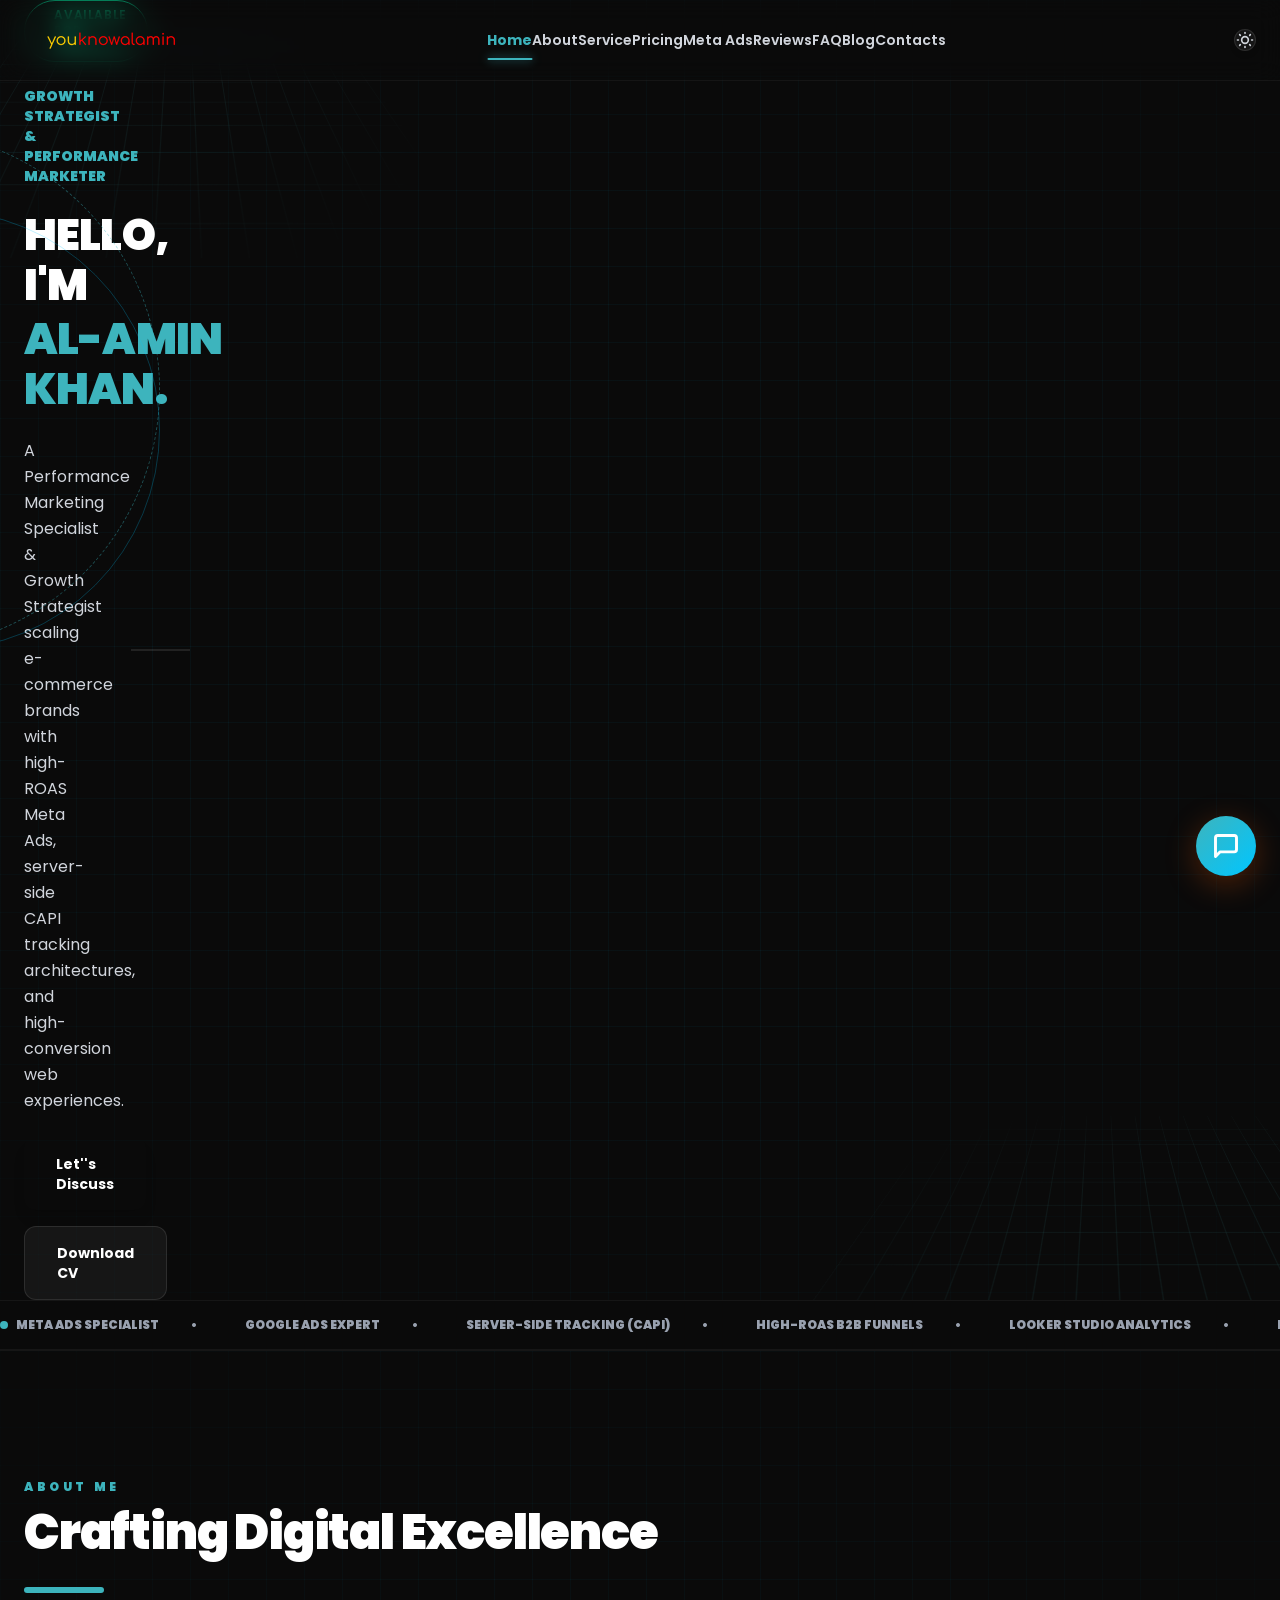
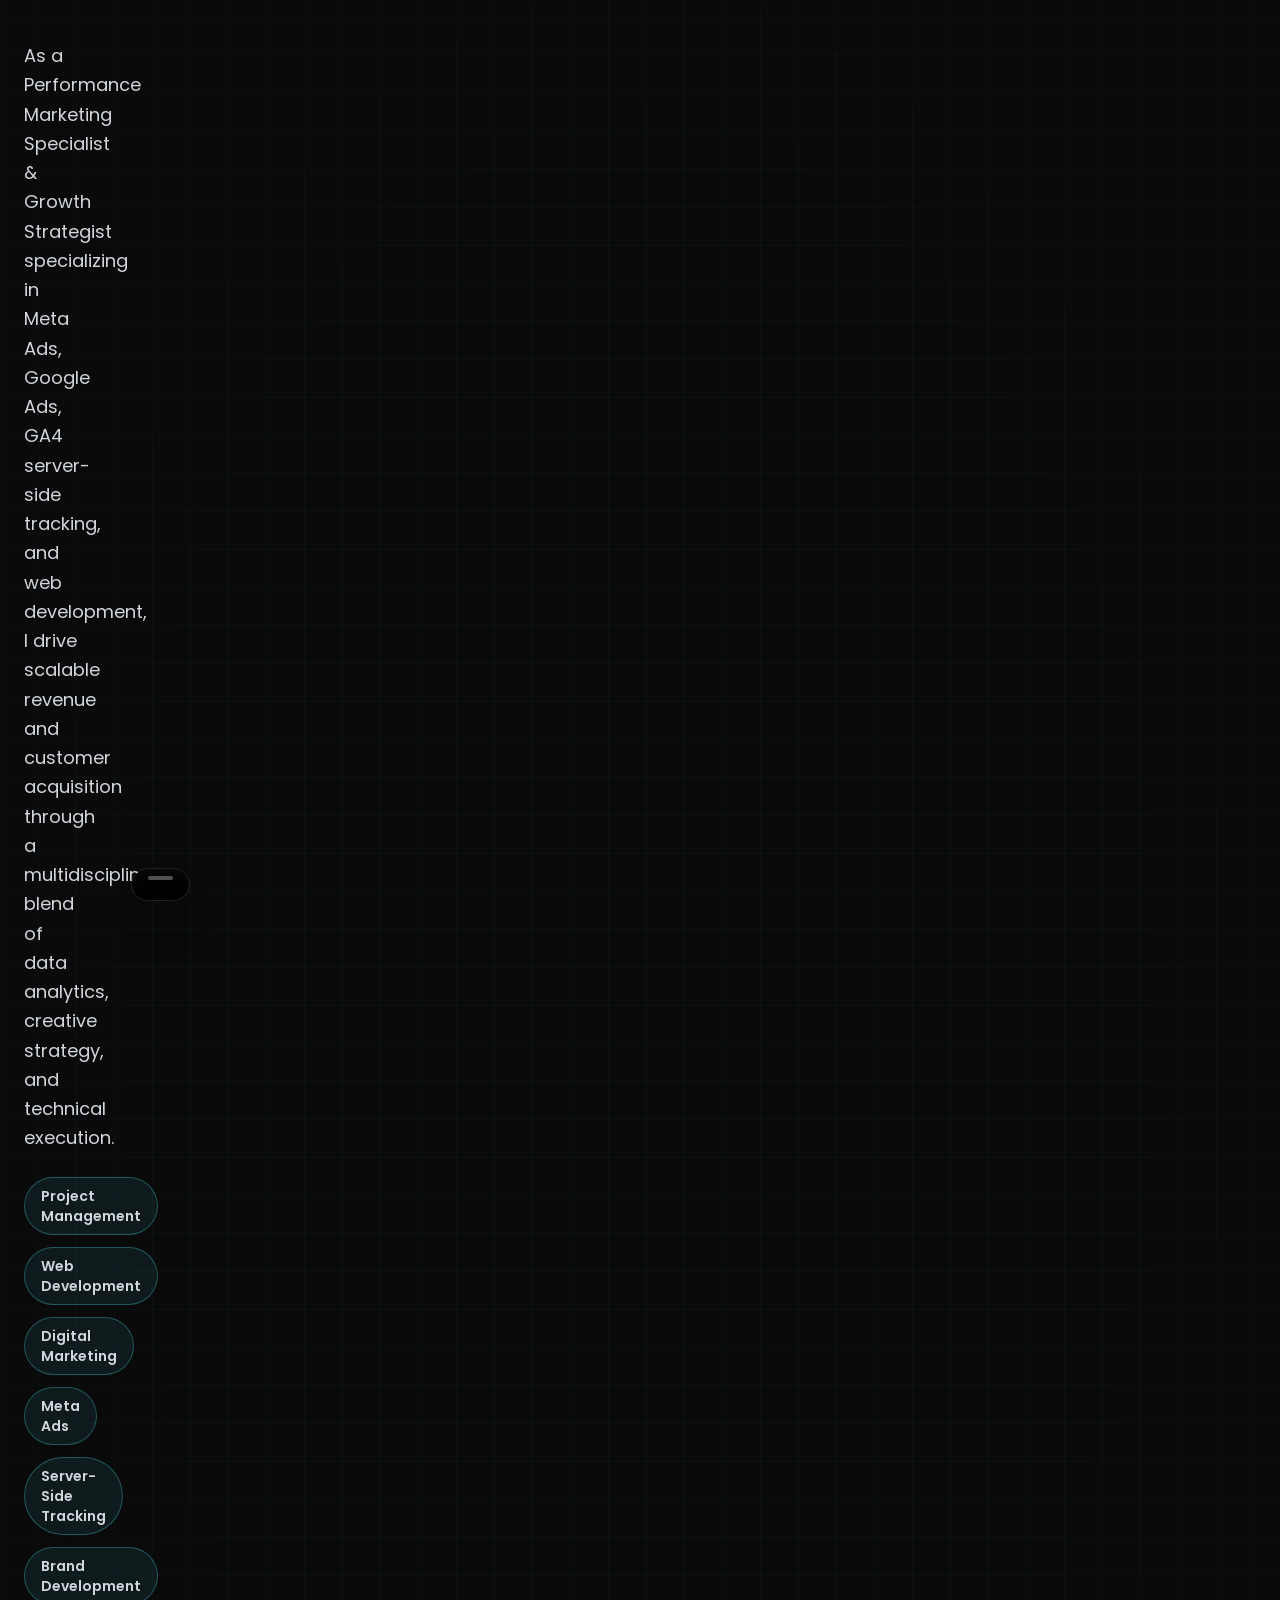
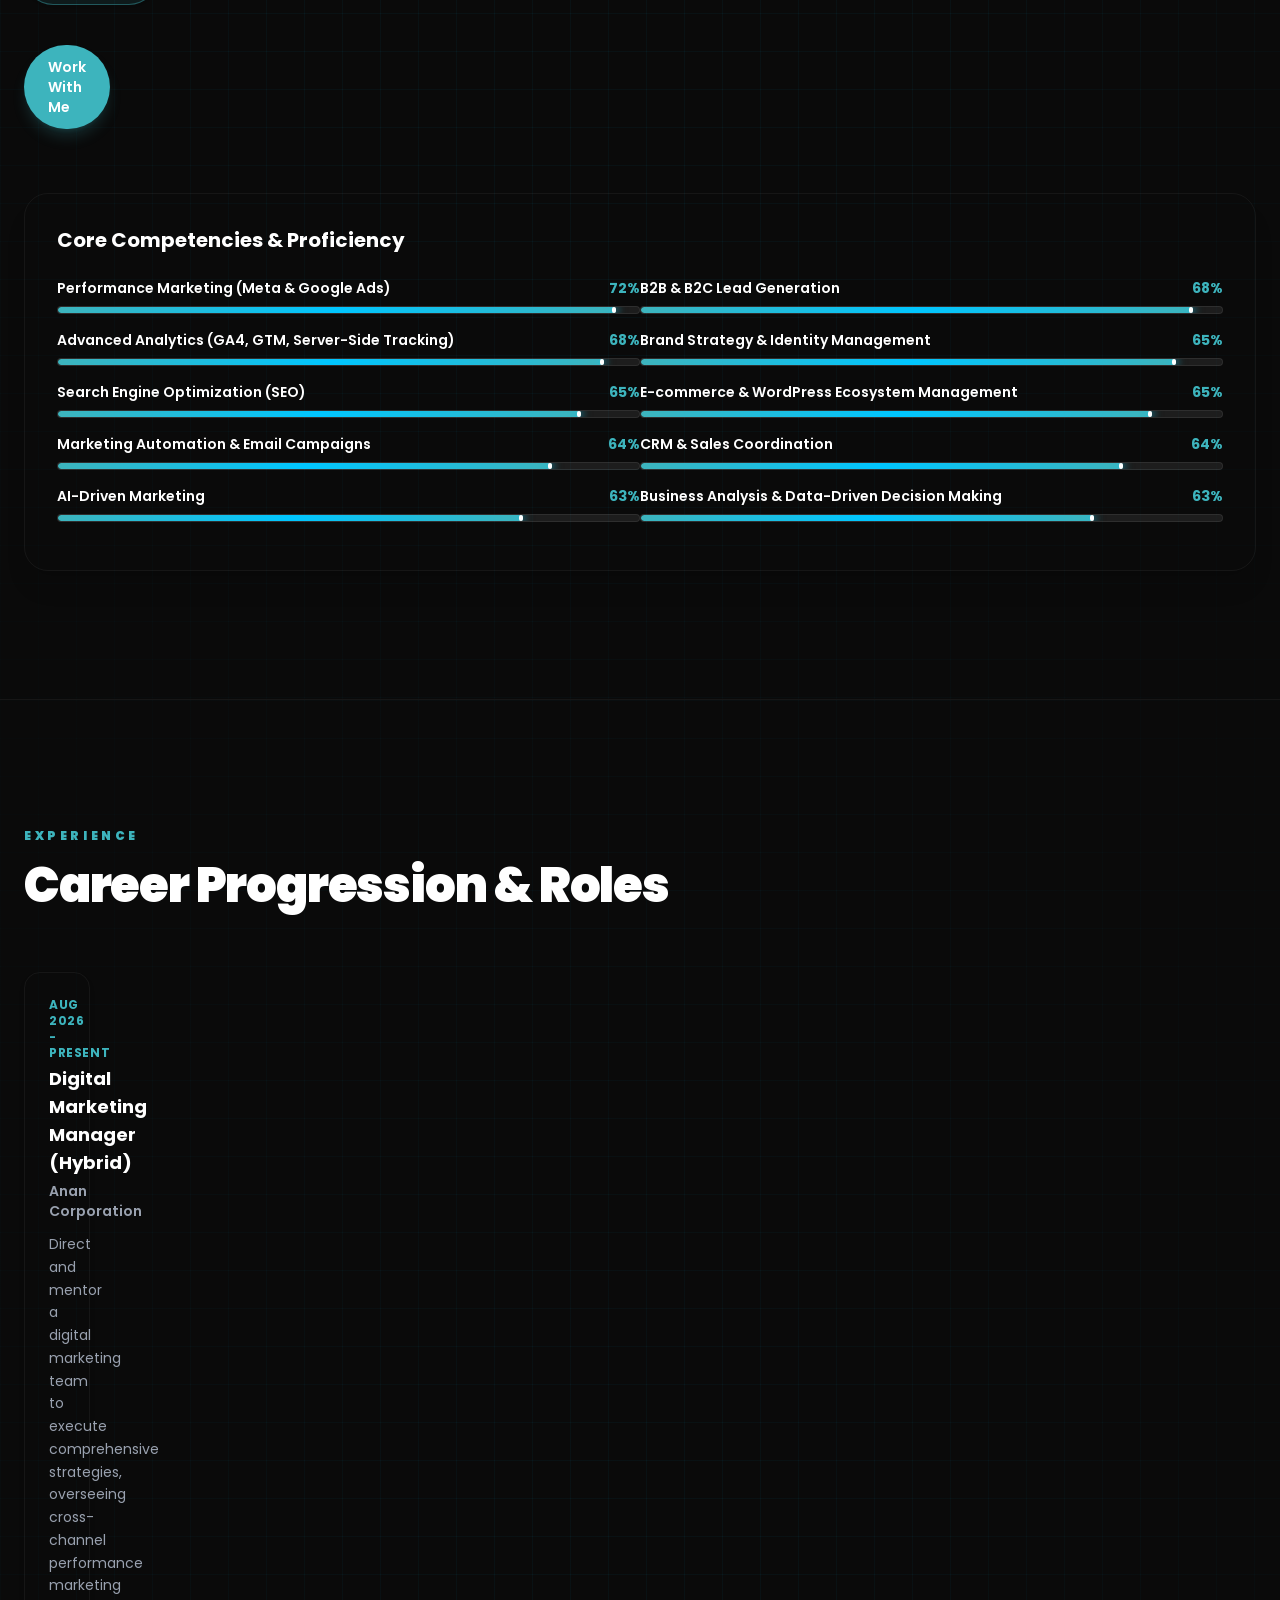
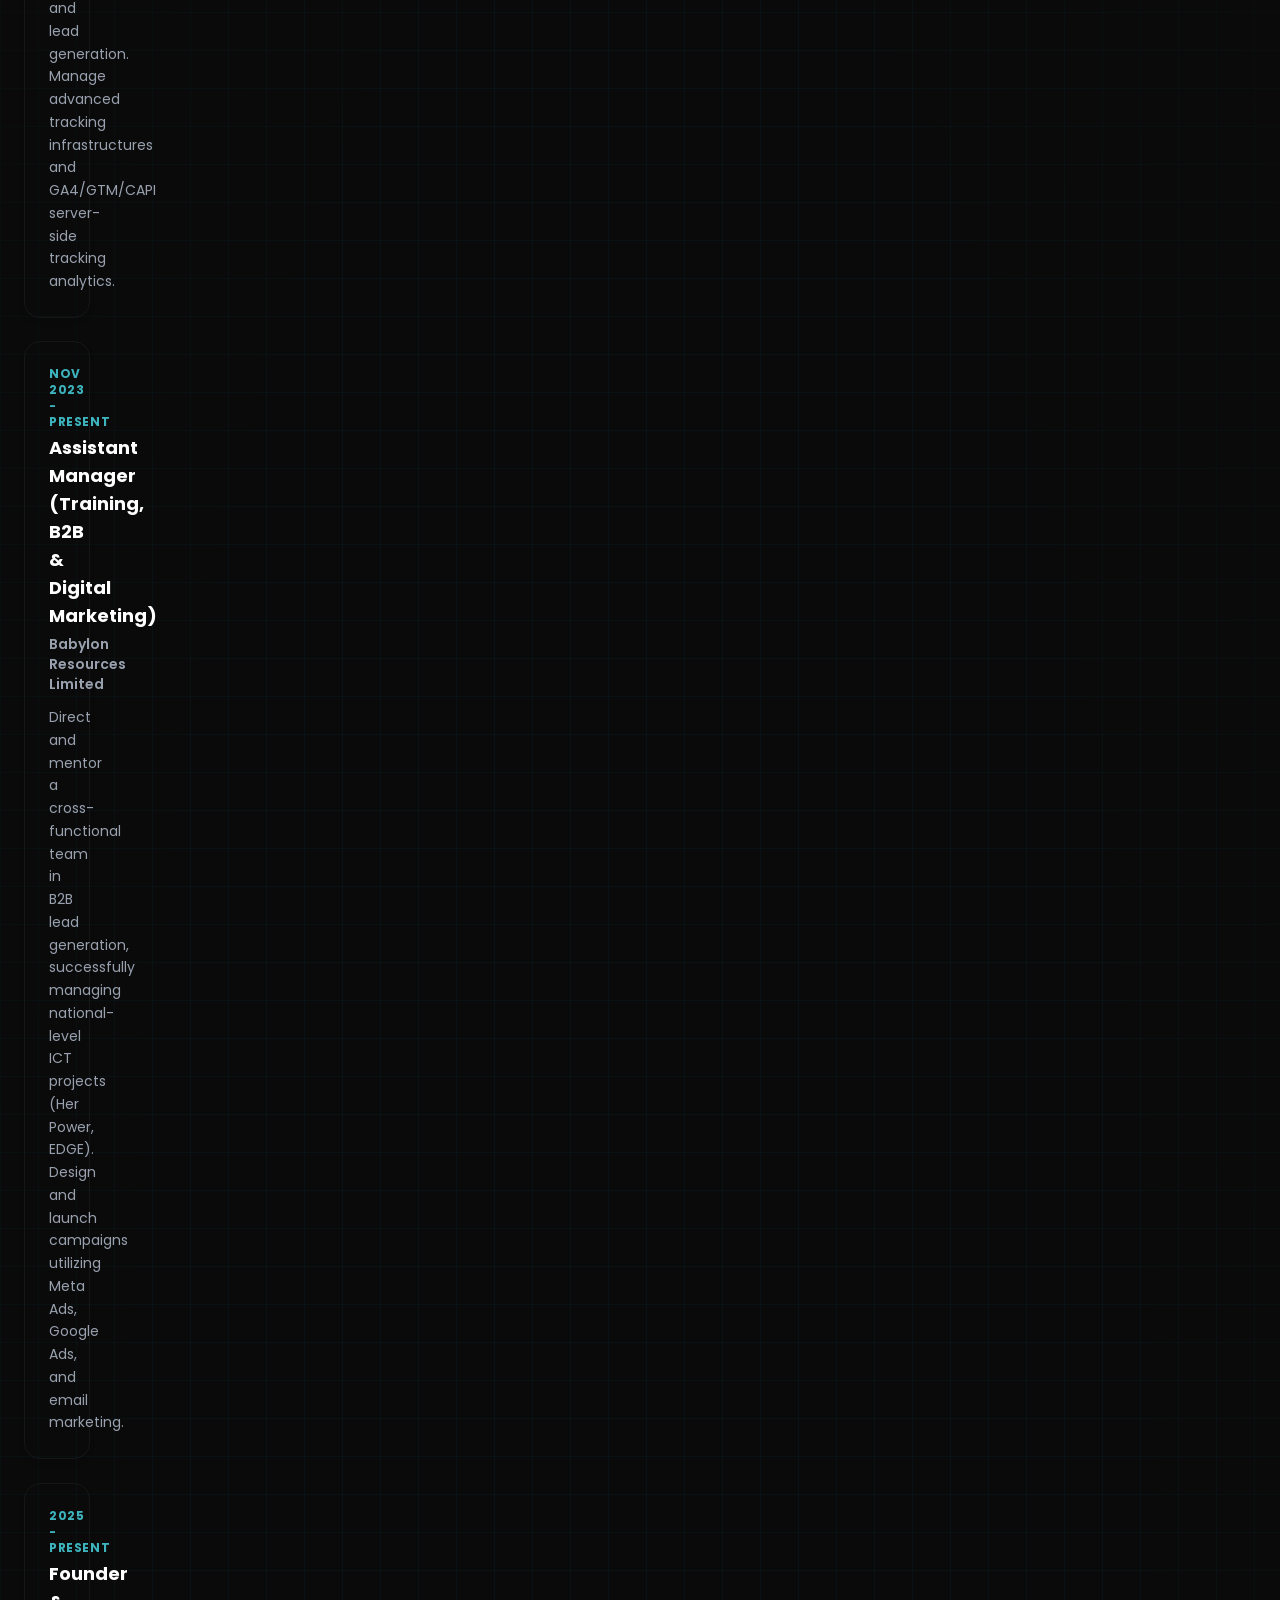
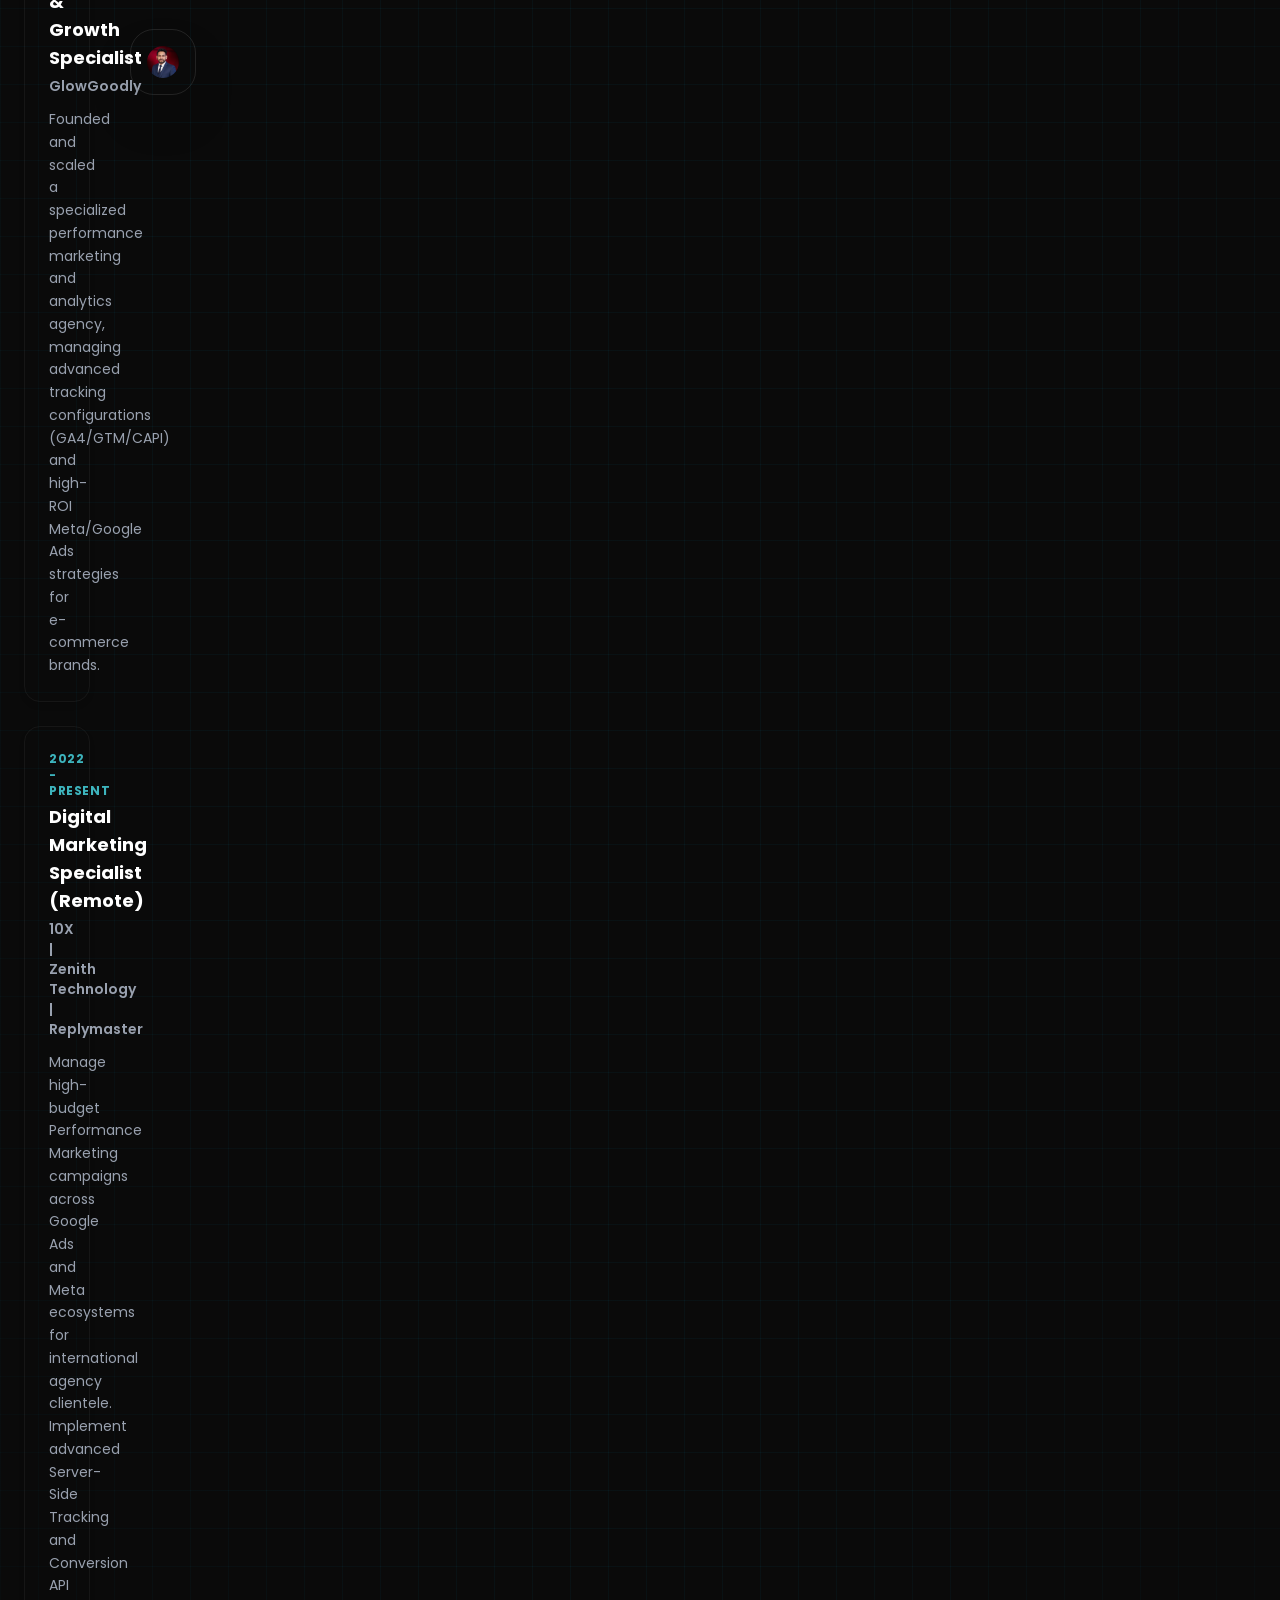
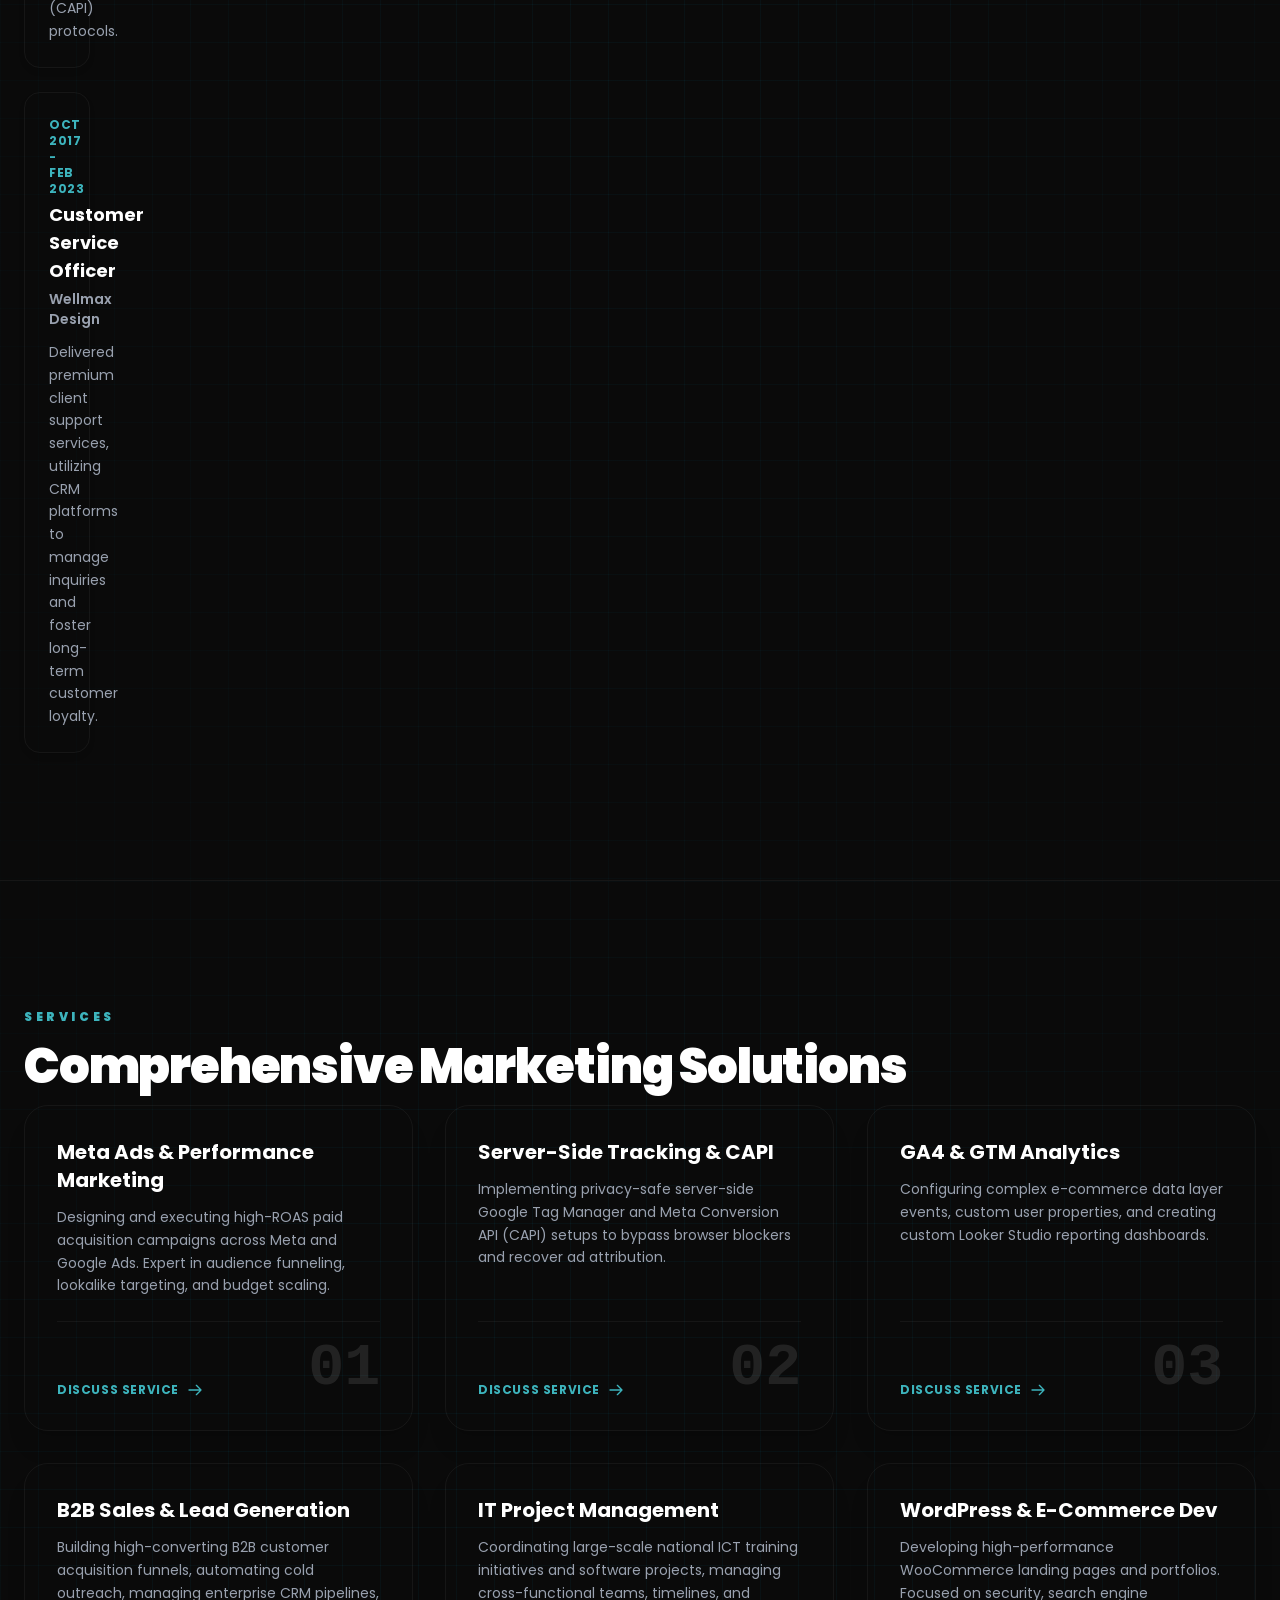
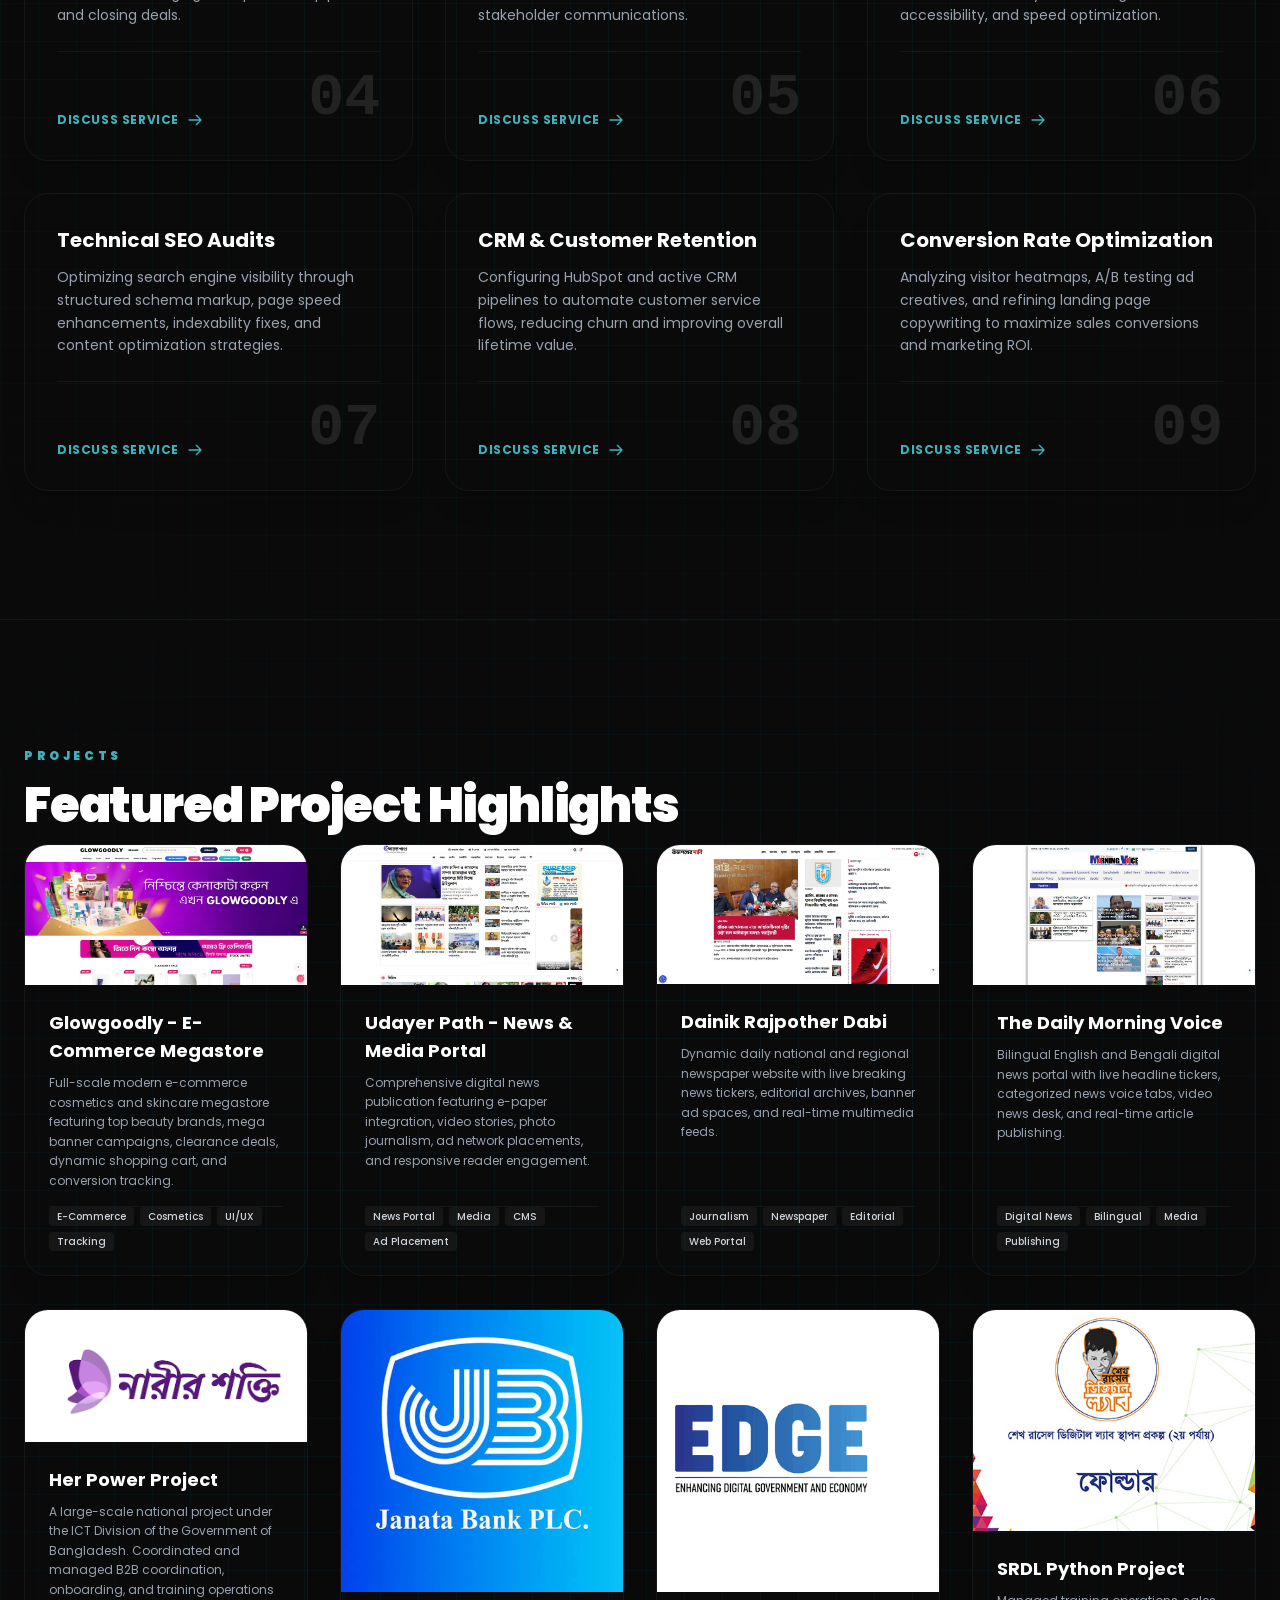
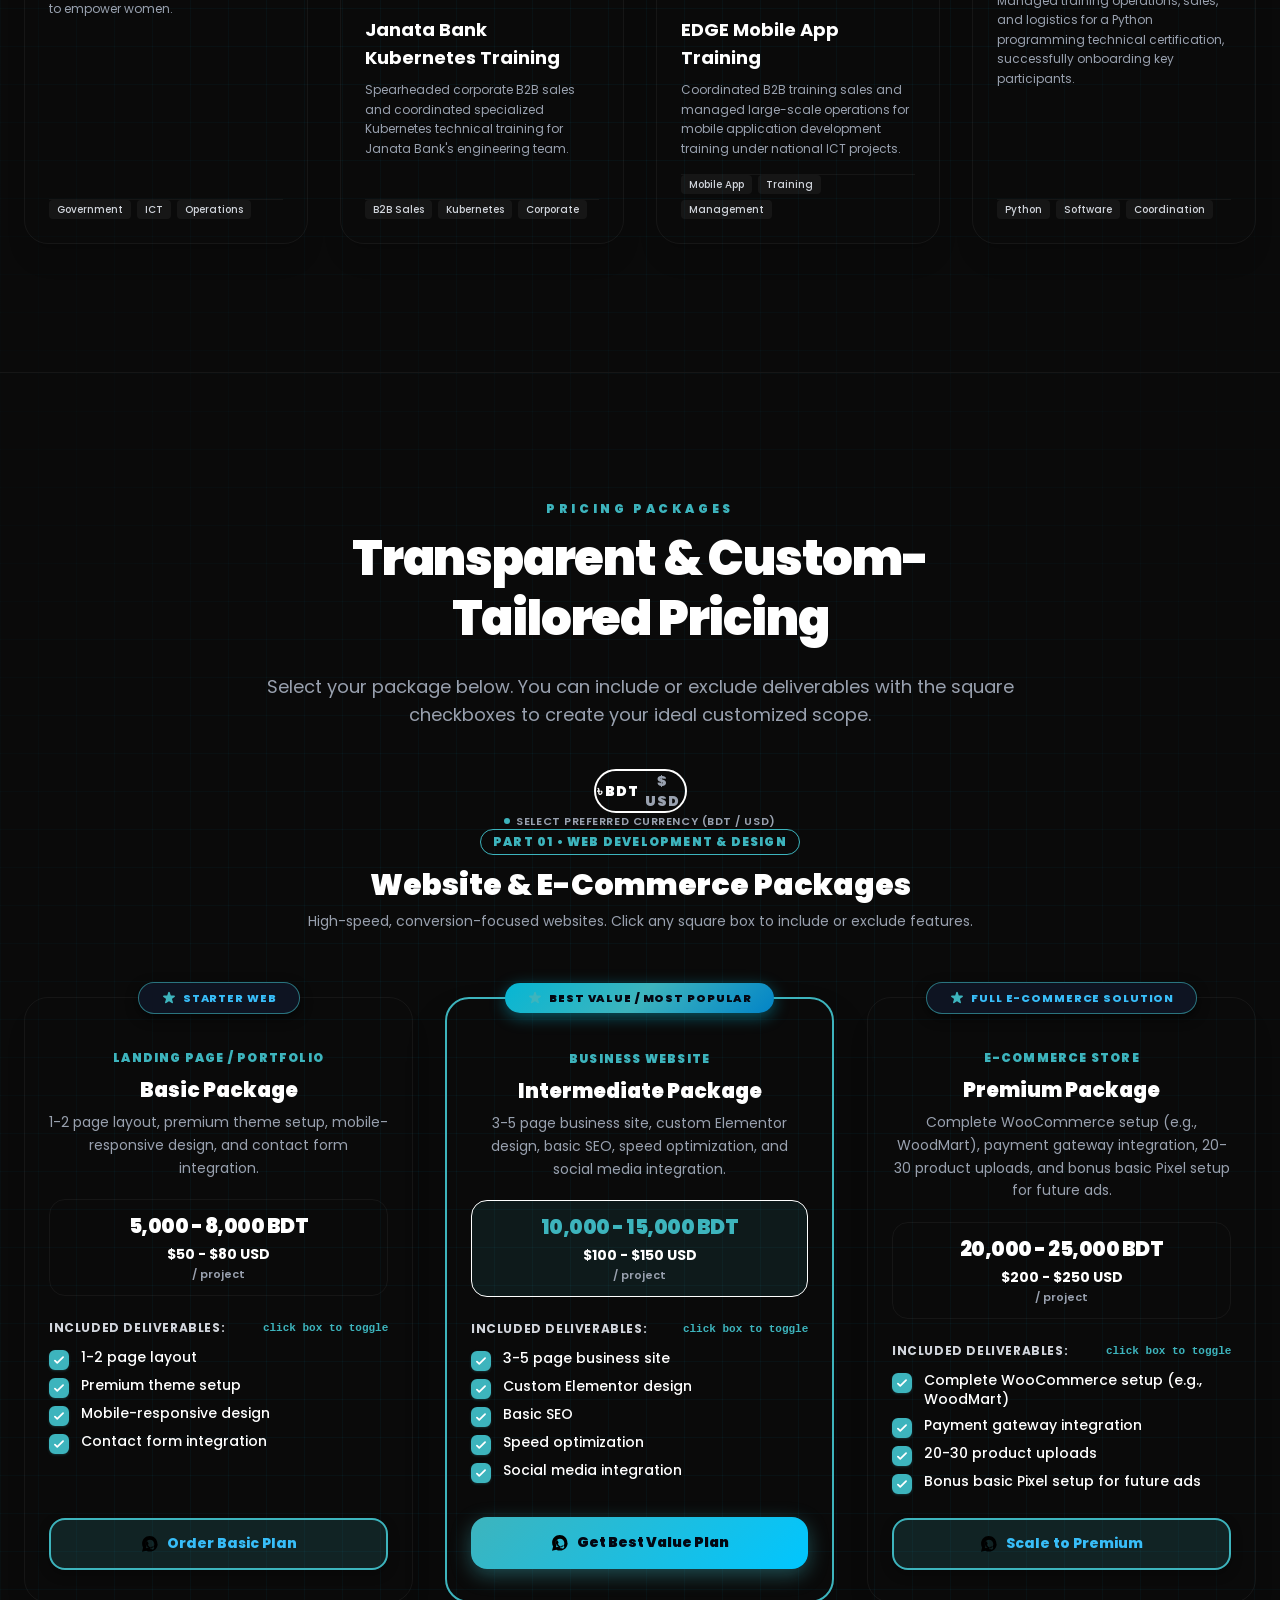
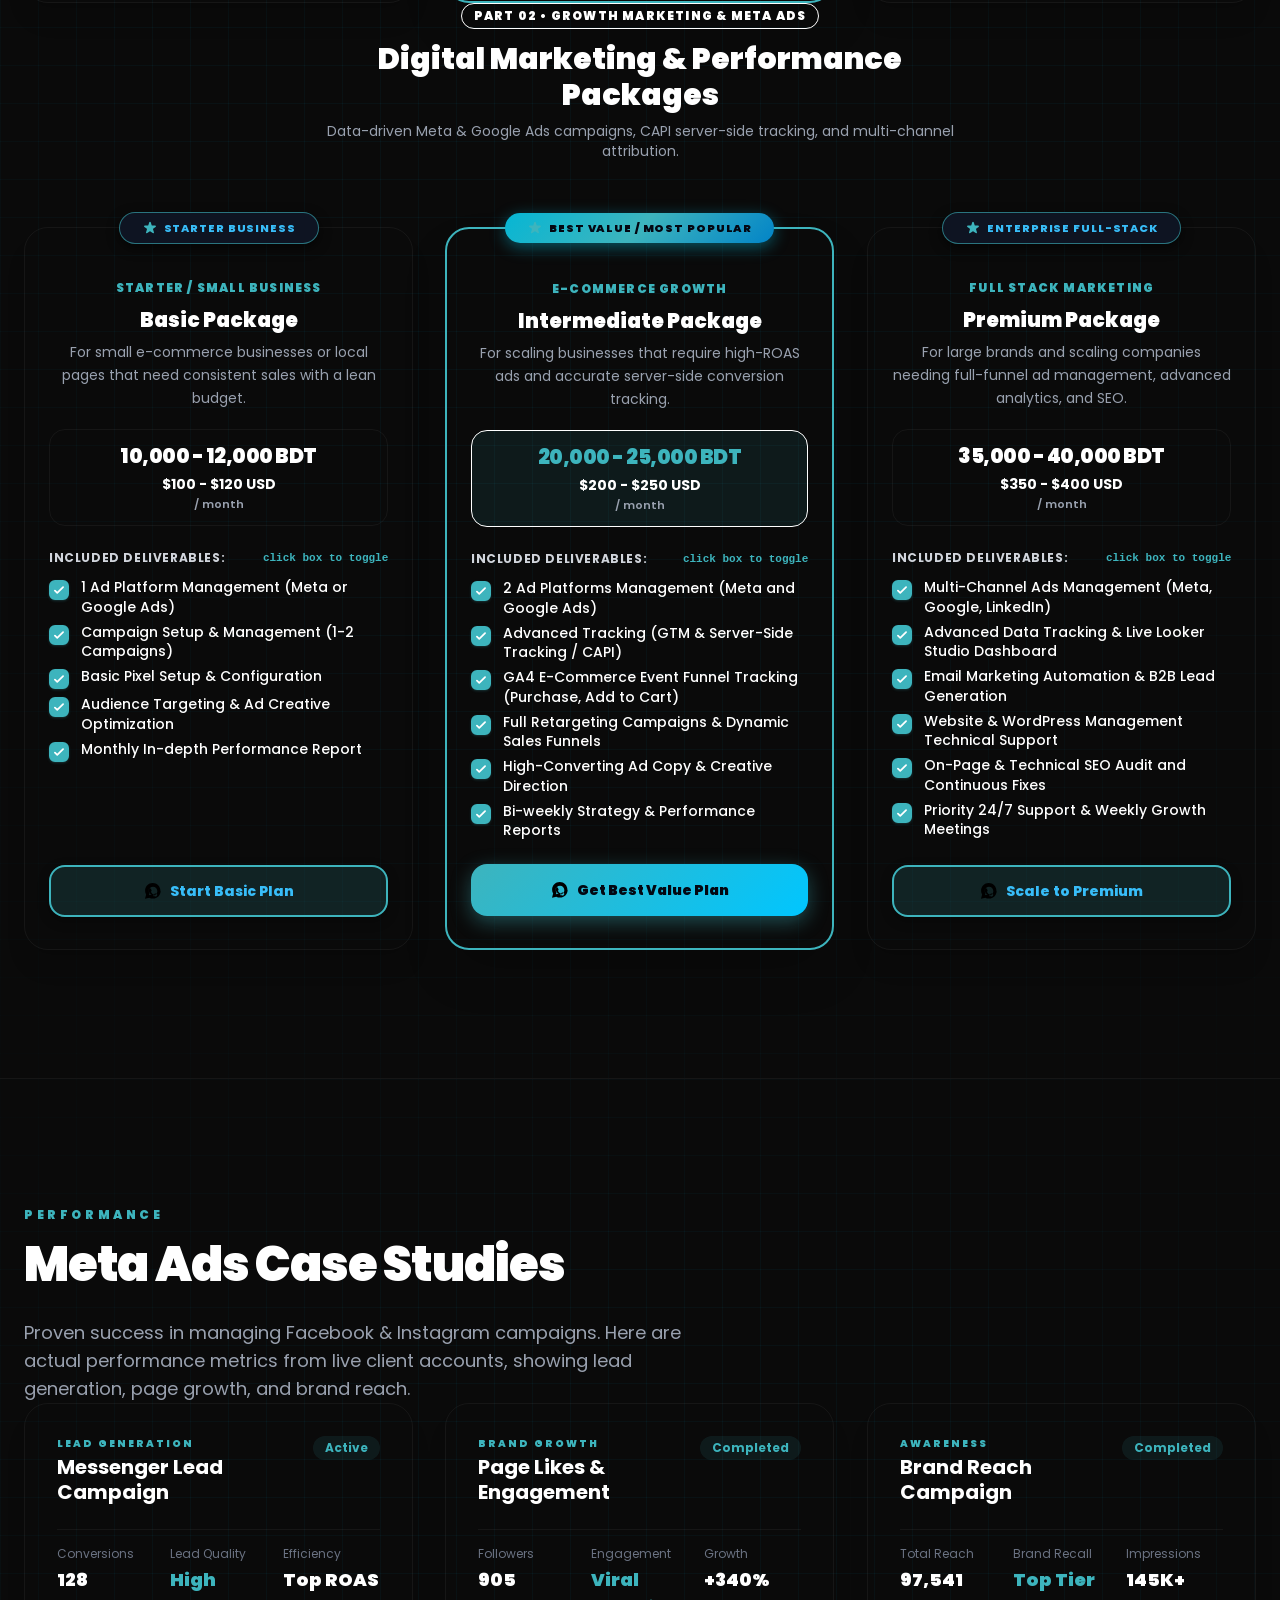
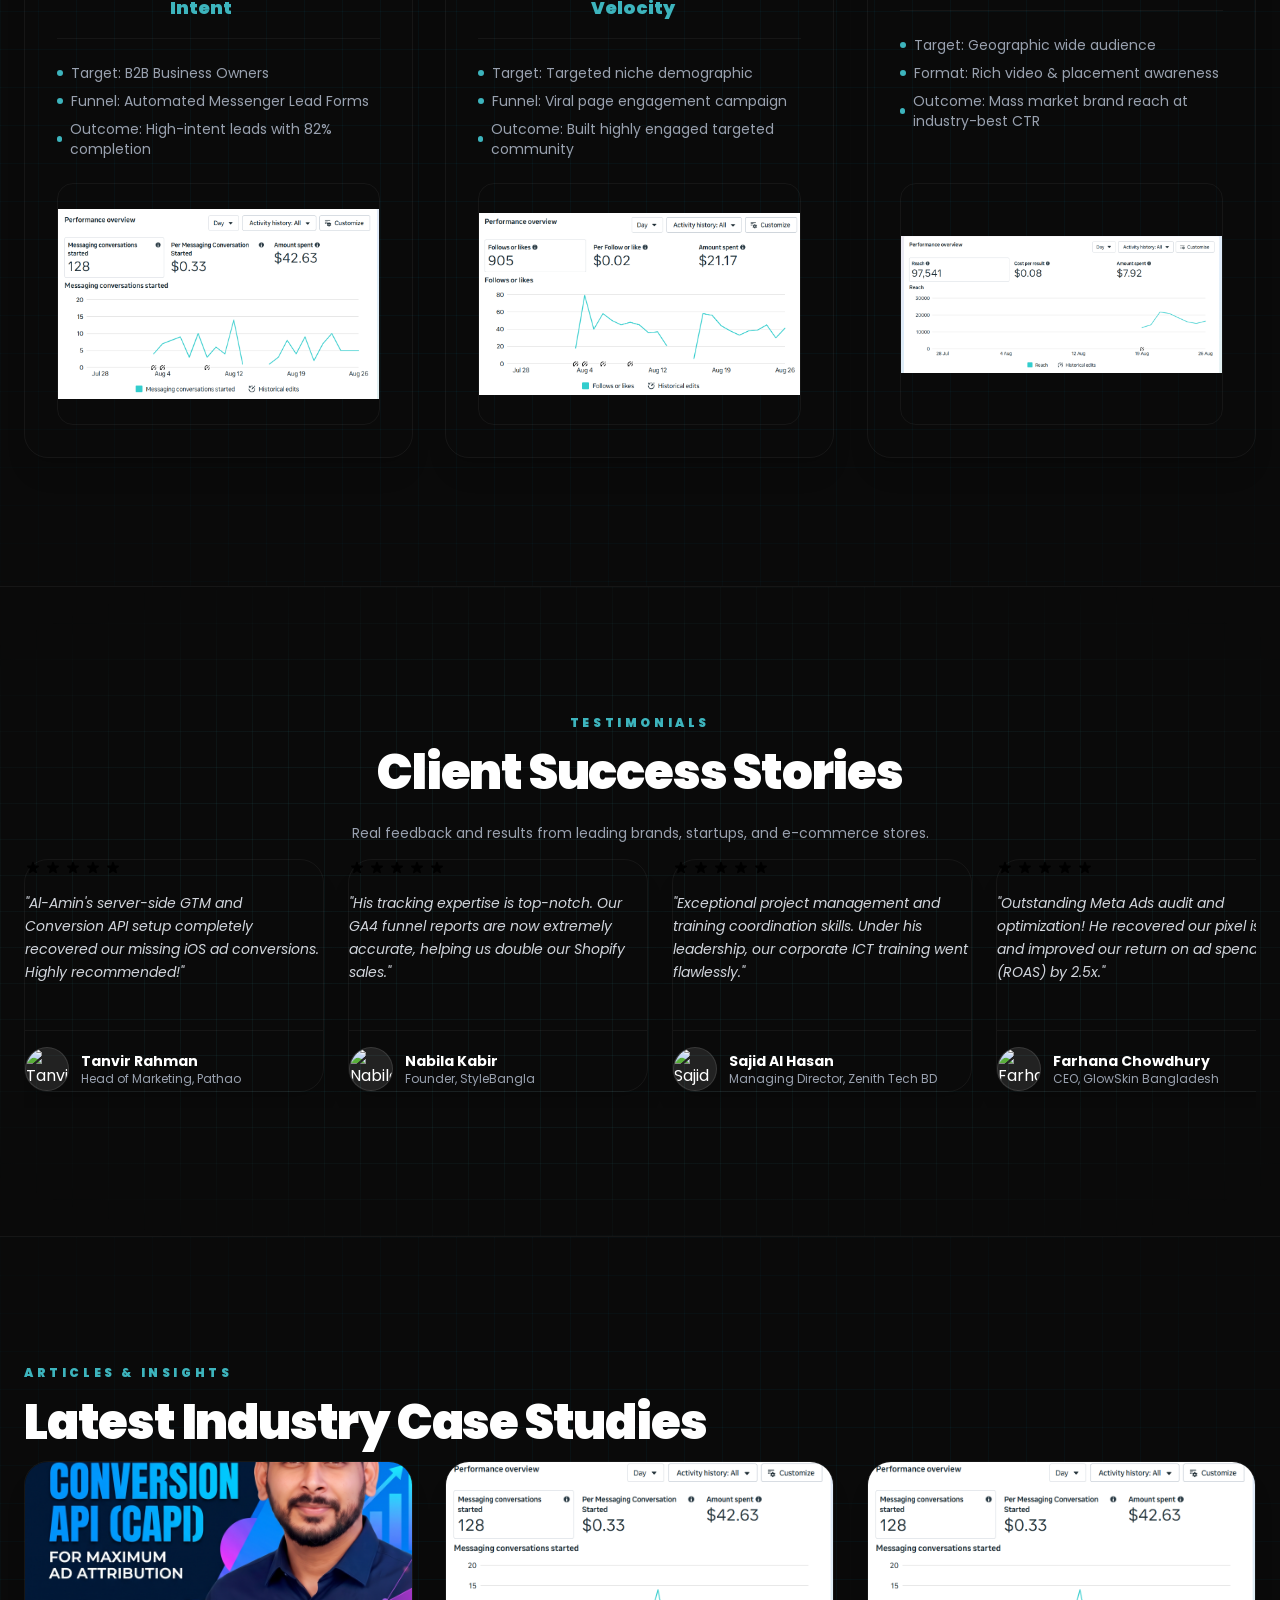
==== index.html @ 6a863300 "Update portfolio: Hero card AL-AMIN watermark design, Experience section portrait, Admin panel live " ====
<!doctype html>
<html lang="en">

<head>
  <script>
    window.onerror = function (message, source, lineno, colno, error) {
      const div = document.createElement('div');
      div.style.position = 'fixed';
      div.style.top = '0';
      div.style.left = '0';
      div.style.width = '100%';
      div.style.background = 'red';
      div.style.color = 'white';
      div.style.padding = '20px';
      div.style.zIndex = '999999';
      div.style.fontFamily = 'monospace';
      div.style.fontSize = '14px';
      div.style.whiteSpace = 'pre-wrap';
      div.innerText = 'JS Error: ' + message + '\nSource: ' + source + '\nLine: ' + lineno + ':' + colno + '\nStack: ' + (error ? error.stack : 'N/A');
      document.body.appendChild(div);
      return false;
    };
    window.onunhandledrejection = function (event) {
      const div = document.createElement('div');
      div.style.position = 'fixed';
      div.style.top = '0';
      div.style.left = '0';
      div.style.width = '100%';
      div.style.background = 'orange';
      div.style.color = 'black';
      div.style.padding = '20px';
      div.style.zIndex = '999999';
      div.style.fontFamily = 'monospace';
      div.style.fontSize = '14px';
      div.style.whiteSpace = 'pre-wrap';
      div.innerText = 'Unhandled Promise Rejection: ' + event.reason + '\nStack: ' + (event.reason ? event.reason.stack : 'N/A');
      document.body.appendChild(div);
    };
  </script>

  <meta charset="UTF-8" />
  <meta name="viewport" content="width=device-width, initial-scale=1.0" />
  <title>Meta Ads & Performance Marketing Specialist | Al-Amin Khan</title>
  <meta name="description"
    content="I am Al-Amin Khan, a Performance Marketing Specialist offering high-converting Meta Ads, Server-Side Tracking, and WordPress solutions for global brands." />
  <meta name="keywords"
    content="Meta Ads Specialist, Performance Marketing, Server-Side Tracking, CAPI, WordPress Developer, Facebook Ads Expert, GA4 Tracking, Al-Amin Khan, Digital Growth Strategist" />
  <meta name="author" content="Al-Amin Khan" />
  <meta name="robots" content="index, follow, max-image-preview:large, max-snippet:-1, max-video-preview:-1" />
  <link rel="canonical" href="https://alaminkhan.com/" />
  <meta name="theme-color" content="#0b0f19" />

  <!-- Open Graph / Facebook -->
  <meta property="og:type" content="website" />
  <meta property="og:url" content="https://alaminkhan.com/" />
  <meta property="og:title" content="Meta Ads & Performance Marketing Specialist | Al-Amin Khan" />
  <meta property="og:description"
    content="I am Al-Amin Khan, a Performance Marketing Specialist offering high-converting Meta Ads, Server-Side Tracking, and WordPress solutions for global brands." />
  <meta property="og:image" content="https://alaminkhan.com/assets/profile.png" />
  <meta property="og:site_name" content="Al-Amin Khan Portfolio" />
  <meta property="og:locale" content="en_US" />

  <!-- Twitter -->
  <meta name="twitter:card" content="summary_large_image" />
  <meta name="twitter:url" content="https://alaminkhan.com/" />
  <meta name="twitter:title" content="Meta Ads & Performance Marketing Specialist | Al-Amin Khan" />
  <meta name="twitter:description"
    content="I am Al-Amin Khan, a Performance Marketing Specialist offering high-converting Meta Ads, Server-Side Tracking, and WordPress solutions for global brands." />
  <meta name="twitter:image" content="https://alaminkhan.com/assets/profile.png" />
  <meta name="twitter:creator" content="@alaminkhan" />

  <!-- Structured Data (JSON-LD) for Search Engines & Rich Snippets -->
  <script type="application/ld+json">
    {
      "@context": "https://schema.org",
      "@graph": [
        {
          "@type": "FAQPage",
          "@id": "https://alaminkhan.com/#faq",
          "mainEntity": [
            {
              "@type": "Question",
              "name": "Do you provide digital marketing services for businesses in Bangladesh and international clients worldwide?",
              "acceptedAnswer": {
                "@type": "Answer",
                "text": "Yes. While I am a top-rated Meta Ads and Performance Marketing Specialist based in Bangladesh, I work as an independent remote contractor for clients globally. I ensure flexible communication and overlap with your local business hours, whether you are located in the US, UK, Australia, APAC, or right here in Bangladesh."
              }
            },
            {
              "@type": "Question",
              "name": "How much does it cost to hire a Meta Ads expert in Bangladesh for local and global campaigns?",
              "acceptedAnswer": {
                "@type": "Answer",
                "text": "My monthly retainer for Meta Ads management starts at highly affordable rates of 10,000 BDT (or $100 USD) for basic setups, scaling up to 40,000 BDT ($400 USD) for full-stack omnichannel marketing. This fee strictly covers campaign management and advanced tracking setup. The actual advertising budget (Ad Spend) is billed directly to your payment method by Meta or Google."
              }
            },
            {
              "@type": "Question",
              "name": "Why do e-commerce brands in Bangladesh and globally need Server-Side Tracking (Meta CAPI)?",
              "acceptedAnswer": {
                "@type": "Answer",
                "text": "Due to recent iOS updates and strict browser ad blockers worldwide, standard browser pixels lose up to 30% of critical user data. I implement Server-Side Tracking via Meta Conversions API (CAPI) to bypass these blocks. This ensures 100% data accuracy for e-commerce businesses globally, feeding the Meta algorithm precise signals for lower Cost Per Acquisition (CPA) and higher ROAS."
              }
            },
            {
              "@type": "Question",
              "name": "Can you guarantee a specific ROAS or sales volume for my e-commerce business?",
              "acceptedAnswer": {
                "@type": "Answer",
                "text": "While I guarantee highly optimized campaigns, flawless CAPI tracking architectures, and data-driven scaling strategies, I cannot guarantee exact sales numbers. Sales depend on external factors like product quality, pricing, website conversion rate (CRO), and local or global market demand. My goal as a growth strategist is to build a profitable sales funnel that scales your revenue efficiently."
              }
            },
            {
              "@type": "Question",
              "name": "Do I need to sign a long-term contract for your Meta Ads and performance marketing services?",
              "acceptedAnswer": {
                "@type": "Answer",
                "text": "No, my digital marketing retainers for local and international clients operate on a flexible month-to-month basis. However, I highly recommend a minimum 3-month commitment, as advertising algorithms need time to learn, and continuous A/B testing requires sufficient data to achieve optimal global or local scaling."
              }
            },
            {
              "@type": "Question",
              "name": "Do you provide domain and hosting with your WordPress website development services?",
              "acceptedAnswer": {
                "@type": "Answer",
                "text": "No, domain and hosting are not included in my WordPress design packages. However, whether you are a local business in Bangladesh or an international brand, I will guide you in selecting the fastest, SEO-friendly global hosting providers and fully assist with the server setup before beginning the website development phase."
              }
            }
          ]
        },
        {
          "@type": "Person",
          "@id": "https://alaminkhan.com/#person",
          "name": "Al-Amin Khan",
          "jobTitle": "Meta Ads & Performance Marketing Specialist",
          "url": "https://alaminkhan.com",
          "image": {
            "@type": "ImageObject",
            "@id": "https://alaminkhan.com/#personImage",
            "url": "https://alaminkhan.com/assets/profile.png",
            "caption": "Al-Amin Khan - Performance Marketing Specialist"
          },
          "email": "skhan.ict@gmail.com",
          "telephone": "+8801971708689",
          "sameAs": [
            "https://www.linkedin.com/in/al-aminkhan/?locale=en",
            "https://www.facebook.com/mohammad.shaon.al.amin.2025/",
            "https://twitter.com/alaminkhan"
          ],
          "description": "I am Al-Amin Khan, a Performance Marketing Specialist offering high-converting Meta Ads, Server-Side Tracking, and WordPress solutions for global brands.",
          "address": {
            "@type": "PostalAddress",
            "streetAddress": "1162, East Monipur Road, Mirpur-2, Dhaka-1216",
            "addressLocality": "Dhaka",
            "postalCode": "1216",
            "addressCountry": "BD"
          },
          "knowsAbout": [
            "Meta Ads Management",
            "Performance Marketing",
            "Server-Side Tracking",
            "Meta Conversion API (CAPI)",
            "Google Analytics 4 (GA4)",
            "Google Tag Manager (GTM)",
            "WordPress Development",
            "WooCommerce Optimization",
            "B2B Lead Generation"
          ]
        },
        {
          "@type": "ProfessionalService",
          "@id": "https://alaminkhan.com/#service",
          "name": "Al-Amin Khan - Meta Ads & Performance Marketing",
          "url": "https://alaminkhan.com",
          "logo": "https://alaminkhan.com/assets/logo.png",
          "image": "https://alaminkhan.com/assets/profile.png",
          "telephone": "+8801971708689",
          "email": "skhan.ict@gmail.com",
          "priceRange": "$ - $$",
          "address": {
            "@type": "PostalAddress",
            "streetAddress": "Mirpur-2",
            "addressLocality": "Dhaka",
            "addressCountry": "Bangladesh"
          },
          "areaServed": {
            "@type": "Country",
            "name": "Global"
          },
          "hasOfferCatalog": {
            "@type": "OfferCatalog",
            "name": "Digital Marketing & Web Development Services",
            "itemListElement": [
              {
                "@type": "Offer",
                "itemOffered": {
                  "@type": "Service",
                  "name": "Meta Ads & Performance Marketing Management",
                  "description": "Full-funnel Facebook and Instagram ad management with high-ROAS campaign structures."
                }
              },
              {
                "@type": "Offer",
                "itemOffered": {
                  "@type": "Service",
                  "name": "Server-Side Tracking & Meta CAPI Setup",
                  "description": "Cloud server tagging, first-party cookie recovery, and iOS 14.5+ tracking fixes."
                }
              },
              {
                "@type": "Offer",
                "itemOffered": {
                  "@type": "Service",
                  "name": "WordPress & WooCommerce Website Development",
                  "description": "High-converting, responsive business websites and e-commerce stores."
                }
              }
            ]
          }
        },
        {
          "@type": "WebSite",
          "@id": "https://alaminkhan.com/#website",
          "url": "https://alaminkhan.com",
          "name": "Al-Amin Khan | Performance Marketing Specialist",
          "publisher": {
            "@id": "https://alaminkhan.com/#person"
          }
        }
      ]
    }
    </script>

  <!-- Dynamic SPA Section SEO Switcher -->
  <script>
    (function () {
      const sectionSeoMap = {
        'home': {
          title: 'Meta Ads & Performance Marketing Specialist | Al-Amin Khan',
          description: 'I am Al-Amin Khan, a Performance Marketing Specialist offering high-converting Meta Ads, Server-Side Tracking, and WordPress solutions for global brands.'
        },
        'about': {
          title: 'About Al-Amin Khan | Digital Growth Strategist',
          description: 'Learn more about Al-Amin Khan, a digital marketing expert with 8+ years of experience in scaling businesses through data-driven Meta Ads and CAPI tracking.'
        },
        'services': {
          title: 'Meta Ads & WordPress Development Services | Al-Amin Khan',
          description: 'Explore my premium digital marketing services, including Meta Ads management, CAPI tracking, sales funnels, and WordPress website development.'
        },
        'contact': {
          title: 'Contact Al-Amin Khan | Hire a Remote Marketing Expert',
          description: 'Ready to scale your business? Contact Al-Amin Khan for expert Meta Ads management, advanced data tracking, and WordPress solutions today.'
        },
        'pricing': {
          title: 'Website & Marketing Packages | Al-Amin Khan',
          description: 'Transparent pricing for WordPress websites, Meta Ads management, and Server-Side tracking solutions.'
        },
        'meta-ads': {
          title: 'Meta Ads Case Studies & Proven Results | Al-Amin Khan',
          description: 'Real client case studies and performance metrics from live Facebook & Instagram ad campaigns.'
        },
        'blog': {
          title: 'Digital Marketing & Tracking Insights | Al-Amin Khan',
          description: 'In-depth industry case studies on Meta CAPI, Google Analytics 4, and server-side conversion tracking.'
        }
      };

      function updateSectionSeo(sectionId) {
        const cleanId = (sectionId || '').replace(/^#/, '').toLowerCase();
        const data = sectionSeoMap[cleanId] || sectionSeoMap['home'];
        document.title = data.title;
        const descEl = document.querySelector('meta[name="description"]');
        if (descEl) descEl.setAttribute('content', data.description);
        const ogTitle = document.querySelector('meta[property="og:title"]');
        if (ogTitle) ogTitle.setAttribute('content', data.title);
        const ogDesc = document.querySelector('meta[property="og:description"]');
        if (ogDesc) ogDesc.setAttribute('content', data.description);
      }

      window.updateSectionSeo = updateSectionSeo;

      window.addEventListener('hashchange', function () {
        const hash = window.location.hash.replace('#', '');
        if (hash) updateSectionSeo(hash);
      });

      document.addEventListener('DOMContentLoaded', function () {
        const hash = window.location.hash.replace('#', '');
        if (hash) updateSectionSeo(hash);

        if ('IntersectionObserver' in window) {
          const sectionObserver = new IntersectionObserver((entries) => {
            entries.forEach(entry => {
              if (entry.isIntersecting && entry.intersectionRatio >= 0.3) {
                const id = entry.target.id;
                if (id && sectionSeoMap[id]) {
                  updateSectionSeo(id);
                }
              }
            });
          }, { threshold: [0.3] });

          setTimeout(() => {
            document.querySelectorAll('section[id]').forEach(sec => {
              sectionObserver.observe(sec);
            });
          }, 600);
        }
      });
    })();
  </script>

  <link rel="icon" type="image/png" href="/assets/favicon.png?v=25" />
  <script>
    (function () {
      document.documentElement.style.setProperty('--color-accent', '#3db4bd');
      document.documentElement.style.setProperty('--color-accent-secondary', '#00c6ff');
    })();

    // Dynamic Database Auto-Sync on Page Load
    (async function () {
      try {
        if (localStorage.getItem("db_version") !== "23") {
          localStorage.clear();
          localStorage.setItem("db_version", "23");
        }
        const response = await fetch('/assets/db.json?v=' + Date.now());
        if (response.ok) {
          const db = await response.json();
          console.log("Local Sync: Successfully fetched db.json", db);
          if (db.siteConfigGlobal) {
            localStorage.setItem("site_config_global", JSON.stringify(db.siteConfigGlobal));
            if (db.siteConfigGlobal.primaryColor) document.documentElement.style.setProperty('--color-accent', db.siteConfigGlobal.primaryColor);
            if (db.siteConfigGlobal.secondaryColor) document.documentElement.style.setProperty('--color-accent-secondary', db.siteConfigGlobal.secondaryColor);
          }
          if (db.siteConfigSeo) localStorage.setItem("site_config_seo", JSON.stringify(db.siteConfigSeo));
          if (db.projects) localStorage.setItem("db_projects", JSON.stringify(db.projects));
          if (db.blogPosts) localStorage.setItem("db_blogPosts", JSON.stringify(db.blogPosts));
          if (db.services) localStorage.setItem("db_services", JSON.stringify(db.services));
          if (db.skills) localStorage.setItem("db_skills", JSON.stringify(db.skills));
          if (db.testimonials) localStorage.setItem("db_testimonials", JSON.stringify(db.testimonials));
          if (db.resume) localStorage.setItem("db_resume", JSON.stringify(db.resume));
          if (db.pricingPlans) localStorage.setItem("db_pricingPlans", JSON.stringify(db.pricingPlans));
          if (db.products) localStorage.setItem("db_products", JSON.stringify(db.products));
          if (db.contactSubmissions) localStorage.setItem("db_contactSubmissions", JSON.stringify(db.contactSubmissions));
        }
      } catch (err) {
        console.error("Local Sync: Failed to load db.json on page startup", err);
      }
    })();
  </script>
  <!-- Tailwind CSS Runtime CDN with Custom Config -->
  <script src="https://cdn.tailwindcss.com"></script>
  <script>
    tailwind.config = {
      darkMode: 'class',
      theme: {
        extend: {
          colors: {
            accent: 'var(--color-accent, #3db4bd)',
            'accent-secondary': 'var(--color-accent-secondary, #00c6ff)',
            'bg-dark': 'var(--color-bg-dark, #0b0f19)',
            'bg-card': 'var(--color-bg-card, #121824)',
            'text-main': 'var(--color-text-main, #ffffff)',
            'text-muted': 'var(--color-text-muted, #9ca3af)',
            'border-subtle': 'var(--color-border-subtle, rgba(255,255,255,0.05))',
          },
          fontFamily: {
            sans: ['Poppins', 'ui-sans-serif', 'system-ui', 'sans-serif'],
          }
        }
      }
    };
  </script>
  <script type="module" crossorigin src="/assets/index-wTLK3pDc.js?v=330"></script>
  <link rel="stylesheet" crossorigin href="/assets/index-BLFZnpvq.css?v=270">
</head>

<body>

  <div id="bootstrap-loader"
    style="position: fixed; top: 0; left: 0; width: 100%; height: 100%; background-color: #0b0f19; display: flex; align-items: center; justify-content: center; z-index: 99999; transition: opacity 250ms ease-out, visibility 250ms ease-out;">
    <div style="display: flex; flex-direction: column; align-items: center; gap: 16px;">
      <div id="loader-logo-container">
        <img src="/assets/logo.png?v=7" alt="Al-Amin Logo" style="height: 45px; width: auto; object-fit: contain;">
      </div>
      <div
        style="width: 64px; height: 2px; background-color: rgba(255, 255, 255, 0.1); position: relative; overflow: hidden; border-radius: 99px;">
        <div id="loader-bar"
          style="position: absolute; left: 0; top: 0; height: 100%; width: 50%; background-color: #f45901; border-radius: 99px; animation: loading-slide 1.2s infinite ease-in-out;">
        </div>
      </div>
    </div>
  </div>
  <style>
    @keyframes loading-slide {
      0% {
        left: -50%;
      }

      50% {
        left: 100%;
      }

      100% {
        left: 100%;
      }
    }

    /* Fix heading text clipping (e.g. 'Crafting Digital Excellence') */
    h2,
    h1,
    h3,
    .text-text-main {
      clip-path: none !important;
      -webkit-clip-path: none !important;
      overflow: visible !important;
    }

    #about h2,
    section h2 {
      line-height: 1.25 !important;
      padding-bottom: 8px !important;
      word-break: break-word !important;
      overflow-wrap: break-word !important;
      clip-path: none !important;
      -webkit-clip-path: none !important;
    }

    /* Enhanced footer logo sizing */
    footer img,
    footer a[href="#home"] img {
      height: 52px !important;
      max-height: 60px !important;
      width: auto !important;
      object-fit: contain !important;
    }

    /* Section scroll offset for fixed header */
    html {
      scroll-padding-top: 80px !important;
      scroll-behavior: smooth !important;
    }

    section[id] {
      scroll-margin-top: 80px !important;
    }

    /* Hero Layout & Overlap Protection (Prevents text and picture collision on all screens) */
    #home .grid {
      align-items: center !important;
    }

    #home .grid>div {
      min-width: 0 !important;
      position: relative !important;
      z-index: 2 !important;
    }

    /* Hero Heading: Strictly 1-line name with fluid sizing that never overlaps adjacent picture */
    #home h1 {
      font-size: clamp(1.75rem, 3.4vw, 3.25rem) !important;
      line-height: 1.15 !important;
      max-width: 100% !important;
      word-break: normal !important;
    }

    #home h1 span.text-accent,
    #home h1 .text-glow {
      white-space: nowrap !important;
      display: inline-block !important;
      max-width: 100% !important;
    }

    /* Ensure hero profile picture stays contained and separated from text */
    #home .aspect-square {
      max-width: min(380px, 85vw) !important;
      margin: 0 auto !important;
    }

    /* Background lights / radial glow stay strictly behind all text and media */
    [style*="radial-gradient"] {
      pointer-events: none !important;
      z-index: 0 !important;
    }

    #home .max-w-7xl,
    section .max-w-7xl {
      position: relative !important;
      z-index: 2 !important;
    }

    /* ====================================================
         PRICING BOXES TITLE & BADGE HORIZONTAL CENTERING
         Strictly Centers Badge Pill, Category, Title & Target
         ==================================================== */
    /* ====================================================
         PRICING BOXES TITLE & BADGE HORIZONTAL CENTERING
         Strictly Centers Badge Pill, Category, Title & Target
         Zero Clipping, Perfect Vertical & Horizontal Alignment
         ==================================================== */
    .pricing-grid {
      padding-top: 26px !important;
      overflow: visible !important;
    }

    .pricing-card-box {
      position: relative !important;
      overflow: visible !important;
    }

    .pricing-badge-wrapper {
      position: absolute !important;
      top: -16px !important;
      left: 0 !important;
      right: 0 !important;
      width: 100% !important;
      display: flex !important;
      justify-content: center !important;
      align-items: center !important;
      margin: 0 auto !important;
      text-align: center !important;
      z-index: 30 !important;
      pointer-events: none !important;
    }

    .pricing-badge-wrapper>div,
    .pricing-badge-pill {
      display: inline-flex !important;
      align-items: center !important;
      justify-content: center !important;
      margin: 0 auto !important;
      text-align: center !important;
    }

    .pricing-card-box .pricing-card-header {
      display: flex !important;
      flex-direction: column !important;
      align-items: center !important;
      justify-content: center !important;
      text-align: center !important;
      width: 100% !important;
      margin-left: auto !important;
      margin-right: auto !important;
      margin-bottom: 20px !important;
    }

    .pricing-card-box .pricing-card-category {
      display: block !important;
      text-align: center !important;
      width: 100% !important;
      margin-left: auto !important;
      margin-right: auto !important;
    }

    .pricing-card-box h3,
    .pricing-card-box .pricing-card-title {
      display: flex !important;
      align-items: center !important;
      justify-content: center !important;
      text-align: center !important;
      width: 100% !important;
      margin-left: auto !important;
      margin-right: auto !important;
    }

    .pricing-card-box .pricing-card-target {
      display: flex !important;
      align-items: center !important;
      justify-content: center !important;
      text-align: center !important;
      width: 100% !important;
      margin-left: auto !important;
      margin-right: auto !important;
    }

    /* ====================================================
         LIGHT MODE (WHITE THEME) COMPREHENSIVE OVERHAUL
         Crystal-Clear Contrast, No Faint Text & Zero Overlap
         ==================================================== */
    body.light-mode {
      background-color: #f8fafc !important;
      color: #1e293b !important;
    }

    /* Global Headings in Light Mode */
    body.light-mode h1,
    body.light-mode h2,
    body.light-mode h3,
    body.light-mode h4,
    body.light-mode h5 {
      color: #0f172a !important;
    }

    /* Global Paragraphs & Text */
    body.light-mode p {
      color: #475569 !important;
    }

    body.light-mode .text-gray-400,
    body.light-mode .text-gray-500 {
      color: #64748b !important;
    }

    body.light-mode .text-gray-300,
    body.light-mode .text-gray-200 {
      color: #334155 !important;
    }

    body.light-mode .text-glow {
      text-shadow: none !important;
    }

    /* Card Backgrounds & Borders in Light Mode */
    body.light-mode .bg-\[\#121824\],
    body.light-mode .bg-\[\#121824\]\/60,
    body.light-mode .bg-\[\#121824\]\/80,
    body.light-mode .bg-\[\#121824\]\/90,
    body.light-mode .card-box {
      background-color: #ffffff !important;
      border-color: #e2e8f0 !important;
      box-shadow: 0 10px 25px -5px rgba(0, 0, 0, 0.05), 0 4px 6px -4px rgba(0, 0, 0, 0.03) !important;
    }

    body.light-mode .bg-\[\#0b0f19\] {
      background-color: #f8fafc !important;
    }

    body.light-mode section {
      border-color: #e2e8f0 !important;
    }

    /* Fixed Header & Mobile Drawer in Light Mode */
    body.light-mode #main-header {
      background-color: rgba(255, 255, 255, 0.96) !important;
      border-color: #e2e8f0 !important;
      box-shadow: 0 4px 20px rgba(0, 0, 0, 0.04) !important;
    }

    body.light-mode #main-header nav a,
    body.light-mode #mobile-drawer a {
      color: #334155 !important;
    }

    body.light-mode #main-header nav a:hover,
    body.light-mode #mobile-drawer a:hover {
      color: #0891b2 !important;
    }

    body.light-mode #mobile-drawer {
      background-color: #ffffff !important;
      border-color: #e2e8f0 !important;
    }

    /* 1. HERO SECTION (#home) in Light Mode */
    body.light-mode #home h1 {
      color: #0f172a !important;
    }

    body.light-mode #home h1 .text-accent {
      color: #0891b2 !important;
    }

    body.light-mode #home p {
      color: #475569 !important;
    }

    body.light-mode #home .text-white {
      color: #0f172a !important;
    }

    body.light-mode #home #counter-exp,
    body.light-mode #home #counter-clients,
    body.light-mode #home #counter-rate {
      color: #0f172a !important;
    }

    body.light-mode #home a[download] {
      background-color: #ffffff !important;
      border: 1.5px solid #cbd5e1 !important;
      color: #0f172a !important;
      box-shadow: 0 4px 12px rgba(0, 0, 0, 0.04) !important;
    }

    body.light-mode #home a[download]:hover {
      background-color: #f1f5f9 !important;
      border-color: #0891b2 !important;
      color: #0891b2 !important;
    }

    /* Continuous Marquee Ticker in Light Mode */
    body.light-mode .marquee-track {
      color: #334155 !important;
    }

    body.light-mode div:has(> .marquee-track) {
      background-color: #ffffff !important;
      border-color: #e2e8f0 !important;
    }

    /* 2. ABOUT SECTION & CORE COMPETENCIES in Light Mode */
    body.light-mode #about p {
      color: #334155 !important;
    }

    body.light-mode #core-competencies-card {
      background-color: #ffffff !important;
      border: 1px solid #e2e8f0 !important;
      box-shadow: 0 10px 30px rgba(0, 0, 0, 0.05) !important;
    }

    body.light-mode #core-competencies-card h3 {
      color: #0f172a !important;
    }

    body.light-mode #core-competencies-card .text-gray-200 {
      color: #1e293b !important;
      font-weight: 600 !important;
    }

    body.light-mode #core-competencies-card .skill-level-text {
      color: #0891b2 !important;
    }

    body.light-mode #core-competencies-card .w-full.h-2\.5 {
      background-color: #f1f5f9 !important;
      border-color: #e2e8f0 !important;
    }

    /* 3. RESUME SECTION (#resume) in Light Mode */
    body.light-mode #resume h3 {
      color: #0f172a !important;
    }

    body.light-mode #resume .text-gray-400 {
      color: #475569 !important;
    }

    body.light-mode #resume div[class*="rounded-2xl"] {
      background-color: #ffffff !important;
      border: 1px solid #e2e8f0 !important;
    }

    body.light-mode #resume div[class*="rounded-3xl"] {
      background-color: #ffffff !important;
      border: 1px solid #e2e8f0 !important;
    }

    /* 4. SERVICES SECTION (#services) in Light Mode */
    body.light-mode #services h3 {
      color: #0f172a !important;
    }

    body.light-mode #services p {
      color: #475569 !important;
    }

    body.light-mode #services .font-mono {
      color: rgba(15, 23, 42, 0.12) !important;
    }

    body.light-mode #services .group:hover .font-mono {
      color: rgba(8, 145, 178, 0.35) !important;
    }

    body.light-mode #services a {
      color: #0891b2 !important;
    }

    /* 5. PROJECTS SECTION (#projects) in Light Mode */
    body.light-mode #projects h3 {
      color: #0f172a !important;
    }

    body.light-mode #projects p {
      color: #475569 !important;
    }

    body.light-mode #projects span.bg-white\/5 {
      background-color: #f1f5f9 !important;
      border: 1px solid #e2e8f0 !important;
      color: #334155 !important;
    }

    /* 6. PRICING SECTION (#pricing) in Light Mode */
    body.light-mode #pricing {
      background-color: #f8fafc !important;
    }

    body.light-mode #pricing h2,
    body.light-mode #pricing h3 {
      color: #0f172a !important;
    }

    body.light-mode #pricing p {
      color: #475569 !important;
    }

    body.light-mode .pricing-card-box {
      background-color: #ffffff !important;
      border-color: #e2e8f0 !important;
      box-shadow: 0 10px 25px -5px rgba(0, 0, 0, 0.05) !important;
    }

    body.light-mode .pricing-card-box.border-2.border-accent {
      border-color: #0891b2 !important;
      box-shadow: 0 15px 35px rgba(8, 145, 178, 0.15) !important;
    }

    body.light-mode .pricing-card-title {
      color: #0f172a !important;
    }

    body.light-mode .pricing-card-category {
      color: #0891b2 !important;
    }

    body.light-mode .pricing-card-target {
      color: #475569 !important;
    }

    body.light-mode .pricing-badge-wrapper>div {
      background-color: #ffffff !important;
      color: #0891b2 !important;
      border: 1.5px solid #0891b2 !important;
      box-shadow: 0 4px 12px rgba(8, 145, 178, 0.12) !important;
    }

    body.light-mode .pricing-card-box.border-2.border-accent .pricing-badge-wrapper>div {
      background: linear-gradient(135deg, #0891b2, #06b6d4) !important;
      color: #ffffff !important;
      border: none !important;
      box-shadow: 0 4px 14px rgba(8, 145, 178, 0.3) !important;
    }

    body.light-mode .pricing-val {
      color: #0f172a !important;
    }

    body.light-mode .pricing-card-box.border-2.border-accent .pricing-val {
      color: #0891b2 !important;
    }

    body.light-mode .pricing-secondary {
      color: #0e7490 !important;
      font-weight: 700 !important;
    }

    body.light-mode .pricing-cycle {
      color: #64748b !important;
    }

    body.light-mode .pricing-card-box div[class*="rounded-2xl"]:has(> .pricing-val) {
      background-color: #f1f5f9 !important;
      border: 1px solid #e2e8f0 !important;
    }

    body.light-mode .pricing-card-box.border-2.border-accent div[class*="rounded-2xl"]:has(> .pricing-val) {
      background-color: rgba(8, 145, 178, 0.08) !important;
      border: 1.5px solid rgba(8, 145, 178, 0.3) !important;
    }

    body.light-mode .feature-text {
      color: #1e293b !important;
      font-weight: 500 !important;
    }

    body.light-mode .custom-feature-item:hover {
      background-color: #f8fafc !important;
    }

    body.light-mode .checkbox-square {
      border-color: #cbd5e1 !important;
    }

    body.light-mode .checkbox-square.bg-accent {
      background-color: #0891b2 !important;
      border-color: #0891b2 !important;
    }

    body.light-mode .pricing-cta-btn {
      background-color: #0f172a !important;
      color: #ffffff !important;
      border: none !important;
    }

    body.light-mode .pricing-cta-btn:hover {
      background-color: #0891b2 !important;
      color: #ffffff !important;
    }

    body.light-mode .pricing-card-box.border-2.border-accent .pricing-cta-btn {
      background: linear-gradient(135deg, #0891b2, #06b6d4) !important;
      color: #ffffff !important;
    }

    body.light-mode #currency-toggle-wrapper {
      background-color: #f1f5f9 !important;
      border: 2px solid #0891b2 !important;
      box-shadow: 0 8px 25px rgba(0, 0, 0, 0.06) !important;
    }

    body.light-mode #toggle-bdt-btn,
    body.light-mode #toggle-usd-btn {
      color: #64748b !important;
    }

    body.light-mode #toggle-bdt-btn.text-white,
    body.light-mode #toggle-usd-btn.text-white {
      color: #ffffff !important;
    }

    /* 7. META ADS SECTION (#meta-ads) in Light Mode */
    body.light-mode #meta-ads h3 {
      color: #0f172a !important;
    }

    body.light-mode #meta-ads p,
    body.light-mode #meta-ads li {
      color: #475569 !important;
    }

    body.light-mode #meta-ads .text-white {
      color: #0f172a !important;
    }

    body.light-mode #meta-ads .text-gray-500 {
      color: #64748b !important;
    }

    body.light-mode #meta-ads div[class*="aspect-[4/3]"] {
      background-color: #f8fafc !important;
      border: 1px solid #e2e8f0 !important;
    }

    /* 8. RESOURCES SECTION (#resources) in Light Mode */
    body.light-mode #resources h3 {
      color: #0f172a !important;
    }

    body.light-mode #resources p {
      color: #475569 !important;
    }

    /* 9. TESTIMONIALS SECTION (#testimonials) in Light Mode */
    body.light-mode #testimonials p {
      color: #334155 !important;
    }

    body.light-mode #testimonials .text-white {
      color: #0f172a !important;
    }

    body.light-mode #testimonials .text-gray-400 {
      color: #64748b !important;
    }

    /* 10. BLOG SECTION (#blog) in Light Mode */
    body.light-mode #blog h3 {
      color: #0f172a !important;
    }

    body.light-mode #blog p {
      color: #475569 !important;
    }

    body.light-mode #blog span.bg-white\/5 {
      background-color: #f1f5f9 !important;
      border: 1px solid #e2e8f0 !important;
      color: #334155 !important;
    }

    /* 11. CONTACT SECTION (#contact) in Light Mode */
    body.light-mode #contact h2,
    body.light-mode #contact h3 {
      color: #0f172a !important;
    }

    body.light-mode #contact p {
      color: #475569 !important;
    }

    body.light-mode #contact label {
      color: #1e293b !important;
      font-weight: 700 !important;
    }

    body.light-mode #contact input,
    body.light-mode #contact textarea {
      background-color: #f8fafc !important;
      border: 1.5px solid #cbd5e1 !important;
      color: #0f172a !important;
    }

    body.light-mode #contact input:focus,
    body.light-mode #contact textarea:focus {
      background-color: #ffffff !important;
      border-color: #0891b2 !important;
    }

    body.light-mode #contact input::placeholder,
    body.light-mode #contact textarea::placeholder {
      color: #94a3b8 !important;
    }

    body.light-mode #contact .text-white {
      color: #0f172a !important;
    }

    body.light-mode #contact .text-gray-400 {
      color: #64748b !important;
    }

    /* 12. FOOTER in Light Mode */
    body.light-mode footer {
      background-color: #f1f5f9 !important;
      border-color: #e2e8f0 !important;
    }

    body.light-mode footer span,
    body.light-mode footer a {
      color: #475569 !important;
    }

    body.light-mode footer a:hover {
      color: #0891b2 !important;
    }

    /* ====================================================
         CUSTOM ANIMATION SUITE & INTERACTIVE CONTROLS
         ==================================================== */
    html {
      scroll-behavior: smooth;
    }

    /* Ambient floating & breathing background lights */
    @keyframes ambientGlowFloat {

      0%,
      100% {
        transform: translate(-50%, -50%) scale(0.95);
        opacity: 0.14;
      }

      50% {
        transform: translate(-48%, -52%) scale(1.12);
        opacity: 0.24;
      }
    }

    .animate-ambient-glow {
      animation: ambientGlowFloat 8s ease-in-out infinite;
    }

    /* Scroll Reveal Animations */
    .reveal-on-scroll {
      opacity: 0;
      transform: translateY(32px);
      transition: opacity 0.75s cubic-bezier(0.16, 1, 0.3, 1), transform 0.75s cubic-bezier(0.16, 1, 0.3, 1);
      will-change: opacity, transform;
    }

    .reveal-on-scroll.is-revealed {
      opacity: 1 !important;
      transform: translateY(0) !important;
    }

    /* Interactive Hover Lift & Glow for Cards */
    .card-hover-interactive {
      transition: transform 0.35s cubic-bezier(0.16, 1, 0.3, 1), box-shadow 0.35s ease, border-color 0.35s ease !important;
    }

    .card-hover-interactive:hover {
      transform: translateY(-8px) scale(1.01) !important;
      box-shadow: 0 20px 40px -15px rgba(61, 180, 189, 0.28) !important;
      border-color: rgba(61, 180, 189, 0.5) !important;
    }

    /* Currency Switch Button Container (Prominent Capsule Switch) */
    .currency-switch-wrapper {
      display: inline-flex;
      align-items: center;
      background: #121824;
      border: 2px solid rgba(61, 180, 189, 0.6);
      border-radius: 9999px;
      padding: 4px;
      position: relative;
      box-shadow: 0 8px 32px rgba(0, 0, 0, 0.6), 0 0 20px rgba(61, 180, 189, 0.25);
      user-select: none;
      cursor: pointer;
      transition: border-color 0.3s ease, box-shadow 0.3s ease;
    }

    .currency-switch-wrapper:hover {
      border-color: rgba(61, 180, 189, 0.9);
      box-shadow: 0 8px 32px rgba(0, 0, 0, 0.7), 0 0 25px rgba(61, 180, 189, 0.35);
    }

    .currency-switch-slider {
      position: absolute;
      top: 4px;
      bottom: 4px;
      left: 4px;
      width: calc(50% - 4px);
      background: linear-gradient(135deg, #3db4bd 0%, #00c6ff 100%);
      border-radius: 9999px;
      box-shadow: 0 4px 16px rgba(61, 180, 189, 0.45);
      transition: transform 0.32s cubic-bezier(0.34, 1.56, 0.64, 1);
      pointer-events: none;
      z-index: 1;
    }

    .currency-switch-btn {
      position: relative;
      z-index: 2;
      padding: 8px 24px;
      font-size: 13px;
      font-weight: 800;
      letter-spacing: 0.05em;
      text-transform: uppercase;
      border-radius: 9999px;
      background: transparent;
      border: none;
      cursor: pointer;
      transition: color 0.25s ease;
    }

    body.light-mode .currency-switch-wrapper {
      background: #ffffff !important;
      border-color: rgba(61, 180, 189, 0.6) !important;
      box-shadow: 0 8px 25px rgba(0, 0, 0, 0.08) !important;
    }


    /* Floating Hero Portrait Animation */
    @keyframes heroFloat {

      0%,
      100% {
        transform: translateY(0px) rotate(0deg);
      }

      50% {
        transform: translateY(-12px) rotate(0.6deg);
      }
    }

    .animate-hero-float {
      animation: heroFloat 5.5s ease-in-out infinite;
    }

    /* Infinite Horizontal Marquee Ticker */
    @keyframes marqueeScroll {
      0% {
        transform: translateX(0);
      }

      100% {
        transform: translateX(-50%);
      }
    }

    .marquee-track {
      display: flex;
      width: max-content;
      animation: marqueeScroll 28s linear infinite;
    }

    .marquee-track:hover {
      animation-play-state: paused;
    }

    /* Hero Typewriter Blinking Cursor (Auto-hides when typing completes) */
    @keyframes blinkCursor {

      0%,
      100% {
        opacity: 1;
      }

      50% {
        opacity: 0;
      }
    }

    .typewriter-cursor {
      display: inline-block;
      color: var(--color-accent, #3db4bd);
      font-weight: 300;
      animation: blinkCursor 0.8s infinite;
      margin-left: 2px;
    }

    .typewriter-cursor.is-hidden {
      display: none !important;
    }

    /* Animated Skill Bars (Core Competencies) */
    .skill-item-row {
      margin-bottom: 16px !important;
    }

    .skill-bar-track {
      width: 100% !important;
      height: 8px !important;
      background: rgba(255, 255, 255, 0.08) !important;
      border-radius: 9999px !important;
      overflow: hidden !important;
      position: relative !important;
      border: 1px solid rgba(255, 255, 255, 0.08) !important;
    }

    .skill-bar-fill {
      height: 100% !important;
      width: 0%;
      background: linear-gradient(90deg, #3db4bd 0%, #00c6ff 50%, #3db4bd 100%) !important;
      border-radius: 9999px !important;
      position: relative !important;
      transition: width 1.3s cubic-bezier(0.16, 1, 0.3, 1) !important;
      box-shadow: 0 0 12px rgba(61, 180, 189, 0.6) !important;
    }

    .skill-bar-fill::after {
      content: '';
      position: absolute;
      right: 0;
      top: 0;
      bottom: 0;
      width: 4px;
      background: #ffffff;
      border-radius: 9999px;
      box-shadow: 0 0 8px #00c6ff;
    }

    body.light-mode .skill-bar-track {
      background: #e2e8f0 !important;
      border-color: #cbd5e1 !important;
    }

    /* Rotating Circles behind Hero Picture */
    @keyframes spinCircleClockwise {
      from {
        transform: rotate(0deg);
      }

      to {
        transform: rotate(360deg);
      }
    }

    @keyframes spinCircleCounter {
      from {
        transform: rotate(360deg);
      }

      to {
        transform: rotate(0deg);
      }
    }

    .hero-rotating-circle-outer {
      position: absolute !important;
      width: 450px !important;
      height: 450px !important;
      top: 50% !important;
      left: 50% !important;
      margin-top: -225px !important;
      margin-left: -225px !important;
      border-radius: 50% !important;
      pointer-events: none !important;
      user-select: none !important;
      z-index: 0 !important;
      display: flex !important;
      align-items: center !important;
      justify-content: center !important;
      animation: spinCircleClockwise 22s linear infinite !important;
    }

    .hero-rotating-circle-inner {
      position: absolute !important;
      width: 385px !important;
      height: 385px !important;
      top: 50% !important;
      left: 50% !important;
      margin-top: -192.5px !important;
      margin-left: -192.5px !important;
      border-radius: 50% !important;
      border: 1.5px dashed rgba(61, 180, 189, 0.45) !important;
      pointer-events: none !important;
      user-select: none !important;
      z-index: 0 !important;
      animation: spinCircleCounter 30s linear infinite !important;
    }

    .hero-photo-halo {
      position: absolute !important;
      width: 340px !important;
      height: 340px !important;
      top: 50% !important;
      left: 50% !important;
      margin-top: -170px !important;
      margin-left: -170px !important;
      border-radius: 50% !important;
      background: radial-gradient(circle, rgba(61, 180, 189, 0.28) 0%, rgba(0, 198, 255, 0.08) 50%, transparent 70%) !important;
      filter: blur(28px) !important;
      pointer-events: none !important;
      z-index: 0 !important;
    }

    @media (max-width: 640px) {
      .hero-rotating-circle-outer {
        width: 330px !important;
        height: 330px !important;
        margin-top: -165px !important;
        margin-left: -165px !important;
      }

      .hero-rotating-circle-inner {
        width: 290px !important;
        height: 290px !important;
        margin-top: -145px !important;
        margin-left: -145px !important;
      }

      .hero-photo-halo {
        width: 250px !important;
        height: 250px !important;
        margin-top: -125px !important;
        margin-left: -125px !important;
      }
    }

    .animate-circle-spin-cw {
      animation: spinCircleClockwise 22s linear infinite !important;
    }

    .animate-circle-spin-ccw {
      animation: spinCircleCounter 32s linear infinite !important;
    }

    /* Shimmer sweep effect */
    @keyframes shimmerSweep {
      0% {
        transform: translateX(-100%);
      }

      100% {
        transform: translateX(200%);
      }
    }

    .animate-shimmer {
      position: relative;
      overflow: hidden;
    }

    .animate-shimmer::after {
      content: '';
      position: absolute;
      top: 0;
      left: 0;
      right: 0;
      bottom: 0;
      background: linear-gradient(90deg, transparent, rgba(255, 255, 255, 0.15), transparent);
      transform: translateX(-100%);
      animation: shimmerSweep 3s infinite;
    }

    /* ====================================================
         PRICING CTA BUTTONS - DARK & LIGHT MODE PERFECTION
         No Text Overlap, Distinct Contrast, Beautiful Colors
         ==================================================== */
    .pricing-cta-btn {
      width: 100% !important;
      min-height: 52px !important;
      padding: 13px 20px !important;
      border-radius: 16px !important;
      display: flex !important;
      align-items: center !important;
      justify-content: center !important;
      gap: 10px !important;
      text-align: center !important;
      font-size: 14px !important;
      line-height: 1.3 !important;
      text-decoration: none !important;
      transition: all 0.25s cubic-bezier(0.16, 1, 0.3, 1) !important;
      position: relative !important;
      z-index: 10 !important;
      cursor: pointer !important;
      box-sizing: border-box !important;
    }

    .pricing-cta-btn svg {
      flex-shrink: 0 !important;
      width: 20px !important;
      height: 20px !important;
    }

    .pricing-cta-btn .btn-text {
      white-space: normal !important;
      word-break: normal !important;
      text-align: center !important;
      display: inline-block !important;
    }

    /* Dark Mode: Secondary (Standard Cards) */
    .pricing-btn-secondary {
      background: rgba(61, 180, 189, 0.12) !important;
      border: 1.5px solid rgba(61, 180, 189, 0.5) !important;
      color: #3db4bd !important;
      font-weight: 800 !important;
      box-shadow: 0 4px 15px rgba(0, 0, 0, 0.25) !important;
    }

    .pricing-btn-secondary:hover {
      background: #3db4bd !important;
      color: #ffffff !important;
      border-color: #3db4bd !important;
      transform: translateY(-2px) scale(1.02) !important;
      box-shadow: 0 8px 25px rgba(61, 180, 189, 0.45) !important;
    }

    /* Dark Mode: Primary (Best Value / Most Popular Card) */
    .pricing-btn-primary {
      background: linear-gradient(135deg, #3db4bd 0%, #00c6ff 100%) !important;
      border: none !important;
      color: #ffffff !important;
      font-weight: 900 !important;
      box-shadow: 0 8px 25px rgba(61, 180, 189, 0.4) !important;
    }

    .pricing-btn-primary:hover {
      background: linear-gradient(135deg, #00c6ff 0%, #3db4bd 100%) !important;
      color: #ffffff !important;
      transform: translateY(-2px) scale(1.02) !important;
      box-shadow: 0 12px 32px rgba(61, 180, 189, 0.55) !important;
    }

    /* Light Mode: Pricing CTA Buttons */
    body.light-mode .pricing-btn-secondary {
      background: #f8fafc !important;
      border: 2px solid #0891b2 !important;
      color: #0891b2 !important;
      font-weight: 800 !important;
      box-shadow: 0 4px 12px rgba(8, 145, 178, 0.1) !important;
    }

    body.light-mode .pricing-btn-secondary:hover {
      background: #0891b2 !important;
      color: #ffffff !important;
      border-color: #0891b2 !important;
      transform: translateY(-2px) scale(1.02) !important;
      box-shadow: 0 8px 22px rgba(8, 145, 178, 0.3) !important;
    }

    body.light-mode .pricing-btn-primary {
      background: linear-gradient(135deg, #0891b2 0%, #06b6d4 100%) !important;
      border: none !important;
      color: #ffffff !important;
      font-weight: 900 !important;
      box-shadow: 0 8px 24px rgba(8, 145, 178, 0.35) !important;
    }

    body.light-mode .pricing-btn-primary:hover {
      background: linear-gradient(135deg, #0e7490 0%, #0891b2 100%) !important;
      color: #ffffff !important;
      transform: translateY(-2px) scale(1.02) !important;
      box-shadow: 0 12px 30px rgba(8, 145, 178, 0.45) !important;
    }

    /* Light Mode: FAQ Section Overhaul */
    body.light-mode #faq {
      background-color: #f8f9fa !important;
      border-color: rgba(0, 0, 0, 0.08) !important;
    }

    body.light-mode #faq h2 {
      color: #0f172a !important;
    }

    body.light-mode #faq p {
      color: #475569 !important;
    }

    body.light-mode .faq-item {
      background-color: #ffffff !important;
      border-color: #e2e8f0 !important;
      box-shadow: 0 4px 20px rgba(0, 0, 0, 0.04) !important;
    }

    body.light-mode .faq-item:hover {
      border-color: #0891b2 !important;
      box-shadow: 0 10px 30px rgba(8, 145, 178, 0.12) !important;
    }

    body.light-mode .faq-question {
      color: #0f172a !important;
    }

    body.light-mode .faq-item:hover .faq-question {
      color: #0891b2 !important;
    }

    body.light-mode .faq-body {
      border-color: #f1f5f9 !important;
    }

    body.light-mode .faq-answer {
      color: #334155 !important;
    }

    body.light-mode .faq-icon-wrapper {
      background-color: #f1f5f9 !important;
      border-color: #e2e8f0 !important;
      color: #0891b2 !important;
    }

    body.light-mode #faq div[class*="rounded-3xl"] {
      background-color: #ffffff !important;
      border-color: #e2e8f0 !important;
      box-shadow: 0 8px 30px rgba(0, 0, 0, 0.05) !important;
    }

    body.light-mode #faq div[class*="rounded-3xl"] h4 {
      color: #0f172a !important;
    }

    /* ===================================================
         1. CYBER NET / GRID BACKGROUND PATTERNS
         =================================================== */
    .cyber-grid-pattern {
      background-image:
        linear-gradient(to right, rgba(61, 180, 189, 0.07) 1px, transparent 1px),
        linear-gradient(to bottom, rgba(61, 180, 189, 0.07) 1px, transparent 1px);
      background-size: 36px 36px;
      mask-image: radial-gradient(ellipse 70% 60% at 50% 50%, #000 60%, transparent 100%);
      -webkit-mask-image: radial-gradient(ellipse 70% 60% at 50% 50%, #000 60%, transparent 100%);
      pointer-events: none;
    }

    .perspective-grid-net {
      position: absolute;
      top: 0;
      left: 0;
      right: 0;
      height: 140px;
      background-image:
        linear-gradient(to right, rgba(61, 180, 189, 0.09) 1px, transparent 1px),
        linear-gradient(to bottom, rgba(61, 180, 189, 0.09) 1px, transparent 1px);
      background-size: 32px 32px;
      transform: perspective(350px) rotateX(55deg);
      transform-origin: top center;
      mask-image: linear-gradient(to bottom, rgba(0, 0, 0, 0.85), transparent);
      -webkit-mask-image: linear-gradient(to bottom, rgba(0, 0, 0, 0.85), transparent);
      pointer-events: none;
      z-index: 1;
    }

    body.light-mode .cyber-grid-pattern {
      background-image:
        linear-gradient(to right, rgba(8, 145, 178, 0.05) 1px, transparent 1px),
        linear-gradient(to bottom, rgba(8, 145, 178, 0.05) 1px, transparent 1px);
    }

    body.light-mode .perspective-grid-net {
      background-image:
        linear-gradient(to right, rgba(8, 145, 178, 0.07) 1px, transparent 1px),
        linear-gradient(to bottom, rgba(8, 145, 178, 0.07) 1px, transparent 1px);
    }

    /* ===================================================
         2. SCROLLSPY NAVIGATION INDICATOR (Active Underline)
         =================================================== */
    .nav-item-link {
      position: relative;
      transition: color 0.25s ease;
    }

    .nav-item-link::after {
      content: '';
      position: absolute;
      bottom: -2px;
      left: 50%;
      width: 0%;
      height: 2.5px;
      background: #3db4bd;
      border-radius: 9999px;
      transform: translateX(-50%);
      transition: width 0.3s cubic-bezier(0.16, 1, 0.3, 1), opacity 0.3s ease;
      opacity: 0;
      box-shadow: 0 0 10px rgba(61, 180, 189, 0.8);
    }

    .nav-item-link:hover::after,
    .nav-item-link.active::after {
      width: 100%;
      opacity: 1;
    }

    .nav-item-link.active {
      color: #3db4bd !important;
      font-weight: 700 !important;
    }

    body.light-mode .nav-item-link.active {
      color: #0891b2 !important;
    }

    body.light-mode .nav-item-link::after {
      background: #0891b2 !important;
      box-shadow: 0 0 8px rgba(8, 145, 178, 0.6) !important;
    }

    /* ===================================================
         3. CONTINUOUS TESTIMONIALS SLIDER TRACK
         =================================================== */
    @keyframes slideTestimonials {
      0% {
        transform: translateX(0);
      }

      100% {
        transform: translateX(-50%);
      }
    }

    .testimonials-slider-track {
      display: flex;
      width: max-content;
      animation: slideTestimonials 32s linear infinite;
    }

    .testimonials-slider-container:hover .testimonials-slider-track {
      animation-play-state: paused;
    }

    /* ===================================================
         4. CURRENCY TOGGLE BUTTON IN LIGHT MODE
         =================================================== */
    body.light-mode #currency-toggle-wrapper {
      background-color: #ffffff !important;
      border: 2px solid #0891b2 !important;
      box-shadow: 0 4px 18px rgba(8, 145, 178, 0.18) !important;
    }

    body.light-mode #currency-slider-pill {
      background: linear-gradient(135deg, #0891b2, #06b6d4) !important;
      box-shadow: 0 4px 14px rgba(8, 145, 178, 0.4) !important;
    }

    body.light-mode #toggle-bdt-btn,
    body.light-mode #toggle-usd-btn {
      color: #334155 !important;
      font-weight: 700 !important;
    }

    body.light-mode #toggle-bdt-btn.text-white,
    body.light-mode #toggle-usd-btn.text-white {
      color: #ffffff !important;
      font-weight: 900 !important;
      text-shadow: 0 1px 2px rgba(0, 0, 0, 0.2) !important;
    }

    body.light-mode #currency-toggle-wrapper+span {
      color: #0891b2 !important;
      font-weight: 700 !important;
    }

    /* ===================================================
         5. FOOTER STYLING & LIGHT MODE SUPPORT
         =================================================== */
    #footer {
      position: relative !important;
    }

    body.light-mode #footer {
      background-color: #f8fafc !important;
      border-color: #e2e8f0 !important;
    }

    body.light-mode #footer h4 {
      color: #0f172a !important;
    }

    body.light-mode #footer p,
    body.light-mode #footer a,
    body.light-mode #footer span {
      color: #475569 !important;
    }

    body.light-mode #footer a:hover {
      color: #0891b2 !important;
    }

    body.light-mode #footer .border-t {
      border-color: #e2e8f0 !important;
    }

    /* ===================================================
         6. HERO SECTION MATCHING WALID REFERENCE
         =================================================== */
    .hero-card-watermark {
      position: absolute;
      top: 10%;
      left: 0;
      right: 0;
      text-align: center;
      font-family: 'Impact', 'Arial Black', sans-serif;
      font-size: 80px;
      font-weight: 900;
      letter-spacing: 2px;
      color: rgba(255, 255, 255, 0.95);
      line-height: 0.95;
      transform: scaleY(1.35);
      opacity: 0.9;
      z-index: 5;
      text-shadow: 0 0 25px rgba(220, 38, 38, 0.4);
    }

    .hero-orbit-ring {
      position: absolute;
      top: 50%;
      left: 50%;
      transform: translate(-50%, -50%);
      border-radius: 50%;
      pointer-events: none;
    }

    .hero-orbit-ring-outer {
      width: 520px;
      height: 520px;
      border: 1px dashed rgba(61, 180, 189, 0.35);
      margin-top: -260px;
      margin-left: -260px;
      border: 1.5px dashed rgba(61, 180, 189, 0.4);
      animation: spinCircleClockwise 45s linear infinite;
    }

    .hero-orbit-ring-inner {
      width: 440px;
      height: 440px;
      border: 1px solid rgba(0, 198, 255, 0.2);
      margin-top: -220px;
      margin-left: -220px;
      border: 1.5px solid rgba(0, 198, 255, 0.25);
      animation: spinCircleCounter 35s linear infinite;
    }

    .hero-corner-grid {
      position: absolute;
      width: 420px;
      height: 280px;
      background-image:
        linear-gradient(to right, rgba(61, 180, 189, 0.08) 1px, transparent 1px),
        linear-gradient(to bottom, rgba(61, 180, 189, 0.08) 1px, transparent 1px);
      background-size: 32px 32px;
      transform: perspective(300px) rotateX(45deg);
      pointer-events: none;
    }

    .hero-corner-grid-tl {
      top: -30px;
      left: -30px;
      mask-image: radial-gradient(ellipse at 20% 20%, #000 40%, transparent 85%);
      -webkit-mask-image: radial-gradient(ellipse at 20% 20%, #000 40%, transparent 85%);
    }

    .hero-corner-grid-br {
      bottom: -30px;
      right: -30px;
      mask-image: radial-gradient(ellipse at 80% 80%, #000 40%, transparent 85%);
      -webkit-mask-image: radial-gradient(ellipse at 80% 80%, #000 40%, transparent 85%);
    }

    /* Light mode for new Hero Card */
    body.light-mode #home {
      background-color: #f8fafc !important;
    }

    body.light-mode #home h1 {
      color: #0f172a !important;
    }

    body.light-mode #home p {
      color: #475569 !important;
    }

    body.light-mode .hero-card-watermark {
      color: rgba(8, 145, 178, 0.2) !important;
      text-shadow: none !important;
    }

    body.light-mode .hero-orbit-ring-outer {
      border-color: rgba(8, 145, 178, 0.3) !important;
    }

    body.light-mode .hero-orbit-ring-inner {
      border-color: rgba(8, 145, 178, 0.2) !important;
    }

    body.light-mode #home .bg-\[\#0c111e\] {
      background-color: #ffffff !important;
      border-color: #e2e8f0 !important;
      box-shadow: 0 20px 45px rgba(0, 0, 0, 0.08) !important;
    }

    body.light-mode #home .bg-black\/60 {
      background-color: rgba(255, 255, 255, 0.88) !important;
      border-color: #cbd5e1 !important;
    }

    body.light-mode #home .bg-black\/60 .text-white\/95 {
      color: #0f172a !important;
    }
  </style>
  <script>
    document.addEventListener("DOMContentLoaded", function () {
      // SPA Hash Scroll Support
      let lastScrolledHash = "";
      function checkHashScroll() {
        if (window.location.pathname === "/") {
          const hash = window.location.hash;
          if (hash && hash.length > 1) {
            if (hash !== lastScrolledHash) {
              try {
                const target = document.querySelector(hash);
                if (target) {
                  lastScrolledHash = hash;
                  setTimeout(function () {
                    const header = document.getElementById('main-header');
                    const hOffset = header ? header.offsetHeight : 80;
                    const targetY = target.getBoundingClientRect().top + window.pageYOffset - hOffset;
                    window.scrollTo({ top: Math.max(0, targetY), behavior: 'smooth' });
                  }, 300);
                }
              } catch (err) { }
            }
          } else {
            lastScrolledHash = "";
          }
        } else {
          lastScrolledHash = "";
        }
      }
      window.addEventListener("hashchange", checkHashScroll);
      window.addEventListener("popstate", checkHashScroll);

      function initCounters() {
        console.log("initCounters: Starting check...");
        const numElements = Array.from(document.querySelectorAll('.font-bold'));
        console.log("initCounters: Found .font-bold elements:", numElements.length);
        if (numElements.length === 0) return;

        const stats = [
          {
            labelText: "Experience",
            el: numElements.find(function (el) {
              const match = el.textContent.includes('8+') && el.textContent.includes('Yrs');
              console.log("Checking element for Experience:", el.textContent, "Match:", match);
              return match;
            }),
            target: 8,
            suffix: "+ ",
            spanText: "Yrs"
          },
          {
            labelText: "Clients Met",
            el: numElements.find(function (el) {
              const match = el.textContent.includes('1K') || el.textContent.includes('1000');
              console.log("Checking element for Clients:", el.textContent, "Match:", match);
              return match;
            }),
            target: 1000,
            suffix: "+",
            formatK: true
          },
          {
            labelText: "Success Rate",
            el: numElements.find(function (el) {
              const match = el.textContent.includes('97') && el.textContent.includes('%');
              console.log("Checking element for Success Rate:", el.textContent, "Match:", match);
              return match;
            }),
            target: 97,
            suffix: "%"
          }
        ];

        stats.forEach(function (stat) {
          const numEl = stat.el;
          if (!numEl) {
            console.log("initCounters: Could not find element for:", stat.labelText);
            return;
          }
          if (numEl.hasAttribute('data-counter-initialized')) {
            console.log("initCounters: Element already initialized for:", stat.labelText);
            return;
          }
          console.log("initCounters: Initializing element for:", stat.labelText);
          numEl.setAttribute('data-counter-initialized', 'true');

          // Set initial state to 0 to avoid flashing the final value
          if (stat.spanText) {
            numEl.innerHTML = '0' + stat.suffix + '<span class="text-accent text-lg">' + stat.spanText + '</span>';
          } else {
            numEl.textContent = '0' + stat.suffix;
          }

          if (typeof IntersectionObserver !== 'undefined') {
            console.log("initCounters: IntersectionObserver is supported, setting up observer for:", stat.labelText);
            const observer = new IntersectionObserver(function (entries) {
              entries.forEach(function (entry) {
                console.log("Observer callback for:", stat.labelText, "isIntersecting:", entry.isIntersecting);
                if (entry.isIntersecting) {
                  animateNumber(numEl, stat);
                  observer.unobserve(numEl);
                }
              });
            }, { threshold: 0 });
            observer.observe(numEl);
          } else {
            console.log("initCounters: IntersectionObserver NOT supported, animating directly for:", stat.labelText);
            animateNumber(numEl, stat);
          }
        });
      }

      function animateNumber(element, stat) {
        console.log("animateNumber: Starting animation for:", stat.labelText);
        const end = stat.target;
        const duration = 2000; // 2 seconds animation duration
        const startTime = performance.now();

        function update(currentTime) {
          const elapsed = currentTime - startTime;
          const progress = Math.min(elapsed / duration, 1);
          const easeProgress = progress * (2 - progress); // Ease Out Quad
          const currentValue = Math.floor(easeProgress * end);

          let displayValue = currentValue;
          if (stat.formatK && currentValue >= 1000) {
            displayValue = "1K";
          }

          if (stat.spanText) {
            element.innerHTML = displayValue + stat.suffix + '<span class="text-accent text-lg">' + stat.spanText + '</span>';
          } else {
            element.textContent = displayValue + stat.suffix;
          }

          if (progress < 1) {
            requestAnimationFrame(update);
          } else {
            console.log("animateNumber: Finished animation for:", stat.labelText);
            if (stat.spanText) {
              element.innerHTML = end + stat.suffix + '<span class="text-accent text-lg">' + stat.spanText + '</span>';
            } else {
              element.textContent = stat.formatK ? '1K+' : end + stat.suffix;
            }
          }
        }

        requestAnimationFrame(update);
      }

      const observer = new MutationObserver(function () {
        console.log("MutationObserver: DOM changed, checking hash and counters...");
        checkHashScroll();
        initCounters();
        const allLinks = document.querySelectorAll('a');
        allLinks.forEach(function (link) {
          if (!link.hasAttribute('data-scroll-fixed')) {
            link.setAttribute('data-scroll-fixed', 'true');
            const href = link.getAttribute("href");
            if (href === "/" || href === "/#home" || href === "#home" || link.className.includes("logo") || (link.textContent && link.textContent.toLowerCase().includes("logo"))) {
              link.addEventListener("click", function (e) {
                if (window.location.pathname === "/") {
                  e.preventDefault();
                  window.scrollTo({ top: 0, behavior: 'smooth' });
                  // Clear URL hash when navigating back to home/top
                  if (history.pushState) {
                    history.pushState("", document.title, window.location.pathname + window.location.search);
                  } else {
                    window.location.hash = "";
                  }
                  lastScrolledHash = "";
                }
              });
            }
          }
        });

        // Meta Ads and Navbar are managed natively by SPA
      });

      // Run counters immediately on load and start observing future changes
      initCounters();
      observer.observe(document.body, { childList: true, subtree: true });
    });
  </script>
  <div id="root"></div>

  <!-- CUSTOM LIVE CHATBOT & ADMIN INJECTION -->
  <style>
    /* Floating Trigger Button */
    #live-chat-trigger {
      position: fixed;
      bottom: 24px;
      right: 24px;
      width: 60px;
      height: 60px;
      border-radius: 50%;
      background: linear-gradient(135deg, var(--color-accent, #f45901) 0%, var(--color-accent-secondary, #00c6ff) 100%);
      display: flex;
      align-items: center;
      justify-content: center;
      color: white;
      cursor: pointer;
      z-index: 9999;
      box-shadow: 0 8px 32px rgba(244, 89, 1, 0.3);
      transition: all 0.3s cubic-bezier(0.175, 0.885, 0.32, 1.275);
    }

    #live-chat-trigger:hover {
      transform: translateY(-5px) scale(1.05);
      box-shadow: 0 12px 40px rgba(244, 89, 1, 0.45);
    }

    #live-chat-trigger svg {
      transition: transform 0.3s ease;
    }

    #live-chat-trigger.chat-open svg {
      transform: rotate(90deg);
    }

    /* Chat Window Panel */
    #live-chat-panel {
      position: fixed;
      bottom: 96px;
      right: 24px;
      width: 380px;
      height: 520px;
      max-height: calc(100vh - 120px);
      max-width: calc(100vw - 48px);
      background: rgba(11, 15, 25, 0.9);
      backdrop-filter: blur(20px);
      -webkit-backdrop-filter: blur(20px);
      border: 1px solid rgba(255, 255, 255, 0.08);
      border-radius: 24px;
      display: flex;
      flex-direction: column;
      z-index: 9999;
      box-shadow: 0 12px 40px rgba(0, 0, 0, 0.6);
      opacity: 0;
      transform: translateY(20px) scale(0.95);
      pointer-events: none;
      transition: all 0.3s cubic-bezier(0.165, 0.84, 0.44, 1);
      overflow: hidden;
    }

    #live-chat-panel.chat-visible {
      opacity: 1;
      transform: translateY(0) scale(1);
      pointer-events: auto;
    }

    .chat-header {
      padding: 16px 20px;
      background: rgba(255, 255, 255, 0.02);
      border-bottom: 1px solid rgba(255, 255, 255, 0.06);
      display: flex;
      align-items: center;
      gap: 12px;
      position: relative;
    }

    .chat-avatar-container {
      position: relative;
      width: 40px;
      height: 40px;
      border-radius: 50%;
      background: #1a1a1a;
      border: 1.5px solid rgba(255, 255, 255, 0.1);
    }

    .chat-avatar {
      width: 100%;
      height: 100%;
      border-radius: 50%;
      object-fit: cover;
    }

    .online-status {
      position: absolute;
      bottom: 0;
      right: 0;
      width: 10px;
      height: 10px;
      border-radius: 50%;
      background: #10b981;
      border: 2px solid rgba(11, 15, 25, 1);
    }

    .chat-header-info h3 {
      margin: 0;
      font-size: 15px;
      font-weight: 700;
      color: white;
      font-family: sans-serif;
    }

    .chat-header-info span {
      font-size: 11px;
      color: rgba(255, 255, 255, 0.5);
      font-weight: 500;
      font-family: sans-serif;
    }

    .chat-close-btn {
      position: absolute;
      right: 20px;
      background: none;
      border: none;
      color: rgba(255, 255, 255, 0.4);
      font-size: 24px;
      cursor: pointer;
      padding: 0;
      line-height: 1;
      transition: color 0.2s ease;
    }

    .chat-close-btn:hover {
      color: white;
    }

    .chat-body {
      flex-grow: 1;
      padding: 20px;
      overflow-y: auto;
      display: flex;
      flex-direction: column;
      gap: 16px;
      scrollbar-width: thin;
      scrollbar-color: rgba(255, 255, 255, 0.1) transparent;
    }

    .chat-body::-webkit-scrollbar {
      width: 6px;
    }

    .chat-body::-webkit-scrollbar-thumb {
      background: rgba(255, 255, 255, 0.1);
      border-radius: 3px;
    }

    .chat-message {
      max-width: 80%;
      display: flex;
      flex-direction: column;
      gap: 4px;
      animation: message-fade-in 0.25s ease-out;
      font-family: sans-serif;
    }

    @keyframes message-fade-in {
      from {
        opacity: 0;
        transform: translateY(5px);
      }

      to {
        opacity: 1;
        transform: translateY(0);
      }
    }

    .chat-message.customer {
      align-self: flex-end;
    }

    .chat-message.admin {
      align-self: flex-start;
    }

    .chat-bubble {
      padding: 12px 16px;
      border-radius: 18px;
      font-size: 14px;
      line-height: 1.4;
      word-break: break-word;
    }

    .chat-message.customer .chat-bubble {
      background: linear-gradient(135deg, rgba(244, 89, 1, 0.2) 0%, rgba(244, 89, 1, 0.05) 100%);
      border: 1px solid rgba(244, 89, 1, 0.25);
      color: white;
      border-bottom-right-radius: 4px;
    }

    .chat-message.admin .chat-bubble {
      background: rgba(255, 255, 255, 0.05);
      border: 1px solid rgba(255, 255, 255, 0.06);
      color: rgba(255, 255, 255, 0.9);
      border-bottom-left-radius: 4px;
    }

    .chat-message span.chat-time {
      font-size: 10px;
      color: rgba(255, 255, 255, 0.35);
      align-self: flex-end;
    }

    .chat-message.admin span.chat-time {
      align-self: flex-start;
    }

    .chat-footer {
      padding: 16px;
      background: rgba(255, 255, 255, 0.01);
      border-top: 1px solid rgba(255, 255, 255, 0.06);
    }

    #chat-form {
      display: flex;
      gap: 10px;
      background: rgba(255, 255, 255, 0.04);
      border: 1px solid rgba(255, 255, 255, 0.08);
      border-radius: 14px;
      padding: 6px 6px 6px 14px;
      align-items: center;
      transition: border-color 0.2s ease;
    }

    #chat-form:focus-within {
      border-color: var(--color-accent, #f45901);
    }

    #chat-input {
      flex-grow: 1;
      background: none;
      border: none;
      outline: none;
      color: white;
      font-size: 14px;
      padding: 6px 0;
    }

    #chat-input::placeholder {
      color: rgba(255, 255, 255, 0.35);
    }

    #chat-send-btn {
      width: 36px;
      height: 36px;
      border-radius: 10px;
      background: var(--color-accent, #f45901);
      color: white;
      border: none;
      display: flex;
      align-items: center;
      justify-content: center;
      cursor: pointer;
      transition: opacity 0.2s ease;
    }

    #chat-send-btn:hover {
      opacity: 0.9;
    }

    /* Onboarding form inside chat */
    .chat-onboarding {
      display: flex;
      flex-direction: column;
      gap: 16px;
      padding: 10px 5px;
      font-family: sans-serif;
    }

    .chat-onboarding p {
      font-size: 13px;
      color: rgba(255, 255, 255, 0.6);
      line-height: 1.5;
      margin: 0;
    }

    .onboarding-input-group {
      display: flex;
      flex-direction: column;
      gap: 6px;
    }

    .onboarding-input-group label {
      font-size: 11px;
      font-weight: 700;
      text-transform: uppercase;
      color: rgba(255, 255, 255, 0.4);
      letter-spacing: 0.05em;
    }

    .onboarding-input-group input {
      background: rgba(255, 255, 255, 0.04);
      border: 1px solid rgba(255, 255, 255, 0.08);
      border-radius: 10px;
      padding: 10px 12px;
      color: white;
      font-size: 13px;
      outline: none;
      transition: border-color 0.2s ease;
    }

    .onboarding-input-group input:focus {
      border-color: var(--color-accent, #f45901);
    }

    .onboarding-submit-btn {
      background: var(--color-accent, #f45901);
      color: white;
      border: none;
      border-radius: 10px;
      padding: 12px;
      font-weight: 700;
      font-size: 13px;
      cursor: pointer;
      transition: opacity 0.2s ease;
      margin-top: 6px;
    }

    .onboarding-submit-btn:hover {
      opacity: 0.9;
    }

    /* Custom Live Chat Admin View Layout */
    .admin-livechat-container {
      display: flex;
      height: calc(100vh - 280px);
      min-height: 520px;
      background: rgba(11, 15, 25, 0.4);
      border: 1px solid rgba(255, 255, 255, 0.05);
      border-radius: 24px;
      overflow: hidden;
      font-family: sans-serif;
      color: white;
      margin-top: 24px;
    }

    .admin-livechat-list-pane {
      width: 320px;
      background: rgba(255, 255, 255, 0.01);
      border-right: 1px solid rgba(255, 255, 255, 0.05);
      display: flex;
      flex-direction: column;
    }

    .admin-livechat-pane-header {
      padding: 20px;
      border-bottom: 1px solid rgba(255, 255, 255, 0.05);
    }

    .admin-livechat-pane-header h2 {
      margin: 0;
      font-size: 18px;
      font-weight: 800;
    }

    .admin-livechat-pane-header p {
      margin: 4px 0 0 0;
      font-size: 11px;
      color: rgba(255, 255, 255, 0.4);
      text-transform: uppercase;
      font-weight: 700;
      letter-spacing: 0.05em;
    }

    .admin-livechat-list {
      flex-grow: 1;
      overflow-y: auto;
      padding: 10px;
      display: flex;
      flex-direction: column;
      gap: 8px;
    }

    .admin-livechat-item {
      padding: 14px 16px;
      border-radius: 14px;
      cursor: pointer;
      transition: all 0.2s ease;
      border: 1px solid transparent;
      display: flex;
      flex-direction: column;
      gap: 6px;
      background: rgba(255, 255, 255, 0.02);
    }

    .admin-livechat-item:hover {
      background: rgba(255, 255, 255, 0.04);
    }

    .admin-livechat-item.active {
      background: rgba(244, 89, 1, 0.1);
      border-color: rgba(244, 89, 1, 0.2);
    }

    .admin-livechat-item-header {
      display: flex;
      justify-content: space-between;
      align-items: center;
    }

    .admin-livechat-item-name {
      font-weight: 700;
      font-size: 14px;
      white-space: nowrap;
      overflow: hidden;
      text-overflow: ellipsis;
      max-width: 170px;
    }

    .admin-livechat-item-time {
      font-size: 10px;
      color: rgba(255, 255, 255, 0.35);
    }

    .admin-livechat-item-preview {
      font-size: 12px;
      color: rgba(255, 255, 255, 0.5);
      white-space: nowrap;
      overflow: hidden;
      text-overflow: ellipsis;
    }

    .admin-livechat-item-badge {
      width: 8px;
      height: 8px;
      border-radius: 50%;
      background: var(--color-accent, #f45901);
      box-shadow: 0 0 10px var(--color-accent, #f45901);
    }

    .admin-livechat-item-bottom {
      display: flex;
      justify-content: space-between;
      align-items: center;
      margin-top: 2px;
    }

    .admin-livechat-chat-pane {
      flex-grow: 1;
      display: flex;
      flex-direction: column;
      background: rgba(0, 0, 0, 0.15);
    }

    .admin-livechat-empty-state {
      flex-grow: 1;
      display: flex;
      flex-direction: column;
      align-items: center;
      justify-content: center;
      color: rgba(255, 255, 255, 0.3);
      gap: 12px;
    }

    .admin-livechat-chat-header {
      padding: 16px 24px;
      border-bottom: 1px solid rgba(255, 255, 255, 0.05);
      display: flex;
      justify-content: space-between;
      align-items: center;
      background: rgba(255, 255, 255, 0.01);
    }

    .admin-livechat-chat-header-user h3 {
      margin: 0;
      font-size: 16px;
      font-weight: 700;
    }

    .admin-livechat-chat-header-user p {
      margin: 2px 0 0 0;
      font-size: 11px;
      color: rgba(255, 255, 255, 0.4);
    }

    .admin-livechat-delete-btn {
      padding: 8px 12px;
      border-radius: 8px;
      background: rgba(239, 68, 68, 0.1);
      border: 1px solid rgba(239, 68, 68, 0.2);
      color: rgb(248, 113, 113);
      font-size: 11px;
      font-weight: 700;
      cursor: pointer;
      transition: all 0.2s ease;
    }

    .admin-livechat-delete-btn:hover {
      background: rgba(239, 68, 68, 0.2);
    }

    .admin-livechat-messages {
      flex-grow: 1;
      padding: 24px;
      overflow-y: auto;
      display: flex;
      flex-direction: column;
      gap: 16px;
    }

    .admin-livechat-reply-pane {
      padding: 20px 24px;
      border-top: 1px solid rgba(255, 255, 255, 0.05);
      display: flex;
      flex-direction: column;
      gap: 12px;
    }

    .admin-livechat-reply-box {
      display: flex;
      gap: 12px;
      background: rgba(255, 255, 255, 0.03);
      border: 1px solid rgba(255, 255, 255, 0.06);
      border-radius: 14px;
      padding: 8px;
    }

    .admin-livechat-reply-textarea {
      flex-grow: 1;
      background: none;
      border: none;
      outline: none;
      color: white;
      font-size: 14px;
      resize: none;
      height: 48px;
      font-family: inherit;
      padding: 6px;
    }

    .admin-livechat-reply-textarea::placeholder {
      color: rgba(255, 255, 255, 0.3);
    }

    .admin-livechat-send-btn {
      align-self: flex-end;
      padding: 12px 24px;
      border-radius: 10px;
      background: var(--color-accent, #f45901);
      color: white;
      border: none;
      font-weight: 700;
      font-size: 13px;
      cursor: pointer;
      transition: opacity 0.2s ease;
    }

    .admin-livechat-send-btn:hover {
      opacity: 0.9;
    }

    .admin-livechat-templates {
      display: flex;
      gap: 8px;
      flex-wrap: wrap;
    }

    .admin-livechat-template-chip {
      padding: 6px 12px;
      border-radius: 20px;
      background: rgba(255, 255, 255, 0.03);
      border: 1px solid rgba(255, 255, 255, 0.06);
      font-size: 11px;
      cursor: pointer;
      transition: all 0.2s ease;
      color: rgba(255, 255, 255, 0.6);
    }

    .admin-livechat-template-chip:hover {
      background: rgba(244, 89, 1, 0.08);
      border-color: rgba(244, 89, 1, 0.15);
      color: white;
    }

    /* ====================================================
         PRICING CTA BUTTONS - DARK & LIGHT MODE PERFECTION
         No Text Overlap, Distinct Contrast, Beautiful Colors
         ==================================================== */
    .pricing-cta-btn {
      width: 100% !important;
      min-height: 52px !important;
      padding: 13px 20px !important;
      border-radius: 16px !important;
      display: flex !important;
      align-items: center !important;
      justify-content: center !important;
      gap: 10px !important;
      text-align: center !important;
      font-size: 14px !important;
      line-height: 1.3 !important;
      text-decoration: none !important;
      transition: all 0.25s cubic-bezier(0.16, 1, 0.3, 1) !important;
      position: relative !important;
      z-index: 10 !important;
      cursor: pointer !important;
      box-sizing: border-box !important;
    }

    .pricing-cta-btn svg {
      flex-shrink: 0 !important;
      width: 20px !important;
      height: 20px !important;
    }

    .pricing-cta-btn .btn-text {
      white-space: normal !important;
      word-break: normal !important;
      text-align: center !important;
      display: inline-block !important;
    }

    /* Dark Mode: Secondary (Standard Cards) */
    .pricing-btn-secondary {
      background: rgba(61, 180, 189, 0.12) !important;
      border: 1.5px solid rgba(61, 180, 189, 0.5) !important;
      color: #3db4bd !important;
      font-weight: 800 !important;
      box-shadow: 0 4px 15px rgba(0, 0, 0, 0.25) !important;
    }

    .pricing-btn-secondary:hover {
      background: #3db4bd !important;
      color: #ffffff !important;
      border-color: #3db4bd !important;
      transform: translateY(-2px) scale(1.02) !important;
      box-shadow: 0 8px 25px rgba(61, 180, 189, 0.45) !important;
    }

    /* Dark Mode: Primary (Best Value / Most Popular Card) */
    .pricing-btn-primary {
      background: linear-gradient(135deg, #3db4bd 0%, #00c6ff 100%) !important;
      border: none !important;
      color: #ffffff !important;
      font-weight: 900 !important;
      box-shadow: 0 8px 25px rgba(61, 180, 189, 0.4) !important;
    }

    .pricing-btn-primary:hover {
      background: linear-gradient(135deg, #00c6ff 0%, #3db4bd 100%) !important;
      color: #ffffff !important;
      transform: translateY(-2px) scale(1.02) !important;
      box-shadow: 0 12px 32px rgba(61, 180, 189, 0.55) !important;
    }

    /* Light Mode: Pricing CTA Buttons */
    body.light-mode .pricing-btn-secondary {
      background: #f8fafc !important;
      border: 2px solid #0891b2 !important;
      color: #0891b2 !important;
      font-weight: 800 !important;
      box-shadow: 0 4px 12px rgba(8, 145, 178, 0.1) !important;
    }

    body.light-mode .pricing-btn-secondary:hover {
      background: #0891b2 !important;
      color: #ffffff !important;
      border-color: #0891b2 !important;
      transform: translateY(-2px) scale(1.02) !important;
      box-shadow: 0 8px 22px rgba(8, 145, 178, 0.3) !important;
    }

    body.light-mode .pricing-btn-primary {
      background: linear-gradient(135deg, #0891b2 0%, #06b6d4 100%) !important;
      border: none !important;
      color: #ffffff !important;
      font-weight: 900 !important;
      box-shadow: 0 8px 24px rgba(8, 145, 178, 0.35) !important;
    }

    body.light-mode .pricing-btn-primary:hover {
      background: linear-gradient(135deg, #0e7490 0%, #0891b2 100%) !important;
      color: #ffffff !important;
      transform: translateY(-2px) scale(1.02) !important;
      box-shadow: 0 12px 30px rgba(8, 145, 178, 0.45) !important;
    }

    /* Light Mode: FAQ Section Overhaul */
    body.light-mode #faq {
      background-color: #f8f9fa !important;
      border-color: rgba(0, 0, 0, 0.08) !important;
    }

    body.light-mode #faq h2 {
      color: #0f172a !important;
    }

    body.light-mode #faq p {
      color: #475569 !important;
    }

    body.light-mode .faq-item {
      background-color: #ffffff !important;
      border-color: #e2e8f0 !important;
      box-shadow: 0 4px 20px rgba(0, 0, 0, 0.04) !important;
    }

    body.light-mode .faq-item:hover {
      border-color: #0891b2 !important;
      box-shadow: 0 10px 30px rgba(8, 145, 178, 0.12) !important;
    }

    body.light-mode .faq-question {
      color: #0f172a !important;
    }

    body.light-mode .faq-item:hover .faq-question {
      color: #0891b2 !important;
    }

    body.light-mode .faq-body {
      border-color: #f1f5f9 !important;
    }

    body.light-mode .faq-answer {
      color: #334155 !important;
    }

    body.light-mode .faq-icon-wrapper {
      background-color: #f1f5f9 !important;
      border-color: #e2e8f0 !important;
      color: #0891b2 !important;
    }

    body.light-mode #faq div[class*="rounded-3xl"] {
      background-color: #ffffff !important;
      border-color: #e2e8f0 !important;
      box-shadow: 0 8px 30px rgba(0, 0, 0, 0.05) !important;
    }

    body.light-mode #faq div[class*="rounded-3xl"] h4 {
      color: #0f172a !important;
    }

    /* ===================================================
         1. CYBER NET / GRID BACKGROUND PATTERNS
         =================================================== */
    .cyber-grid-pattern {
      background-image:
        linear-gradient(to right, rgba(61, 180, 189, 0.07) 1px, transparent 1px),
        linear-gradient(to bottom, rgba(61, 180, 189, 0.07) 1px, transparent 1px);
      background-size: 36px 36px;
      mask-image: radial-gradient(ellipse 70% 60% at 50% 50%, #000 60%, transparent 100%);
      -webkit-mask-image: radial-gradient(ellipse 70% 60% at 50% 50%, #000 60%, transparent 100%);
      pointer-events: none;
    }

    .perspective-grid-net {
      position: absolute;
      top: 0;
      left: 0;
      right: 0;
      height: 140px;
      background-image:
        linear-gradient(to right, rgba(61, 180, 189, 0.09) 1px, transparent 1px),
        linear-gradient(to bottom, rgba(61, 180, 189, 0.09) 1px, transparent 1px);
      background-size: 32px 32px;
      transform: perspective(350px) rotateX(55deg);
      transform-origin: top center;
      mask-image: linear-gradient(to bottom, rgba(0, 0, 0, 0.85), transparent);
      -webkit-mask-image: linear-gradient(to bottom, rgba(0, 0, 0, 0.85), transparent);
      pointer-events: none;
      z-index: 1;
    }

    body.light-mode .cyber-grid-pattern {
      background-image:
        linear-gradient(to right, rgba(8, 145, 178, 0.05) 1px, transparent 1px),
        linear-gradient(to bottom, rgba(8, 145, 178, 0.05) 1px, transparent 1px);
    }

    body.light-mode .perspective-grid-net {
      background-image:
        linear-gradient(to right, rgba(8, 145, 178, 0.07) 1px, transparent 1px),
        linear-gradient(to bottom, rgba(8, 145, 178, 0.07) 1px, transparent 1px);
    }

    /* ===================================================
         2. SCROLLSPY NAVIGATION INDICATOR (Active Underline)
         =================================================== */
    .nav-item-link {
      position: relative;
      transition: color 0.25s ease;
    }

    .nav-item-link::after {
      content: '';
      position: absolute;
      bottom: -2px;
      left: 50%;
      width: 0%;
      height: 2.5px;
      background: #3db4bd;
      border-radius: 9999px;
      transform: translateX(-50%);
      transition: width 0.3s cubic-bezier(0.16, 1, 0.3, 1), opacity 0.3s ease;
      opacity: 0;
      box-shadow: 0 0 10px rgba(61, 180, 189, 0.8);
    }

    .nav-item-link:hover::after,
    .nav-item-link.active::after {
      width: 100%;
      opacity: 1;
    }

    .nav-item-link.active {
      color: #3db4bd !important;
      font-weight: 700 !important;
    }

    body.light-mode .nav-item-link.active {
      color: #0891b2 !important;
    }

    body.light-mode .nav-item-link::after {
      background: #0891b2 !important;
      box-shadow: 0 0 8px rgba(8, 145, 178, 0.6) !important;
    }

    /* ===================================================
         3. CONTINUOUS TESTIMONIALS SLIDER TRACK
         =================================================== */
    @keyframes slideTestimonials {
      0% {
        transform: translateX(0);
      }

      100% {
        transform: translateX(-50%);
      }
    }

    .testimonials-slider-track {
      display: flex;
      width: max-content;
      animation: slideTestimonials 32s linear infinite;
    }

    .testimonials-slider-container:hover .testimonials-slider-track {
      animation-play-state: paused;
    }

    /* ===================================================
         4. CURRENCY TOGGLE BUTTON IN LIGHT MODE
         =================================================== */
    body.light-mode #currency-toggle-wrapper {
      background-color: #ffffff !important;
      border: 2px solid #0891b2 !important;
      box-shadow: 0 4px 18px rgba(8, 145, 178, 0.18) !important;
    }

    body.light-mode #currency-slider-pill {
      background: linear-gradient(135deg, #0891b2, #06b6d4) !important;
      box-shadow: 0 4px 14px rgba(8, 145, 178, 0.4) !important;
    }

    body.light-mode #toggle-bdt-btn,
    body.light-mode #toggle-usd-btn {
      color: #334155 !important;
      font-weight: 700 !important;
    }

    body.light-mode #toggle-bdt-btn.text-white,
    body.light-mode #toggle-usd-btn.text-white {
      color: #ffffff !important;
      font-weight: 900 !important;
      text-shadow: 0 1px 2px rgba(0, 0, 0, 0.2) !important;
    }

    body.light-mode #currency-toggle-wrapper+span {
      color: #0891b2 !important;
      font-weight: 700 !important;
    }

    /* ===================================================
         5. FOOTER STYLING & LIGHT MODE SUPPORT
         =================================================== */
    #footer {
      position: relative !important;
    }

    body.light-mode #footer {
      background-color: #f8fafc !important;
      border-color: #e2e8f0 !important;
    }

    body.light-mode #footer h4 {
      color: #0f172a !important;
    }

    body.light-mode #footer p,
    body.light-mode #footer a,
    body.light-mode #footer span {
      color: #475569 !important;
    }

    body.light-mode #footer a:hover {
      color: #0891b2 !important;
    }

    body.light-mode #footer .border-t {
      border-color: #e2e8f0 !important;
    }

    /* ===================================================
         6. HERO SECTION MATCHING WALID REFERENCE
         =================================================== */
    .hero-card-watermark {
      position: absolute;
      top: 10%;
      left: 0;
      right: 0;
      text-align: center;
      font-family: 'Impact', 'Arial Black', sans-serif;
      font-size: 80px;
      font-weight: 900;
      letter-spacing: 2px;
      color: rgba(255, 255, 255, 0.95);
      line-height: 0.95;
      transform: scaleY(1.35);
      opacity: 0.9;
      z-index: 5;
      text-shadow: 0 0 25px rgba(220, 38, 38, 0.4);
    }

    .hero-orbit-ring {
      position: absolute;
      top: 50%;
      left: 50%;
      transform: translate(-50%, -50%);
      border-radius: 50%;
      pointer-events: none;
    }

    .hero-orbit-ring-outer {
      width: 520px;
      height: 520px;
      border: 1px dashed rgba(61, 180, 189, 0.35);
      margin-top: -260px;
      margin-left: -260px;
      border: 1.5px dashed rgba(61, 180, 189, 0.4);
      animation: spinCircleClockwise 45s linear infinite;
    }

    .hero-orbit-ring-inner {
      width: 440px;
      height: 440px;
      border: 1px solid rgba(0, 198, 255, 0.2);
      margin-top: -220px;
      margin-left: -220px;
      border: 1.5px solid rgba(0, 198, 255, 0.25);
      animation: spinCircleCounter 35s linear infinite;
    }

    .hero-corner-grid {
      position: absolute;
      width: 420px;
      height: 280px;
      background-image:
        linear-gradient(to right, rgba(61, 180, 189, 0.08) 1px, transparent 1px),
        linear-gradient(to bottom, rgba(61, 180, 189, 0.08) 1px, transparent 1px);
      background-size: 32px 32px;
      transform: perspective(300px) rotateX(45deg);
      pointer-events: none;
    }

    .hero-corner-grid-tl {
      top: -30px;
      left: -30px;
      mask-image: radial-gradient(ellipse at 20% 20%, #000 40%, transparent 85%);
      -webkit-mask-image: radial-gradient(ellipse at 20% 20%, #000 40%, transparent 85%);
    }

    .hero-corner-grid-br {
      bottom: -30px;
      right: -30px;
      mask-image: radial-gradient(ellipse at 80% 80%, #000 40%, transparent 85%);
      -webkit-mask-image: radial-gradient(ellipse at 80% 80%, #000 40%, transparent 85%);
    }

    /* Light mode for new Hero Card */
    body.light-mode #home {
      background-color: #f8fafc !important;
    }

    body.light-mode #home h1 {
      color: #0f172a !important;
    }

    body.light-mode #home p {
      color: #475569 !important;
    }

    body.light-mode .hero-card-watermark {
      color: rgba(8, 145, 178, 0.2) !important;
      text-shadow: none !important;
    }

    body.light-mode .hero-orbit-ring-outer {
      border-color: rgba(8, 145, 178, 0.3) !important;
    }

    body.light-mode .hero-orbit-ring-inner {
      border-color: rgba(8, 145, 178, 0.2) !important;
    }

    body.light-mode #home .bg-\[\#0c111e\] {
      background-color: #ffffff !important;
      border-color: #e2e8f0 !important;
      box-shadow: 0 20px 45px rgba(0, 0, 0, 0.08) !important;
    }

    body.light-mode #home .bg-black\/60 {
      background-color: rgba(255, 255, 255, 0.88) !important;
      border-color: #cbd5e1 !important;
    }

    body.light-mode #home .bg-black\/60 .text-white\/95 {
      color: #0f172a !important;
    }

    /* ===================================================
         AUTHORITATIVE PRICING, BADGES, BUTTONS & ABOUT STYLES
         =================================================== */

    /* 1. PRICING CARDS - STRICT MIDDLE ALIGNMENT & TOP BADGE */
    .pricing-card-box {
      position: relative !important;
      overflow: visible !important;
      text-align: center !important;
    }

    .pricing-badge-wrapper {
      position: absolute !important;
      top: -16px !important;
      left: 0 !important;
      right: 0 !important;
      width: 100% !important;
      display: flex !important;
      justify-content: center !important;
      align-items: center !important;
      margin: 0 auto !important;
      text-align: center !important;
      z-index: 40 !important;
      pointer-events: none !important;
    }

    .pricing-badge-pill {
      display: inline-flex !important;
      align-items: center !important;
      justify-content: center !important;
      gap: 6px !important;
      padding: 7px 22px !important;
      border-radius: 9999px !important;
      font-size: 11px !important;
      font-weight: 800 !important;
      text-transform: uppercase !important;
      letter-spacing: 0.08em !important;
      line-height: 1 !important;
      white-space: nowrap !important;
      margin: 0 auto !important;
    }

    .pricing-badge-standard {
      background-color: #0e1422 !important;
      color: #38bdf8 !important;
      border: 1.5px solid rgba(61, 180, 189, 0.6) !important;
      box-shadow: 0 4px 12px rgba(0, 0, 0, 0.6) !important;
    }

    .pricing-badge-best {
      background: linear-gradient(135deg, #06b6d4 0%, #3db4bd 50%, #0284c7 100%) !important;
      color: #030712 !important;
      font-weight: 900 !important;
      border: none !important;
      box-shadow: 0 4px 16px rgba(6, 182, 212, 0.45) !important;
    }

    .pricing-card-header,
    .pricing-card-category,
    .pricing-card-title,
    .pricing-card-target {
      text-align: center !important;
      justify-content: center !important;
      align-items: center !important;
      margin-left: auto !important;
      margin-right: auto !important;
    }

    /* 2. PRICING BUTTONS - CRISP & READABLE IN DARK MODE */
    .pricing-cta-btn {
      width: 100% !important;
      min-height: 52px !important;
      padding: 13px 20px !important;
      border-radius: 16px !important;
      display: flex !important;
      align-items: center !important;
      justify-content: center !important;
      gap: 8px !important;
      text-align: center !important;
      font-size: 14px !important;
      line-height: 1.3 !important;
      text-decoration: none !important;
      position: relative !important;
      z-index: 10 !important;
      cursor: pointer !important;
      box-sizing: border-box !important;
    }

    .pricing-cta-btn svg {
      flex-shrink: 0 !important;
      width: 18px !important;
      height: 18px !important;
      margin: 0 !important;
    }

    .pricing-cta-btn .btn-text {
      white-space: normal !important;
      text-align: center !important;
      margin: 0 !important;
    }

    .pricing-btn-secondary {
      background: rgba(61, 180, 189, 0.15) !important;
      border: 2px solid #3db4bd !important;
      color: #38bdf8 !important;
      font-weight: 800 !important;
      box-shadow: 0 4px 12px rgba(0, 0, 0, 0.3) !important;
    }

    .pricing-btn-secondary:hover {
      background: #3db4bd !important;
      color: #030712 !important;
      border-color: #3db4bd !important;
      box-shadow: 0 6px 20px rgba(61, 180, 189, 0.5) !important;
    }

    .pricing-btn-primary {
      background: linear-gradient(135deg, #3db4bd 0%, #00c6ff 100%) !important;
      border: none !important;
      color: #030712 !important;
      font-weight: 900 !important;
      box-shadow: 0 6px 20px rgba(61, 180, 189, 0.4) !important;
    }

    .pricing-btn-primary:hover {
      background: linear-gradient(135deg, #00c6ff 0%, #3db4bd 100%) !important;
      box-shadow: 0 8px 25px rgba(61, 180, 189, 0.55) !important;
    }

    /* 3. LIGHT MODE OVERRIDES - HIGH CONTRAST, ZERO OVERLAP, 100% READABLE */
    body.light-mode .pricing-card-box {
      background-color: #ffffff !important;
      border-color: #e2e8f0 !important;
      box-shadow: 0 10px 30px rgba(0, 0, 0, 0.06) !important;
    }

    body.light-mode .pricing-card-box.border-2.border-accent {
      border: 2.5px solid #0891b2 !important;
      box-shadow: 0 16px 40px rgba(8, 145, 178, 0.22) !important;
    }

    body.light-mode .pricing-card-title {
      color: #0f172a !important;
    }

    body.light-mode .pricing-card-category {
      color: #0891b2 !important;
    }

    body.light-mode .pricing-card-target {
      color: #475569 !important;
    }

    body.light-mode .pricing-val {
      color: #0f172a !important;
    }

    body.light-mode .pricing-secondary {
      color: #0891b2 !important;
    }

    body.light-mode .pricing-cycle {
      color: #64748b !important;
    }

    body.light-mode .pricing-card-box div[class*="rounded-2xl"]:has(> .pricing-val) {
      background-color: #f8fafc !important;
      border: 1px solid #e2e8f0 !important;
    }

    body.light-mode .pricing-card-box.border-2.border-accent div[class*="rounded-2xl"]:has(> .pricing-val) {
      background-color: rgba(8, 145, 178, 0.08) !important;
      border: 1px solid rgba(8, 145, 178, 0.25) !important;
    }

    /* Badges in Light Mode - 100% Opaque Solid Fill, Perfectly Centered */
    body.light-mode .pricing-badge-standard {
      background-color: #ffffff !important;
      color: #0891b2 !important;
      border: 2px solid #0891b2 !important;
      box-shadow: 0 4px 12px rgba(8, 145, 178, 0.18) !important;
      font-weight: 800 !important;
    }

    body.light-mode .pricing-badge-best {
      background: linear-gradient(135deg, #0891b2 0%, #06b6d4 100%) !important;
      color: #ffffff !important;
      border: none !important;
      box-shadow: 0 4px 16px rgba(8, 145, 178, 0.4) !important;
      font-weight: 900 !important;
    }

    /* Currency Toggle in Light Mode */
    body.light-mode #currency-toggle-wrapper {
      background-color: #f8fafc !important;
      border: 2.5px solid #0891b2 !important;
      box-shadow: 0 4px 18px rgba(8, 145, 178, 0.2) !important;
    }

    body.light-mode #currency-slider-pill {
      background: linear-gradient(135deg, #0891b2 0%, #0284c7 100%) !important;
      box-shadow: 0 4px 14px rgba(8, 145, 178, 0.45) !important;
    }

    body.light-mode #toggle-bdt-btn,
    body.light-mode #toggle-usd-btn {
      color: #0f172a !important;
      font-weight: 800 !important;
      opacity: 1 !important;
    }

    body.light-mode #toggle-bdt-btn.text-white,
    body.light-mode #toggle-usd-btn.text-white {
      color: #ffffff !important;
      font-weight: 900 !important;
      text-shadow: 0 1px 3px rgba(0, 0, 0, 0.35) !important;
    }

    body.light-mode #currency-toggle-wrapper+span {
      color: #0891b2 !important;
      font-weight: 800 !important;
    }

    /* PRICING BUTTONS IN LIGHT MODE - Solid Cyan & Gradient, 100% Readable White Text */
    body.light-mode .pricing-btn-secondary,
    body.light-mode a.pricing-btn-secondary {
      background: #0891b2 !important;
      background-color: #0891b2 !important;
      color: #ffffff !important;
      border: 2px solid #0891b2 !important;
      font-weight: 800 !important;
      box-shadow: 0 4px 14px rgba(8, 145, 178, 0.25) !important;
    }

    body.light-mode .pricing-btn-secondary .btn-text,
    body.light-mode .pricing-btn-secondary svg,
    body.light-mode a.pricing-btn-secondary .btn-text,
    body.light-mode a.pricing-btn-secondary svg {
      color: #ffffff !important;
      fill: currentColor !important;
    }

    body.light-mode .pricing-btn-secondary:hover,
    body.light-mode a.pricing-btn-secondary:hover {
      background: #0e7490 !important;
      background-color: #0e7490 !important;
      border-color: #0e7490 !important;
      color: #ffffff !important;
      box-shadow: 0 8px 24px rgba(8, 145, 178, 0.4) !important;
      transform: translateY(-2px) scale(1.02) !important;
    }

    body.light-mode .pricing-btn-primary,
    body.light-mode a.pricing-btn-primary,
    body.light-mode .pricing-card-box.border-2.border-accent .pricing-cta-btn {
      background: linear-gradient(135deg, #0891b2 0%, #0284c7 100%) !important;
      border: none !important;
      color: #ffffff !important;
      font-weight: 900 !important;
      box-shadow: 0 6px 22px rgba(8, 145, 178, 0.4) !important;
    }

    body.light-mode .pricing-btn-primary .btn-text,
    body.light-mode .pricing-btn-primary svg,
    body.light-mode a.pricing-btn-primary .btn-text,
    body.light-mode a.pricing-btn-primary svg {
      color: #ffffff !important;
      fill: currentColor !important;
    }

    body.light-mode .pricing-btn-primary:hover,
    body.light-mode a.pricing-btn-primary:hover,
    body.light-mode .pricing-card-box.border-2.border-accent .pricing-cta-btn:hover {
      background: linear-gradient(135deg, #0e7490 0%, #0369a1 100%) !important;
      color: #ffffff !important;
      box-shadow: 0 10px 28px rgba(8, 145, 178, 0.55) !important;
      transform: translateY(-2px) scale(1.02) !important;
    }

    /* Deliverables in Light Mode */
    body.light-mode .custom-feature-item .feature-text {
      color: #334155 !important;
      font-weight: 600 !important;
    }

    body.light-mode .custom-feature-item:hover {
      background-color: #f1f5f9 !important;
    }

    body.light-mode .custom-feature-item .checkbox-square {
      border-color: #0891b2 !important;
    }

    body.light-mode .custom-feature-item .checkbox-square.bg-accent {
      background-color: #0891b2 !important;
    }

    /* 4. ABOUT SECTION IN LIGHT MODE */
    body.light-mode #about {
      background-color: #ffffff !important;
      border-color: #e2e8f0 !important;
    }

    body.light-mode #about h2 {
      color: #0f172a !important;
    }

    body.light-mode #about p,
    body.light-mode #about-display-paragraph {
      color: #334155 !important;
    }

    body.light-mode .about-skill-pill {
      background: rgba(8, 145, 178, 0.08) !important;
      border-color: rgba(8, 145, 178, 0.35) !important;
      color: #0891b2 !important;
      font-weight: 700 !important;
    }

    body.light-mode .about-skill-pill:hover {
      background: rgba(8, 145, 178, 0.18) !important;
      border-color: #0891b2 !important;
      color: #0e7490 !important;
    }

    body.light-mode .about-video-card {
      border-color: #cbd5e1 !important;
      box-shadow: 0 10px 30px rgba(0, 0, 0, 0.1) !important;
      background-color: #0f172a !important;
    }

    body.light-mode #core-competencies-card {
      background-color: #ffffff !important;
      border-color: #e2e8f0 !important;
      box-shadow: 0 8px 30px rgba(0, 0, 0, 0.05) !important;
    }

    body.light-mode #core-competencies-card h3 {
      color: #0f172a !important;
    }

    body.light-mode #core-competencies-card .text-gray-200 {
      color: #334155 !important;
    }


    /* 5. HERO DOUBLE ROTATING DOTTED CIRCLES & SUBTLE FLOATING IMAGE */
    @keyframes heroSubtleFloat {

      0%,
      100% {
        transform: translateY(0px) rotate(0deg);
      }

      50% {
        transform: translateY(-12px) rotate(0.8deg);
      }
    }

    .hero-image-floating-wrapper {
      animation: heroSubtleFloat 4s ease-in-out infinite !important;
      will-change: transform;
    }

    .hero-rotating-circle-outer {
      position: absolute !important;
      width: 460px !important;
      height: 460px !important;
      top: 50% !important;
      left: 50% !important;
      margin-top: -230px !important;
      margin-left: -230px !important;
      border-radius: 50% !important;
      border: none !important;
      pointer-events: none !important;
      user-select: none !important;
      z-index: 0 !important;
      display: flex !important;
      align-items: center !important;
      justify-content: center !important;
      animation: spinCircleClockwise 20s linear infinite !important;
    }

    .hero-rotating-circle-inner {
      position: absolute !important;
      width: 380px !important;
      height: 380px !important;
      top: 50% !important;
      left: 50% !important;
      margin-top: -190px !important;
      margin-left: -190px !important;
      border-radius: 50% !important;
      border: none !important;
      pointer-events: none !important;
      user-select: none !important;
      z-index: 0 !important;
      display: flex !important;
      align-items: center !important;
      justify-content: center !important;
      animation: spinCircleCounter 26s linear infinite !important;
    }

    @media (max-width: 640px) {
      .hero-rotating-circle-outer {
        width: 330px !important;
        height: 330px !important;
        margin-top: -165px !important;
        margin-left: -165px !important;
      }

      .hero-rotating-circle-inner {
        width: 270px !important;
        height: 270px !important;
        margin-top: -135px !important;
        margin-left: -135px !important;
      }
    }


    /* Footer Portrait Sizing (Noticeably Large & Prominent per user request) */
    #footer img[src*="footer-portrait"] {
      height: 440px !important;
      max-height: 460px !important;
      width: auto !important;
      max-width: 100% !important;
      object-fit: contain !important;
      object-position: bottom !important;
      margin-bottom: -48px !important;
    }
    @media (max-width: 1280px) {
      #footer img[src*="footer-portrait"] {
        height: 400px !important;
        max-height: 420px !important;
      }
    }
    @media (max-width: 1024px) {
      #footer img[src*="footer-portrait"] {
        height: 360px !important;
        max-height: 380px !important;
        margin-bottom: -36px !important;
      }
    }
    @media (max-width: 640px) {
      #footer img[src*="footer-portrait"] {
        height: 280px !important;
        max-height: 300px !important;
        margin-bottom: -24px !important;
      }
    }

    /* Hero Headline Giant Typography */
    .hero-headline-giant {
      font-size: clamp(48px, 9vw, 114px) !important;
      line-height: 0.98 !important;
      letter-spacing: -0.03em !important;
      font-weight: 950 !important;
    }

    .hero-headline-giant span {
      display: block !important;
    }

    .hero-headline-giant .hero-kicker-line {
      font-size: clamp(38px, 7vw, 90px) !important;
      color: #ffffff !important;
      margin-bottom: 2px !important;
    }

    .hero-headline-giant .hero-name-line {
      font-size: clamp(48px, 9.5vw, 118px) !important;
      color: #3db4bd !important;
      line-height: 0.96 !important;
    }

    body.light-mode .hero-headline-giant .hero-kicker-line {
      color: #0f172a !important;
    }

    body.light-mode .hero-headline-giant .hero-name-line {
      color: #0891b2 !important;
    }


    /* Section Net Backdrop - Subtle Cyber Perspective Grid at Bottom of Every Section */
    .section-net-backdrop {
      position: absolute !important;
      bottom: 0 !important;
      left: 0 !important;
      right: 0 !important;
      height: 160px !important;
      background-image:
        linear-gradient(to right, rgba(61, 180, 189, 0.12) 1px, transparent 1px),
        linear-gradient(to bottom, rgba(61, 180, 189, 0.12) 1px, transparent 1px) !important;
      background-size: 36px 36px !important;
      transform: perspective(300px) rotateX(55deg) !important;
      transform-origin: bottom center !important;
      mask-image: linear-gradient(to top, rgba(0, 0, 0, 0.85) 15%, transparent 100%) !important;
      -webkit-mask-image: linear-gradient(to top, rgba(0, 0, 0, 0.85) 15%, transparent 100%) !important;
      pointer-events: none !important;
      z-index: 1 !important;
      opacity: 0.65 !important;
    }

    body.light-mode .section-net-backdrop {
      background-image:
        linear-gradient(to right, rgba(8, 145, 178, 0.08) 1px, transparent 1px),
        linear-gradient(to bottom, rgba(8, 145, 178, 0.08) 1px, transparent 1px) !important;
      opacity: 0.8 !important;
    }
  </style>

  <!-- Floating Chat Trigger -->
  <div id="live-chat-trigger" class="chat-closed">
    <svg viewBox="0 0 24 24" width="28" height="28" fill="none" stroke="currentColor" stroke-width="2.5"
      stroke-linecap="round" stroke-linejoin="round">
      <path d="M21 15a2 2 0 0 1-2 2H7l-4 4V5a2 2 0 0 1 2-2h14a2 2 0 0 1 2 2z"></path>
    </svg>
  </div>

  <!-- Live Chat Panel -->
  <div id="live-chat-panel">
    <div class="chat-header">
      <div class="chat-avatar-container">
        <img src="/assets/profile.png" alt="Al-Amin Khan" class="chat-avatar"
          onerror="this.src='https://www.gravatar.com/avatar/00000000000000000000000000000000?d=mp&f=y'">
        <div class="online-status"></div>
      </div>
      <div class="chat-header-info">
        <h3>Al-Amin Khan</h3>
        <span>Online Digital assistant</span>
      </div>
      <button class="chat-close-btn" id="live-chat-close">&times;</button>
    </div>
    <div class="chat-body" id="chat-messages-container"></div>
    <div class="chat-footer" id="chat-footer-area"></div>
  </div>

  <!-- Firebase Integration module -->
  <script type="module">
    import { initializeApp } from "https://www.gstatic.com/firebasejs/10.8.0/firebase-app.js";
    import { initializeFirestore, collection, addDoc, getDocs, doc, setDoc, deleteDoc, onSnapshot, query, orderBy, limit } from "https://www.gstatic.com/firebasejs/10.8.0/firebase-firestore.js";

    // Firebase Config matching existing index-wTLK3pDc.js definitions
    const firebaseConfig = {
      apiKey: "AIzaSyAAiTa9069Nu8Jhj3oK2fzfA15-zKnVUpc",
      authDomain: "gen-lang-client-0431762799.firebaseapp.com",
      projectId: "gen-lang-client-0431762799",
      storageBucket: "gen-lang-client-0431762799.firebasestorage.app",
      messagingSenderId: "348561710489",
      appId: "1:348561710489:web:f7cd9994a947a9d025c708"
    };

    let app = null;
    let db = null;

    try {
      app = initializeApp(firebaseConfig);
      db = initializeFirestore(app, {
        databaseId: "ai-studio-84d8405f-714a-4fd2-a8aa-287773ce0a4b"
      });
    } catch (err) {
      console.error("Firebase or Firestore failed to initialize:", err);
    }

    // ----------------------------------------------------
    // 1. Local Storage Interceptor (Sync Contact Form Submissions)
    // ----------------------------------------------------
    let isSyncingSubmissions = false;
    const originalSetItem = window.localStorage.setItem;

    window.localStorage.setItem = function (key, value) {
      originalSetItem.apply(this, arguments);

      if (key === 'db_contactSubmissions' && !isSyncingSubmissions) {
        try {
          const list = JSON.parse(value) || [];
          syncSubmissionsToFirestore(list);
        } catch (e) {
          console.error("Local interceptor parse error:", e);
        }
      }
    };

    async function syncSubmissionsToFirestore(localList) {
      if (!db) return;
      try {
        isSyncingSubmissions = true;
        const querySnapshot = await getDocs(collection(db, "contactSubmissions"));
        const firestoreIds = [];
        querySnapshot.forEach(doc => {
          firestoreIds.push(doc.id);
        });

        // 1. Add missing documents to Firestore
        for (const item of localList) {
          if (item && item.id) {
            if (!firestoreIds.includes(item.id)) {
              await setDoc(doc(db, "contactSubmissions", item.id), {
                name: item.name || "Anonymous",
                email: item.email || "",
                subject: item.subject || "",
                message: item.message || "",
                createdAt: item.createdAt || new Date().toISOString()
              });
            }
          }
        }

        // 2. Delete removed documents from Firestore
        const localIds = localList.map(item => item.id);
        for (const fsId of firestoreIds) {
          if (!localIds.includes(fsId)) {
            await deleteDoc(doc(db, "contactSubmissions", fsId));
          }
        }
      } catch (e) {
        console.error("Sync submissions to Firestore failed:", e);
      } finally {
        isSyncingSubmissions = false;
      }
    }

    // ----------------------------------------------------
    // 2. Admin Panel Realtime Sync (Contact Submissions)
    // ----------------------------------------------------
    function setupAdminSubmissionsSync() {
      if (!db) return;
      try {
        onSnapshot(collection(db, "contactSubmissions"),
          (snapshot) => {
            const list = [];
            snapshot.forEach(d => {
              list.push({ id: d.id, ...d.data() });
            });
            list.sort((a, b) => new Date(b.createdAt) - new Date(a.createdAt));
            isSyncingSubmissions = true;
            localStorage.setItem("db_contactSubmissions", JSON.stringify(list));
            isSyncingSubmissions = false;
          },
          (error) => {
            console.error("Admin submissions background sync error:", error);
          }
        );
      } catch (e) {
        console.error("setupAdminSubmissionsSync failed:", e);
      }
    }

    if (window.location.hash.includes("/admin") || window.location.href.includes("admin")) {
      setupAdminSubmissionsSync();
    }

    // ----------------------------------------------------
    // 3. Customer Floating Chatbot Controller
    // ----------------------------------------------------
    const trigger = document.getElementById("live-chat-trigger");
    const panel = document.getElementById("live-chat-panel");
    const closeBtn = document.getElementById("live-chat-close");
    const msgContainer = document.getElementById("chat-messages-container");
    const footerArea = document.getElementById("chat-footer-area");

    function checkChatbotVisibility() {
      if (window.location.hash.includes("/admin") || window.location.pathname.includes("/admin") || window.location.href.includes("admin")) {
        trigger.style.display = "none";
        panel.classList.remove("chat-visible");
        trigger.classList.remove("chat-open");
      } else {
        trigger.style.display = "flex";
      }
    }
    window.addEventListener("hashchange", checkChatbotVisibility);
    checkChatbotVisibility();

    trigger.addEventListener("click", () => {
      const isVisible = panel.classList.toggle("chat-visible");
      trigger.classList.toggle("chat-open", isVisible);
      if (isVisible) {
        initializeChatSession();
      }
    });

    closeBtn.addEventListener("click", () => {
      panel.classList.remove("chat-visible");
      trigger.classList.remove("chat-open");
    });

    let activeSessionId = localStorage.getItem("chat_session_id") || "";
    let customerName = localStorage.getItem("chat_customer_name") || "";
    let customerEmail = localStorage.getItem("chat_customer_email") || "";

    function initializeChatSession() {
      if (!activeSessionId) {
        renderOnboardingForm();
      } else {
        renderChatInterface();
        fetchChatMessagesFromServer(activeSessionId);
      }
    }

    function renderOnboardingForm() {
      msgContainer.innerHTML = `
          <div class="chat-onboarding">
            <p><strong>Hi! I'm Al-Amin's digital assistant.</strong> Please introduce yourself to start a conversation!</p>
            <div class="onboarding-input-group">
              <label>Your Name</label>
              <input type="text" id="ob-name" placeholder="Name" required>
            </div>
            <div class="onboarding-input-group">
              <label>Email Address</label>
              <input type="email" id="ob-email" placeholder="Email" required>
            </div>
            <button class="onboarding-submit-btn" id="ob-submit-btn">Start Conversation</button>
          </div>
        `;
      footerArea.innerHTML = "";

      document.getElementById("ob-submit-btn").addEventListener("click", async () => {
        const name = document.getElementById("ob-name").value.trim();
        const email = document.getElementById("ob-email").value.trim();

        if (!name || !email) {
          alert("Please fill in all fields.");
          return;
        }

        const sId = "session_" + Math.random().toString(36).substr(2, 9);
        activeSessionId = sId;
        customerName = name;
        customerEmail = email;

        localStorage.setItem("chat_session_id", sId);
        localStorage.setItem("chat_customer_name", name);
        localStorage.setItem("chat_customer_email", email);

        // Notify server
        try {
          await fetch('/api/chat', {
            method: 'POST',
            headers: { 'Content-Type': 'application/json' },
            body: JSON.stringify({
              action: 'customer_message',
              sessionId: sId,
              customerName: name,
              customerEmail: email,
              message: "Hello! I started a conversation."
            })
          });
        } catch (e) {
          console.error("New chat notify error:", e);
        }

        initializeChatSession();
      });
    }

    function renderChatInterface() {
      msgContainer.innerHTML = `<div style="text-align: center; font-size: 11px; color: rgba(255,255,255,0.3); margin-bottom: 10px;">Loading chat...</div>`;
      footerArea.innerHTML = `
          <form id="chat-form">
            <input type="text" id="chat-input" placeholder="Type a message..." autocomplete="off" required>
            <button type="submit" id="chat-send-btn">
              <svg viewBox="0 0 24 24" width="18" height="18" fill="none" stroke="currentColor" stroke-width="2.5"><line x1="22" y1="2" x2="11" y2="13"></line><polygon points="22 2 15 22 11 13 2 9 22 2"></polygon></svg>
            </button>
          </form>
        `;

      const form = document.getElementById("chat-form");
      form.addEventListener("submit", async (e) => {
        e.preventDefault();
        const input = document.getElementById("chat-input");
        const text = input.value.trim();
        if (!text) return;

        input.value = "";
        appendMessageBubble(text, 'customer', new Date().toISOString());

        try {
          const res = await fetch('/api/chat', {
            method: 'POST',
            headers: { 'Content-Type': 'application/json' },
            body: JSON.stringify({
              action: 'customer_message',
              sessionId: activeSessionId,
              customerName: customerName || 'Visitor',
              customerEmail: customerEmail || '',
              message: text
            })
          });
          if (res.ok) {
            const data = await res.json();
            if (Array.isArray(data)) {
              localStorage.setItem("db_chatSessions", JSON.stringify(data));
            }
          }
        } catch (err) {
          console.error("Chat send error:", err);
        }
      });
    }

    function appendMessageBubble(text, sender, timestamp) {
      const timeStr = timestamp ? new Date(timestamp).toLocaleTimeString([], { hour: '2-digit', minute: '2-digit' }) : "";
      const msgEl = document.createElement("div");
      msgEl.className = `chat-message ${sender}`;
      msgEl.innerHTML = `
          <div class="chat-bubble">${escapeHtml(text)}</div>
          <span class="chat-time">${timeStr}</span>
        `;
      msgContainer.appendChild(msgEl);
      msgContainer.scrollTop = msgContainer.scrollHeight;
    }

    async function fetchChatMessagesFromServer(sId) {
      if (!sId) return;
      try {
        const res = await fetch('/api/chat?t=' + Date.now());
        if (res.ok) {
          const sessions = await res.json();
          if (Array.isArray(sessions)) {
            localStorage.setItem("db_chatSessions", JSON.stringify(sessions));
            const session = sessions.find(s => s.id === sId);
            renderSessionMessages(session);
          }
        }
      } catch (e) {
        const sessions = JSON.parse(localStorage.getItem("db_chatSessions") || "[]");
        const session = sessions.find(s => s.id === sId);
        renderSessionMessages(session);
      }
    }

    function renderSessionMessages(session) {
      msgContainer.innerHTML = "";

      // Welcome message
      const welcomeMsg = document.createElement("div");
      welcomeMsg.className = "chat-message admin";
      welcomeMsg.innerHTML = `
          <div class="chat-bubble">Hi! I'm Al-Amin Khan's assistant. How can I help you with tracking, GA4, CAPI or lead generation setup?</div>
        `;
      msgContainer.appendChild(welcomeMsg);

      if (session && session.messages) {
        session.messages.forEach(msg => {
          appendMessageBubble(msg.text, msg.sender, msg.timestamp);
        });
      }
      msgContainer.scrollTop = msgContainer.scrollHeight;
    }

    // Realtime polling from server every 2 seconds
    setInterval(() => {
      if (activeSessionId && panel && panel.classList.contains("chat-visible")) {
        fetchChatMessagesFromServer(activeSessionId);
      }
    }, 2000);
    function escapeHtml(text) {
      return text
        .replace(/&/g, "&amp;")
        .replace(/</g, "&lt;")
        .replace(/>/g, "&gt;")
        .replace(/"/g, "&quot;")
        .replace(/'/g, "&#039;");
    }

    // ----------------------------------------------------
    // 4. Admin Custom Tabs Injection & Controller
    // ----------------------------------------------------
    let activeAdminSessionId = "";
    let currentActiveCustomTab = "";

    // Correct selectors matching the compiled React admin panel
    const SIDEBAR_SELECTOR = "aside.w-64.bg-bg-card";
    const MAIN_PANEL_SELECTOR = "main.flex-1";

    function injectAdminTabs() {
      const sidebar = document.querySelector(SIDEBAR_SELECTOR);
      if (!sidebar) return;
      if (document.getElementById("admin-tab-live-chat")) return;

      const navContainer = sidebar.querySelector("nav") || sidebar.querySelector("div");
      if (!navContainer) return;

      // Separator
      const sep = document.createElement("div");
      sep.style.cssText = "border-top: 1px solid rgba(255,255,255,0.08); margin: 12px 0; padding-top: 4px;";
      sep.innerHTML = `<div style="font-size:9px; text-transform:uppercase; letter-spacing:0.15em; color:rgba(255,255,255,0.25); font-weight:800; padding: 0 16px; margin-bottom:4px;">Custom Modules</div>`;

      // 1. Live Chat Tab
      const chatTab = document.createElement("button");
      chatTab.id = "admin-tab-live-chat";
      chatTab.type = "button";
      chatTab.className = "w-full flex items-center gap-3 px-4 py-3 rounded-xl text-text-muted hover:bg-white/5 font-bold";
      chatTab.innerHTML = `
          <svg class="w-5 h-5 shrink-0" viewBox="0 0 24 24" fill="none" stroke="currentColor" stroke-width="2" stroke-linecap="round" stroke-linejoin="round"><path d="M21 15a2 2 0 0 1-2 2H7l-4 4V5a2 2 0 0 1 2-2h14a2 2 0 0 1 2 2z"></path></svg>
          <span>Live Chat</span>
          <div id="admin-chat-unread-badge" style="display:none; width:8px; height:8px; border-radius:50%; background:#f45901; box-shadow: 0 0 10px #f45901; margin-left:auto;"></div>
        `;
      chatTab.addEventListener("click", () => activateAdminCustomTab("live_chat"));

      // 2. Contact Inquiries Tab
      const inquiriesTab = document.createElement("button");
      inquiriesTab.id = "admin-tab-contact-inquiries";
      inquiriesTab.type = "button";
      inquiriesTab.className = "w-full flex items-center gap-3 px-4 py-3 rounded-xl text-text-muted hover:bg-white/5 font-bold";
      inquiriesTab.innerHTML = `
          <svg class="w-5 h-5 shrink-0" viewBox="0 0 24 24" fill="none" stroke="currentColor" stroke-width="2" stroke-linecap="round" stroke-linejoin="round"><path d="M4 4h16c1.1 0 2 .9 2 2v12c0 1.1-.9 2-2 2H4c-1.1 0-2-.9-2-2V6c0-1.1.9-2 2-2z"></path><polyline points="22,6 12,13 2,6"></polyline></svg>
          <span>Contact Inquiries</span>
        `;
      inquiriesTab.addEventListener("click", () => activateAdminCustomTab("contact_inquiries"));

      // 3. Clear Cache Tab
      const clearCacheTab = document.createElement("button");
      clearCacheTab.id = "admin-tab-clear-cache";
      clearCacheTab.type = "button";
      clearCacheTab.className = "w-full flex items-center gap-3 px-4 py-3 rounded-xl text-red-400 hover:bg-red-400/10 font-bold";
      clearCacheTab.innerHTML = `
          <svg class="w-5 h-5 shrink-0" viewBox="0 0 24 24" fill="none" stroke="currentColor" stroke-width="2" stroke-linecap="round" stroke-linejoin="round"><path d="M21.5 2v6h-6M21.34 15.57a10 10 0 1 1-.57-8.38l5.67-5.67"></path></svg>
          <span>Clear Cache</span>
        `;
      clearCacheTab.addEventListener("click", () => {
        if (confirm("Are you sure you want to clear the site cache? This will reload the page with fresh data.")) {
          localStorage.clear();
          sessionStorage.clear();
          window.location.reload(true);
        }
      });

      // Deactivate custom view when clicking existing React tabs
      const existingBtns = navContainer.querySelectorAll("button");
      existingBtns.forEach(t => {
        t.addEventListener("click", () => {
          if (t.id !== "admin-tab-live-chat" && t.id !== "admin-tab-contact-inquiries" && t.id !== "admin-tab-clear-cache") {
            deactivateAdminCustomTabs();
          }
        });
      });

      navContainer.appendChild(sep);
      navContainer.appendChild(chatTab);
      navContainer.appendChild(inquiriesTab);
      navContainer.appendChild(clearCacheTab);
    }

    function activateAdminCustomTab(tabId) {
      currentActiveCustomTab = tabId;

      // Reset all custom tab styles
      const chatTab = document.getElementById("admin-tab-live-chat");
      const inquiriesTab = document.getElementById("admin-tab-contact-inquiries");
      if (chatTab) chatTab.className = "w-full flex items-center gap-3 px-4 py-3 rounded-xl text-text-muted hover:bg-white/5 font-bold";
      if (inquiriesTab) inquiriesTab.className = "w-full flex items-center gap-3 px-4 py-3 rounded-xl text-text-muted hover:bg-white/5 font-bold";

      // Highlight active tab
      const activeBtn = document.getElementById(tabId === "live_chat" ? "admin-tab-live-chat" : "admin-tab-contact-inquiries");
      if (activeBtn) {
        activeBtn.className = "w-full flex items-center gap-3 px-4 py-3 rounded-xl bg-accent/10 text-white font-bold";
      }

      // Deactivate React's built-in nav buttons
      const sidebar = document.querySelector(SIDEBAR_SELECTOR);
      if (sidebar) {
        sidebar.querySelectorAll("nav button").forEach(btn => {
          if (!btn.id.startsWith("admin-tab-")) {
            btn.className = btn.className.replace(/bg-accent.*?text-white\s*font-bold/g, "text-text-muted hover:bg-white/5");
          }
        });
      }

      // Hide the React main panel, show our custom panel
      const mainPanel = document.querySelector(MAIN_PANEL_SELECTOR);
      if (mainPanel) {
        let customPanel = document.getElementById("admin-custom-viewport-panel");
        if (!customPanel) {
          customPanel = document.createElement("div");
          customPanel.id = "admin-custom-viewport-panel";
          customPanel.className = "flex-1 p-10 overflow-y-auto max-h-screen";
          customPanel.style.display = "block";
          mainPanel.parentNode.appendChild(customPanel);
        } else {
          customPanel.style.display = "block";
        }

        mainPanel.style.display = "none";

        if (tabId === "live_chat") {
          renderAdminChatManagerLayout();
        } else if (tabId === "contact_inquiries") {
          renderAdminInquiriesLayout();
        }
      }
    }

    function deactivateAdminCustomTabs() {
      currentActiveCustomTab = "";
      const chatTab = document.getElementById("admin-tab-live-chat");
      const inquiriesTab = document.getElementById("admin-tab-contact-inquiries");
      if (chatTab) chatTab.className = "w-full flex items-center gap-3 px-4 py-3 rounded-xl text-text-muted hover:bg-white/5 font-bold";
      if (inquiriesTab) inquiriesTab.className = "w-full flex items-center gap-3 px-4 py-3 rounded-xl text-text-muted hover:bg-white/5 font-bold";

      const mainPanel = document.querySelector(MAIN_PANEL_SELECTOR);
      const customPanel = document.getElementById("admin-custom-viewport-panel");

      if (mainPanel) mainPanel.style.display = "block";
      if (customPanel) customPanel.style.display = "none";
    }

    // ----------------------------------------------------
    // 4.2 Live Chat Manager (localStorage-based)
    // ----------------------------------------------------
    function getChatSessions() {
      try {
        return JSON.parse(localStorage.getItem("db_chatSessions") || "[]");
      } catch (e) { return []; }
    }
    function saveChatSessions(sessions) {
      localStorage.setItem("db_chatSessions", JSON.stringify(sessions));
    }

    function renderAdminChatManagerLayout() {
      const container = document.getElementById("admin-custom-viewport-panel");
      if (!container) return;

      container.innerHTML = `
          <div class="mb-8">
            <h1 class="text-3xl font-black text-white">Live Conversations</h1>
            <p class="text-gray-400 text-sm mt-1">Manage visitor chat messages. Reply to customers in real-time from this module.</p>
          </div>
          <div class="admin-livechat-container">
            <div class="admin-livechat-list-pane">
              <div class="admin-livechat-pane-header">
                <h2>Active Inquiries</h2>
                <p>Visitor Chats</p>
              </div>
              <div class="admin-livechat-list" id="admin-chat-threads-list">
                <div style="text-align:center; padding:40px 20px; font-size:13px; color:rgba(255,255,255,0.3);">Loading chat threads...</div>
              </div>
            </div>
            <div class="admin-livechat-chat-pane" id="admin-chat-viewport">
              <div class="admin-livechat-empty-state">
                <svg viewBox="0 0 24 24" width="48" height="48" fill="none" stroke="currentColor" stroke-width="1.5"><path d="M21 15a2 2 0 0 1-2 2H7l-4 4V5a2 2 0 0 1 2-2h14a2 2 0 0 1 2 2z"></path></svg>
                <span>Select a conversation to reply</span>
              </div>
            </div>
          </div>
        `;

      renderAdminChatThreads();
    }

    function renderAdminChatThreads() {
      const listContainer = document.getElementById("admin-chat-threads-list");
      if (!listContainer) return;

      const sessions = getChatSessions();

      if (sessions.length === 0) {
        listContainer.innerHTML = `<div style="text-align:center; padding:40px 20px; font-size:13px; color:rgba(255,255,255,0.3);">No active chat sessions.<br><span style="font-size:11px; margin-top:8px; display:inline-block;">When visitors use the chat widget on your site, their messages will appear here.</span></div>`;
        return;
      }

      listContainer.innerHTML = "";
      sessions.forEach(chat => {
        const item = document.createElement("div");
        item.className = `admin-livechat-item ${chat.id === activeAdminSessionId ? "active" : ""}`;

        const timeStr = chat.updatedAt ? new Date(chat.updatedAt).toLocaleTimeString([], { hour: '2-digit', minute: '2-digit' }) : "";

        item.innerHTML = `
            <div class="admin-livechat-item-header">
              <span class="admin-livechat-item-name">${escapeHtml(chat.customerName || "Anonymous Visitor")}</span>
              <span class="admin-livechat-item-time">${timeStr}</span>
            </div>
            <div class="admin-livechat-item-bottom">
              <span class="admin-livechat-item-preview">${escapeHtml(chat.lastMessage || "")}</span>
              ${chat.unreadByAdmin ? '<div class="admin-livechat-item-badge"></div>' : ''}
            </div>
          `;

        item.addEventListener("click", () => {
          activeAdminSessionId = chat.id;
          document.querySelectorAll(".admin-livechat-item").forEach(el => el.classList.remove("active"));
          item.classList.add("active");
          openAdminChatThread(chat);
        });

        listContainer.appendChild(item);
      });
    }

    function openAdminChatThread(chat) {
      const viewport = document.getElementById("admin-chat-viewport");
      if (!viewport) return;

      // Mark as read
      const sessions = getChatSessions();
      const sessionIdx = sessions.findIndex(s => s.id === chat.id);
      if (sessionIdx !== -1) {
        sessions[sessionIdx].unreadByAdmin = false;
        saveChatSessions(sessions);
      }

      viewport.innerHTML = `
          <div class="admin-livechat-chat-header">
            <div class="admin-livechat-chat-header-user">
              <h3>${escapeHtml(chat.customerName || "Anonymous Visitor")}</h3>
              <p>${escapeHtml(chat.customerEmail || "No email")} • Session: ${chat.id}</p>
            </div>
            <button class="admin-livechat-delete-btn" id="admin-chat-delete">Delete Thread</button>
          </div>
          <div class="admin-livechat-messages" id="admin-messages-list"></div>
          <div class="admin-livechat-reply-pane">
            <div class="admin-livechat-templates">
              <span class="admin-livechat-template-chip" data-text="Hi! How can I help you today?">Greeting</span>
              <span class="admin-livechat-template-chip" data-text="Yes, I specialize in server-side GA4 / GTM configurations and custom Conversion API (CAPI) setups.">GTM Setup</span>
              <span class="admin-livechat-template-chip" data-text="Let's schedule a brief Zoom discovery call. What is your time zone?">Zoom Call</span>
              <span class="admin-livechat-template-chip" data-text="Thanks for reaching out! I will review your inquiry and email you back soon.">Email Back</span>
            </div>
            <form id="admin-reply-form" class="admin-livechat-reply-box">
              <textarea class="admin-livechat-reply-textarea" id="admin-reply-input" placeholder="Type a message... Press Enter to send" required></textarea>
              <button type="submit" class="admin-livechat-send-btn">Send Reply</button>
            </form>
          </div>
        `;

      // Load messages from localStorage
      const msgsList = document.getElementById("admin-messages-list");
      const messages = chat.messages || [];

      msgsList.innerHTML = "";
      if (messages.length === 0) {
        msgsList.innerHTML = `<div style="text-align:center; padding:40px; font-size:13px; color:rgba(255,255,255,0.2);">No messages in this thread yet.</div>`;
      } else {
        messages.forEach(msg => {
          const timeStr = msg.timestamp ? new Date(msg.timestamp).toLocaleTimeString([], { hour: '2-digit', minute: '2-digit' }) : "";
          const msgEl = document.createElement("div");
          msgEl.className = `chat-message ${msg.sender}`;
          msgEl.innerHTML = `
              <div class="chat-bubble">${escapeHtml(msg.text)}</div>
              <span class="chat-time">${timeStr}</span>
            `;
          msgsList.appendChild(msgEl);
        });
        msgsList.scrollTop = msgsList.scrollHeight;
      }

      // Template chips
      document.querySelectorAll(".admin-livechat-template-chip").forEach(chip => {
        chip.addEventListener("click", () => {
          const input = document.getElementById("admin-reply-input");
          input.value = chip.getAttribute("data-text");
          input.focus();
        });
      });

      // Delete thread
      document.getElementById("admin-chat-delete").addEventListener("click", () => {
        if (confirm("Delete this conversation permanently?")) {
          let allSessions = getChatSessions();
          allSessions = allSessions.filter(s => s.id !== chat.id);
          saveChatSessions(allSessions);
          activeAdminSessionId = "";
          renderAdminChatManagerLayout();
        }
      });

      // Send reply
      const replyForm = document.getElementById("admin-reply-form");
      replyForm.addEventListener("submit", (e) => {
        e.preventDefault();
        const input = document.getElementById("admin-reply-input");
        const text = input.value.trim();
        if (!text) return;

        input.value = "";

        const allSessions = getChatSessions();
        const idx = allSessions.findIndex(s => s.id === chat.id);
        if (idx !== -1) {
          if (!allSessions[idx].messages) allSessions[idx].messages = [];
          allSessions[idx].messages.push({
            text: text,
            sender: "admin",
            timestamp: new Date().toISOString()
          });
          allSessions[idx].lastMessage = text;
          allSessions[idx].updatedAt = new Date().toISOString();
          allSessions[idx].unreadByAdmin = false;
          saveChatSessions(allSessions);

          // Re-render messages
          openAdminChatThread(allSessions[idx]);
        }
      });

      // Enter to send
      const replyInput = document.getElementById("admin-reply-input");
      replyInput.addEventListener("keydown", (e) => {
        if (e.key === "Enter" && !e.shiftKey) {
          e.preventDefault();
          replyForm.dispatchEvent(new Event("submit"));
        }
      });
    }

    // ----------------------------------------------------
    // 4.1 Contact Inquiries Controller (localStorage-based)
    // ----------------------------------------------------
    function renderAdminInquiriesLayout() {
      const container = document.getElementById("admin-custom-viewport-panel");
      if (!container) return;

      container.innerHTML = `
          <div class="mb-8">
            <h1 class="text-3xl font-black text-white">Contact Form Inquiries</h1>
            <p class="text-gray-400 text-sm mt-1">All submissions from your website contact form, stored locally and synced to db.json.</p>
          </div>
          <div class="admin-livechat-container" style="flex-direction: column; height: auto; min-height: unset; padding: 24px; background: rgba(11, 15, 25, 0.4);">
            <div style="overflow-x: auto; width: 100%;">
              <table style="width: 100%; border-collapse: collapse; text-align: left; font-size: 14px;">
                <thead>
                  <tr style="border-bottom: 2px solid rgba(255,255,255,0.08); color: rgba(255,255,255,0.5); font-weight: 700;">
                    <th style="padding: 12px 16px;">Date</th>
                    <th style="padding: 12px 16px;">Visitor</th>
                    <th style="padding: 12px 16px;">Subject</th>
                    <th style="padding: 12px 16px;">Message</th>
                    <th style="padding: 12px 16px; text-align: right;">Actions</th>
                  </tr>
                </thead>
                <tbody id="admin-inquiries-table-body">
                  <tr>
                    <td colspan="5" style="text-align: center; padding: 32px; color: rgba(255,255,255,0.3);">Loading inquiries...</td>
                  </tr>
                </tbody>
              </table>
            </div>
          </div>
        `;

      loadAdminInquiriesFromLocalStorage();
    }

    function loadAdminInquiriesFromLocalStorage() {
      const tbody = document.getElementById("admin-inquiries-table-body");
      if (!tbody) return;

      let submissions = [];
      try {
        const raw = localStorage.getItem("db_contactSubmissions");
        submissions = raw ? JSON.parse(raw) : [];
      } catch (e) {
        submissions = [];
      }

      if (!submissions || submissions.length === 0) {
        tbody.innerHTML = `
            <tr>
              <td colspan="5" style="text-align: center; padding: 32px; color: rgba(255,255,255,0.3);">No form submissions found yet.</td>
            </tr>
          `;
        return;
      }

      // Sort newest first
      submissions.sort((a, b) => new Date(b.createdAt || 0) - new Date(a.createdAt || 0));

      tbody.innerHTML = "";
      submissions.forEach((data, idx) => {
        const dateStr = data.createdAt ? new Date(data.createdAt).toLocaleString([], { dateStyle: 'medium', timeStyle: 'short' }) : "N/A";

        const tr = document.createElement("tr");
        tr.style.borderBottom = "1px solid rgba(255,255,255,0.05)";
        tr.innerHTML = `
            <td style="padding: 16px; color: rgba(255,255,255,0.7); font-size: 13px; white-space: nowrap;">${dateStr}</td>
            <td style="padding: 16px;">
              <div style="font-weight: 700; color: white;">${escapeHtml(data.name || '')}</div>
              <div style="font-size: 12px; color: rgba(255,255,255,0.4);">${escapeHtml(data.email || '')}</div>
            </td>
            <td style="padding: 16px; color: rgba(255,255,255,0.9); font-weight: 600;">${escapeHtml(data.subject || 'No Subject')}</td>
            <td style="padding: 16px; color: rgba(255,255,255,0.6); max-width: 300px; word-break: break-word;">${escapeHtml(data.message || '')}</td>
            <td style="padding: 16px; text-align: right; white-space: nowrap;">
              <button class="inquiry-reply-btn" style="padding: 6px 12px; border-radius: 6px; background: rgba(244, 89, 1, 0.1); border: 1px solid rgba(244, 89, 1, 0.2); color: white; font-size: 11px; font-weight: 700; cursor: pointer; transition: all 0.2s ease; margin-right: 8px;">Reply</button>
              <button class="inquiry-delete-btn" style="padding: 6px 12px; border-radius: 6px; background: rgba(239, 68, 68, 0.1); border: 1px solid rgba(239, 68, 68, 0.2); color: rgb(248, 113, 113); font-size: 11px; font-weight: 700; cursor: pointer; transition: all 0.2s ease;">Delete</button>
            </td>
          `;

        tr.querySelector(".inquiry-reply-btn").addEventListener("click", () => {
          window.open(`mailto:${data.email}?subject=Re: ${encodeURIComponent(data.subject || '')}`);
        });

        tr.querySelector(".inquiry-delete-btn").addEventListener("click", () => {
          if (confirm(`Are you sure you want to delete the submission from ${data.name}?`)) {
            let all = JSON.parse(localStorage.getItem("db_contactSubmissions") || "[]");
            all.splice(idx, 1);
            localStorage.setItem("db_contactSubmissions", JSON.stringify(all));
            // Sync to db.json
            if (typeof syncDatabaseToServer === "function") syncDatabaseToServer();
            loadAdminInquiriesFromLocalStorage();
          }
        });

        tbody.appendChild(tr);
      });
    }

    const checkAdminSidebarInterval = setInterval(() => {
      checkChatbotVisibility();
      if (window.location.hash.includes("/admin") || window.location.href.includes("admin")) {
        injectAdminTabs();
      } else {
        deactivateAdminCustomTabs();
      }
    }, 1000);

    // ----------------------------------------------------
    // 5. Admin Upload Button Injection
    // ----------------------------------------------------
    function injectAdminUploadButtons() {
      if (!window.location.hash.includes("/admin") && !window.location.href.includes("admin")) return;

      const inputs = document.querySelectorAll('input[type="text"], textarea');
      inputs.forEach(input => {
        if (input.hasAttribute('data-upload-injected')) return;

        const parent = input.parentElement;
        const label = parent ? parent.querySelector('label') : null;
        const labelText = label ? label.textContent.toLowerCase() : "";
        const placeholder = input.placeholder ? input.placeholder.toLowerCase() : "";
        const id = input.id ? input.id.toLowerCase() : "";
        const name = input.name ? input.name.toLowerCase() : "";

        const isFileField = /image|thumbnail|photo|logo|video|url|bg|avatar|icon|file/i.test(labelText + ' ' + placeholder + ' ' + id + ' ' + name);

        if (isFileField) {
          input.setAttribute('data-upload-injected', 'true');

          const btnContainer = document.createElement('div');
          btnContainer.className = "mt-1.5 flex items-center justify-end";

          const uploadBtn = document.createElement('button');
          uploadBtn.type = "button";
          uploadBtn.className = "px-3 py-1 bg-white/5 border border-white/10 hover:border-[#f45901]/40 hover:bg-[#f45901]/10 text-white text-xs font-bold rounded-lg transition-all flex items-center gap-1.5 cursor-pointer";
          uploadBtn.innerHTML = `
              <svg class="w-3.5 h-3.5 text-accent" viewBox="0 0 24 24" fill="none" stroke="currentColor" stroke-width="2.5"><path d="M21 15v4a2 2 0 0 1-2 2H5a2 2 0 0 1-2-2v-4"></path><polyline points="17 8 12 3 7 8"></polyline><line x1="12" y1="3" x2="12" y2="15"></line></svg>
              <span>Upload File</span>
            `;

          uploadBtn.addEventListener("click", () => {
            const fileInput = document.createElement('input');
            fileInput.type = "file";
            fileInput.accept = "image/*,video/*,application/pdf";

            fileInput.onchange = async () => {
              const file = fileInput.files[0];
              if (!file) return;

              uploadBtn.disabled = true;
              uploadBtn.querySelector('span').textContent = 'Uploading...';

              // Try local upload first
              let uploadSuccess = false;
              try {
                const response = await fetch('/api/upload', {
                  method: 'POST',
                  headers: {
                    'X-File-Name': file.name,
                    'Content-Type': file.type
                  },
                  body: file
                });

                if (response.ok) {
                  const result = await response.json();

                  const nativeSetter = Object.getOwnPropertyDescriptor(
                    input.tagName === 'TEXTAREA' ? window.HTMLTextAreaElement.prototype : window.HTMLInputElement.prototype,
                    "value"
                  ).set;
                  nativeSetter.call(input, result.url);
                  input.dispatchEvent(new Event('input', { bubbles: true }));

                  uploadBtn.querySelector('span').textContent = 'Uploaded!';
                  uploadSuccess = true;
                }
              } catch (err) {
                console.warn("Local upload failed, falling back to Firebase...", err);
              }

              if (!uploadSuccess) {
                if (!db) {
                  alert("Upload failed: Offline / Database Connection unavailable");
                  uploadBtn.querySelector('span').textContent = 'Upload File';
                  uploadBtn.disabled = false;
                  return;
                }
                // Fallback to Firebase Storage
                try {
                  const { getStorage, ref, uploadBytes, getDownloadURL } = await import("https://www.gstatic.com/firebasejs/10.8.0/firebase-storage.js");
                  const storage = getStorage(app);
                  const storageRef = ref(storage, 'uploads/' + Date.now() + '_' + file.name);

                  await uploadBytes(storageRef, file);
                  const url = await getDownloadURL(storageRef);

                  const nativeSetter = Object.getOwnPropertyDescriptor(
                    input.tagName === 'TEXTAREA' ? window.HTMLTextAreaElement.prototype : window.HTMLInputElement.prototype,
                    "value"
                  ).set;
                  nativeSetter.call(input, url);
                  input.dispatchEvent(new Event('input', { bubbles: true }));

                  uploadBtn.querySelector('span').textContent = 'Uploaded!';
                  uploadSuccess = true;
                } catch (firebaseErr) {
                  console.error("Firebase upload failed:", firebaseErr);
                  alert("Upload failed: " + firebaseErr.message);
                }
              }

              setTimeout(() => {
                uploadBtn.querySelector('span').textContent = 'Upload File';
                uploadBtn.disabled = false;
              }, 2000);
            };

            fileInput.click();
          });

          btnContainer.appendChild(uploadBtn);
          input.parentNode.insertBefore(btnContainer, input.nextSibling);
        }
      });
    }

    // Scan every 1 second for new input fields
    setInterval(injectAdminUploadButtons, 1000);

  </script>
</body>

</html>
---- assets/index-BLFZnpvq.css ----
﻿/* ==========================================================================
   AL-AMIN KHAN PORTFOLIO - MAIN COMPILED STYLESHEET
   Includes: Tailwind CSS Framework + Complete Custom Component Styling
   ========================================================================== */

@import url("https://fonts.googleapis.com/css2?family=Poppins:wght@300;400;500;600;700;800;900&display=swap");
  /*! tailwindcss v4.2.4 | MIT License | https://tailwindcss.com */@layer properties {
  @supports (((-webkit-hyphens:none)) and (not (margin-trim:inline))) or ((-moz-orient:inline) and (not (color:rgb(from red r g b)))) {
  *,:before,:after,::backdrop {
  --tw-translate-x:0;
  --tw-translate-y:0;
  --tw-translate-z:0;
  --tw-scale-x:1;
  --tw-scale-y:1;
  --tw-scale-z:1;
  --tw-rotate-x:initial;
  --tw-rotate-y:initial;
  --tw-rotate-z:initial;
  --tw-skew-x:initial;
  --tw-skew-y:initial;
  --tw-scroll-snap-strictness:proximity;
  --tw-space-y-reverse:0;
  --tw-border-style:solid;
  --tw-gradient-position:initial;
  --tw-gradient-from:#0000;
  --tw-gradient-via:#0000;
  --tw-gradient-to:#0000;
  --tw-gradient-stops:initial;
  --tw-gradient-via-stops:initial;
  --tw-gradient-from-position:0%;
  --tw-gradient-via-position:50%;
  --tw-gradient-to-position:100%;
  --tw-leading:initial;
  --tw-font-weight:initial;
  --tw-tracking:initial;
  --tw-shadow:0 0 #0000;
  --tw-shadow-color:initial;
  --tw-shadow-alpha:100%;
  --tw-inset-shadow:0 0 #0000;
  --tw-inset-shadow-color:initial;
  --tw-inset-shadow-alpha:100%;
  --tw-ring-color:initial;
  --tw-ring-shadow:0 0 #0000;
  --tw-inset-ring-color:initial;
  --tw-inset-ring-shadow:0 0 #0000;
  --tw-ring-inset:initial;
  --tw-ring-offset-width:0px;
  --tw-ring-offset-color:#fff;
  --tw-ring-offset-shadow:0 0 #0000;
  --tw-blur:initial;
  --tw-brightness:initial;
  --tw-contrast:initial;
  --tw-grayscale:initial;
  --tw-hue-rotate:initial;
  --tw-invert:initial;
  --tw-opacity:initial;
  --tw-saturate:initial;
  --tw-sepia:initial;
  --tw-drop-shadow:initial;
  --tw-drop-shadow-color:initial;
  --tw-drop-shadow-alpha:100%;
  --tw-drop-shadow-size:initial;
  --tw-backdrop-blur:initial;
  --tw-backdrop-brightness:initial;
  --tw-backdrop-contrast:initial;
  --tw-backdrop-grayscale:initial;
  --tw-backdrop-hue-rotate:initial;
  --tw-backdrop-invert:initial;
  --tw-backdrop-opacity:initial;
  --tw-backdrop-saturate:initial;
  --tw-backdrop-sepia:initial;
  --tw-duration:initial
}
}
}
@layer theme {
  :root,:host {
  --font-sans:"Poppins", ui-sans-serif, system-ui, sans-serif;
  --font-mono:ui-monospace, SFMono-Regular, Menlo, Monaco, Consolas, "Liberation Mono", "Courier New", monospace;
  --color-red-400:oklch(70.4% .191 22.216);
  --color-red-500:oklch(63.7% .237 25.331);
  --color-amber-200:oklch(92.4% .12 95.746);
  --color-amber-500:oklch(76.9% .188 70.08);
  --color-emerald-50:oklch(97.9% .021 166.113);
  --color-emerald-100:oklch(95% .052 163.051);
  --color-emerald-200:oklch(90.5% .093 164.15);
  --color-emerald-400:oklch(76.5% .177 163.223);
  --color-emerald-500:oklch(69.6% .17 162.48);
  --color-emerald-600:oklch(59.6% .145 163.225);
  --color-emerald-800:oklch(43.2% .095 166.913);
  --color-emerald-950:oklch(26.2% .051 172.552);
  --color-blue-50:oklch(97% .014 254.604);
  --color-blue-100:oklch(93.2% .032 255.585);
  --color-blue-200:oklch(88.2% .059 254.128);
  --color-blue-400:oklch(70.7% .165 254.624);
  --color-blue-700:oklch(48.8% .243 264.376);
  --color-blue-800:oklch(42.4% .199 265.638);
  --color-blue-950:oklch(28.2% .091 267.935);
  --color-rose-200:oklch(89.2% .058 10.001);
  --color-rose-400:oklch(71.2% .194 13.428);
  --color-rose-500:oklch(64.5% .246 16.439);
  --color-rose-800:oklch(45.5% .188 13.697);
  --color-rose-950:oklch(27.1% .105 12.094);
  --color-slate-400:oklch(70.4% .04 256.788);
  --color-gray-300:oklch(87.2% .01 258.338);
  --color-gray-400:oklch(70.7% .022 261.325);
  --color-gray-500:oklch(55.1% .027 264.364);
  --color-gray-600:oklch(44.6% .03 256.802);
  --color-neutral-50:oklch(98.5% 0 0);
  --color-neutral-100:oklch(97% 0 0);
  --color-neutral-200:oklch(92.2% 0 0);
  --color-neutral-300:oklch(87% 0 0);
  --color-neutral-400:oklch(70.8% 0 0);
  --color-neutral-500:oklch(55.6% 0 0);
  --color-neutral-600:oklch(43.9% 0 0);
  --color-neutral-700:oklch(37.1% 0 0);
  --color-neutral-800:oklch(26.9% 0 0);
  --color-neutral-900:oklch(20.5% 0 0);
  --color-neutral-950:oklch(14.5% 0 0);
  --color-black:#000;
  --color-white:#fff;
  --spacing:.25rem;
  --container-sm:24rem;
  --container-md:28rem;
  --container-lg:32rem;
  --container-xl:36rem;
  --container-2xl:42rem;
  --container-3xl:48rem;
  --container-4xl:56rem;
  --container-5xl:64rem;
  --container-7xl:80rem;
  --text-xs:.75rem;
  --text-xs--line-height:calc(1 / .75);
  --text-sm:.875rem;
  --text-sm--line-height:calc(1.25 / .875);
  --text-base:1rem;
  --text-base--line-height: 1.5 ;
  --text-lg:1.125rem;
  --text-lg--line-height:calc(1.75 / 1.125);
  --text-xl:1.25rem;
  --text-xl--line-height:calc(1.75 / 1.25);
  --text-2xl:1.5rem;
  --text-2xl--line-height:calc(2 / 1.5);
  --text-3xl:1.875rem;
  --text-3xl--line-height: 1.2 ;
  --text-4xl:2.25rem;
  --text-4xl--line-height:calc(2.5 / 2.25);
  --text-5xl:3rem;
  --text-5xl--line-height:1;
  --text-6xl:3.75rem;
  --text-6xl--line-height:1;
  --text-7xl:4.5rem;
  --text-7xl--line-height:1;
  --text-8xl:6rem;
  --text-8xl--line-height:1;
  --font-weight-normal:400;
  --font-weight-medium:500;
  --font-weight-semibold:600;
  --font-weight-bold:700;
  --font-weight-extrabold:800;
  --font-weight-black:900;
  --tracking-tighter:-.05em;
  --tracking-tight:-.025em;
  --tracking-wider:.05em;
  --tracking-widest:.1em;
  --leading-tight:1.25;
  --leading-snug:1.375;
  --leading-relaxed:1.625;
  --radius-md:.375rem;
  --radius-lg:.5rem;
  --radius-xl:.75rem;
  --radius-2xl:1rem;
  --radius-3xl:1.5rem;
  --drop-shadow-2xl:0 25px 25px #00000026;
  --animate-spin:spin 1s linear infinite;
  --animate-pulse:pulse 2s cubic-bezier(.4, 0, .6, 1) infinite;
  --blur-sm:8px;
  --blur-md:12px;
  --blur-xl:24px;
  --blur-2xl:40px;
  --aspect-video:16 / 9;
  --default-transition-duration:.15s;
  --default-transition-timing-function:cubic-bezier(.4, 0, .2, 1);
  --default-font-family:var(--font-sans);
  --default-mono-font-family:var(--font-mono);
  --color-accent:#f45901;
  --color-bg-dark:#0a0a0a;
  --color-bg-card:#111;
  --color-text-main:#fff;
  --color-text-muted:#9ca3af;
  --color-border-subtle:#ffffff0d
}
}
@layer base {
  *,:after,:before,::backdrop {
  box-sizing:border-box;
  border:0 solid;
  margin:0;
  padding:0
}
::file-selector-button {
  box-sizing:border-box;
  border:0 solid;
  margin:0;
  padding:0
}
html,:host {
  -webkit-text-size-adjust:100%;
  -moz-tab-size:4;
  tab-size:4;
  line-height:1.5;
  font-family:var(--default-font-family,ui-sans-serif, system-ui, sans-serif, "Apple Color Emoji", "Segoe UI Emoji", "Segoe UI Symbol", "Noto Color Emoji");
  font-feature-settings:var(--default-font-feature-settings,normal);
  font-variation-settings:var(--default-font-variation-settings,normal);
  -webkit-tap-highlight-color:transparent
}
hr {
  height:0;
  color:inherit;
  border-top-width:1px
}
abbr:where([title]) {
  -webkit-text-decoration:underline dotted;
  text-decoration:underline dotted
}
h1,h2,h3,h4,h5,h6 {
  font-size:inherit;
  font-weight:inherit
}
a {
  color:inherit;
  -webkit-text-decoration:inherit;
  text-decoration:inherit
}
b,strong {
  font-weight:bolder
}
code,kbd,samp,pre {
  font-family:var(--default-mono-font-family,ui-monospace, SFMono-Regular, Menlo, Monaco, Consolas, "Liberation Mono", "Courier New", monospace);
  font-feature-settings:var(--default-mono-font-feature-settings,normal);
  font-variation-settings:var(--default-mono-font-variation-settings,normal);
  font-size:1em
}
small {
  font-size:80%
}
sub,sup {
  vertical-align:baseline;
  font-size:75%;
  line-height:0;
  position:relative
}
sub {
  bottom:-.25em
}
sup {
  top:-.5em
}
table {
  text-indent:0;
  border-color:inherit;
  border-collapse:collapse
}
:-moz-focusring {
  outline:auto
}
progress {
  vertical-align:baseline
}
summary {
  display:list-item
}
ol,ul,menu {
  list-style:none
}
img,svg,video,canvas,audio,iframe,embed,object {
  vertical-align:middle;
  display:block
}
img,video {
  max-width:100%;
  height:auto
}
button,input,select,optgroup,textarea {
  font:inherit;
  font-feature-settings:inherit;
  font-variation-settings:inherit;
  letter-spacing:inherit;
  color:inherit;
  opacity:1;
  background-color:#0000;
  border-radius:0
}
::file-selector-button {
  font:inherit;
  font-feature-settings:inherit;
  font-variation-settings:inherit;
  letter-spacing:inherit;
  color:inherit;
  opacity:1;
  background-color:#0000;
  border-radius:0
}
:where(select:is([multiple],[size])) optgroup {
  font-weight:bolder
}
:where(select:is([multiple],[size])) optgroup option {
  padding-inline-start:20px
}
::file-selector-button {
  margin-inline-end:4px
}
::placeholder {
  opacity:1
}
@supports (not ((-webkit-appearance:-apple-pay-button))) or (contain-intrinsic-size:1px) {
  ::placeholder {
  color:currentColor
}
@supports (color:color-mix(in lab,red,red)) {
  ::placeholder {
  color:color-mix(in oklab,currentcolor 50%,transparent)
}
}
}
textarea {
  resize:vertical
}
::-webkit-search-decoration {
  -webkit-appearance:none
}
::-webkit-date-and-time-value {
  min-height:1lh;
  text-align:inherit
}
::-webkit-datetime-edit {
  display:inline-flex
}
::-webkit-datetime-edit-fields-wrapper {
  padding:0
}
::-webkit-datetime-edit {
  padding-block:0
}
::-webkit-datetime-edit-year-field {
  padding-block:0
}
::-webkit-datetime-edit-month-field {
  padding-block:0
}
::-webkit-datetime-edit-day-field {
  padding-block:0
}
::-webkit-datetime-edit-hour-field {
  padding-block:0
}
::-webkit-datetime-edit-minute-field {
  padding-block:0
}
::-webkit-datetime-edit-second-field {
  padding-block:0
}
::-webkit-datetime-edit-millisecond-field {
  padding-block:0
}
::-webkit-datetime-edit-meridiem-field {
  padding-block:0
}
::-webkit-calendar-picker-indicator {
  line-height:1
}
:-moz-ui-invalid {
  box-shadow:none
}
button,input:where([type=button],[type=reset],[type=submit]) {
  -webkit-appearance:button;
  -moz-appearance:button;
  appearance:button
}
::file-selector-button {
  -webkit-appearance:button;
  -moz-appearance:button;
  appearance:button
}
::-webkit-inner-spin-button {
  height:auto
}
::-webkit-outer-spin-button {
  height:auto
}
[hidden]:where(:not([hidden=until-found])) {
  display:none!important
}
html {
  scroll-behavior:smooth;
  overflow-x:hidden
}
body {
  background-color:var(--color-bg-dark);
  font-family:var(--font-sans);
  color:var(--color-text-main);
  transition-property:color,background-color,border-color,outline-color,text-decoration-color,fill,stroke,--tw-gradient-from,--tw-gradient-via,--tw-gradient-to;
  transition-timing-function:var(--tw-ease,var(--default-transition-timing-function));
  transition-duration:var(--tw-duration,var(--default-transition-duration));
  --tw-duration:.3s;
  transition-duration:.3s
}
::-webkit-scrollbar {
  width:8px
}
::-webkit-scrollbar-track {
  background-color:var(--color-bg-dark)
}
::-webkit-scrollbar-thumb {
  background-color:#ffffff1a;
  border-radius:3.40282e38px
}
@supports (color:color-mix(in lab,red,red)) {
  ::-webkit-scrollbar-thumb {
  background-color:color-mix(in oklab,var(--color-white) 10%,transparent)
}
}
::-webkit-scrollbar-thumb {
  transition-property:color,background-color,border-color,outline-color,text-decoration-color,fill,stroke,--tw-gradient-from,--tw-gradient-via,--tw-gradient-to;
  transition-timing-function:var(--tw-ease,var(--default-transition-timing-function));
  transition-duration:var(--tw-duration,var(--default-transition-duration))
}
@media(hover:hover) {
  ::-webkit-scrollbar-thumb:hover {
  background-color:#fff3
}
@supports (color:color-mix(in lab,red,red)) {
  ::-webkit-scrollbar-thumb:hover {
  background-color:color-mix(in oklab,var(--color-white) 20%,transparent)
}
}
}
}
@layer components;
  @layer utilities {
  .pointer-events-none {
  pointer-events:none
}
.absolute {
  position:absolute
}
.fixed {
  position:fixed
}
.relative {
  position:relative
}
.static {
  position:static
}
.sticky {
  position:sticky
}
.-inset-4 {
  inset:calc(var(--spacing) * -4)
}
.inset-0 {
  inset:calc(var(--spacing) * 0)
}
.inset-4 {
  inset:calc(var(--spacing) * 4)
}
.inset-8 {
  inset:calc(var(--spacing) * 8)
}
.inset-y-0 {
  inset-block:calc(var(--spacing) * 0)
}
.start {
  inset-inline-start:var(--spacing)
}
.-top-4 {
  top:calc(var(--spacing) * -4)
}
.-top-\[10\%\] {
  top:-10%
}
.top-0 {
  top:calc(var(--spacing) * 0)
}
.top-1\/2 {
  top:50%
}
.top-1\/4 {
  top:25%
}
.top-4 {
  top:calc(var(--spacing) * 4)
}
.top-5 {
  top:calc(var(--spacing) * 5)
}
.top-6 {
  top:calc(var(--spacing) * 6)
}
.top-32 {
  top:calc(var(--spacing) * 32)
}
.top-\[-10\%\] {
  top:-10%
}
.top-\[10\%\] {
  top:10%
}
.top-\[15\%\] {
  top:15%
}
.top-\[20\%\] {
  top:20%
}
.top-full {
  top:100%
}
.-right-4 {
  right:calc(var(--spacing) * -4)
}
.-right-20 {
  right:calc(var(--spacing) * -20)
}
.right-0 {
  right:calc(var(--spacing) * 0)
}
.right-3 {
  right:calc(var(--spacing) * 3)
}
.right-4 {
  right:calc(var(--spacing) * 4)
}
.right-5 {
  right:calc(var(--spacing) * 5)
}
.right-6 {
  right:calc(var(--spacing) * 6)
}
.right-8 {
  right:calc(var(--spacing) * 8)
}
.right-\[-15\%\] {
  right:-15%
}
.-bottom-2 {
  bottom:calc(var(--spacing) * -2)
}
.bottom-0 {
  bottom:calc(var(--spacing) * 0)
}
.bottom-4 {
  bottom:calc(var(--spacing) * 4)
}
.bottom-8 {
  bottom:calc(var(--spacing) * 8)
}
.left-0 {
  left:calc(var(--spacing) * 0)
}
.left-1\/2 {
  left:50%
}
.left-3 {
  left:calc(var(--spacing) * 3)
}
.left-4 {
  left:calc(var(--spacing) * 4)
}
.left-8 {
  left:calc(var(--spacing) * 8)
}
.left-\[-5px\] {
  left:-5px
}
.left-\[-10\%\] {
  left:-10%
}
.left-\[-15\%\] {
  left:-15%
}
.left-\[20\%\] {
  left:20%
}
.-z-10 {
  z-index:-10
}
.z-10 {
  z-index:10
}
.z-20 {
  z-index:20
}
.z-40 {
  z-index:40
}
.z-50 {
  z-index:50
}
.order-first {
  order:-9999
}
.col-span-2 {
  grid-column:span 2/span 2
}
.container {
  width:100%
}
@media(min-width:40rem) {
  .container {
  max-width:40rem
}
}
@media(min-width:48rem) {
  .container {
  max-width:48rem
}
}
@media(min-width:64rem) {
  .container {
  max-width:64rem
}
}
@media(min-width:80rem) {
  .container {
  max-width:80rem
}
}
@media(min-width:96rem) {
  .container {
  max-width:96rem
}
}
.mx-4 {
  margin-inline:calc(var(--spacing) * 4)
}
.mx-auto {
  margin-inline:auto
}
.mt-0\.5 {
  margin-top:calc(var(--spacing) * .5)
}
.mt-1 {
  margin-top:calc(var(--spacing) * 1)
}
.mt-2 {
  margin-top:calc(var(--spacing) * 2)
}
.mt-3 {
  margin-top:calc(var(--spacing) * 3)
}
.mt-4 {
  margin-top:calc(var(--spacing) * 4)
}
.mt-6 {
  margin-top:calc(var(--spacing) * 6)
}
.mt-8 {
  margin-top:calc(var(--spacing) * 8)
}
.mt-10 {
  margin-top:calc(var(--spacing) * 10)
}
.mt-12 {
  margin-top:calc(var(--spacing) * 12)
}
.mt-24 {
  margin-top:calc(var(--spacing) * 24)
}
.-mb-1 {
  margin-bottom:calc(var(--spacing) * -1)
}
.mb-1 {
  margin-bottom:calc(var(--spacing) * 1)
}
.mb-2 {
  margin-bottom:calc(var(--spacing) * 2)
}
.mb-3 {
  margin-bottom:calc(var(--spacing) * 3)
}
.mb-4 {
  margin-bottom:calc(var(--spacing) * 4)
}
.mb-5 {
  margin-bottom:calc(var(--spacing) * 5)
}
.mb-6 {
  margin-bottom:calc(var(--spacing) * 6)
}
.mb-8 {
  margin-bottom:calc(var(--spacing) * 8)
}
.mb-10 {
  margin-bottom:calc(var(--spacing) * 10)
}
.mb-12 {
  margin-bottom:calc(var(--spacing) * 12)
}
.mb-16 {
  margin-bottom:calc(var(--spacing) * 16)
}
.ml-1 {
  margin-left:calc(var(--spacing) * 1)
}
.line-clamp-1 {
  -webkit-line-clamp:1;
  -webkit-box-orient:vertical;
  display:-webkit-box;
  overflow:hidden
}
.line-clamp-2 {
  -webkit-line-clamp:2;
  -webkit-box-orient:vertical;
  display:-webkit-box;
  overflow:hidden
}
.line-clamp-3 {
  -webkit-line-clamp:3;
  -webkit-box-orient:vertical;
  display:-webkit-box;
  overflow:hidden
}
.block {
  display:block
}
.flex {
  display:flex
}
.grid {
  display:grid
}
.hidden {
  display:none
}
.inline {
  display:inline
}
.inline-block {
  display:inline-block
}
.inline-flex {
  display:inline-flex
}
.aspect-\[3\/4\] {
  aspect-ratio:3/4
}
.aspect-\[4\/3\] {
  aspect-ratio:4/3
}
.aspect-\[4\/5\] {
  aspect-ratio:4/5
}
.aspect-\[16\/9\] {
  aspect-ratio:16/9
}
.aspect-square {
  aspect-ratio:1
}
.aspect-video {
  aspect-ratio:var(--aspect-video)
}
.h-0\.5 {
  height:calc(var(--spacing) * .5)
}
.h-1 {
  height:calc(var(--spacing) * 1)
}
.h-1\.5 {
  height:calc(var(--spacing) * 1.5)
}
.h-2 {
  height:calc(var(--spacing) * 2)
}
.h-3 {
  height:calc(var(--spacing) * 3)
}
.h-3\.5 {
  height:calc(var(--spacing) * 3.5)
}
.h-4 {
  height:calc(var(--spacing) * 4)
}
.h-5 {
  height:calc(var(--spacing) * 5)
}
.h-6 {
  height:calc(var(--spacing) * 6)
}
.h-8 {
  height:calc(var(--spacing) * 8)
}
.h-9 {
  height:calc(var(--spacing) * 9)
}
.h-10 {
  height:calc(var(--spacing) * 10)
}
.h-11 {
  height:calc(var(--spacing) * 11)
}
.h-12 {
  height:calc(var(--spacing) * 12)
}
.h-16 {
  height:calc(var(--spacing) * 16)
}
.h-20 {
  height:calc(var(--spacing) * 20)
}
.h-24 {
  height:calc(var(--spacing) * 24)
}
.h-32 {
  height:calc(var(--spacing) * 32)
}
.h-48 {
  height:calc(var(--spacing) * 48)
}
.h-\[0\.9em\] {
  height:.9em
}
.h-\[9px\] {
  height:9px
}
.h-\[75px\] {
  height:75px
}
.h-\[200px\] {
  height:200px
}
.h-\[300px\] {
  height:300px
}
.h-\[350px\] {
  height:350px
}
.h-\[400px\] {
  height:400px
}
.h-\[600px\] {
  height:600px
}
.h-auto {
  height:auto
}
.h-full {
  height:100%
}
.h-px {
  height:1px
}
.max-h-\[45vh\] {
  max-height:45vh
}
.max-h-\[90vh\] {
  max-height:90vh
}
.max-h-full {
  max-height:100%
}
.min-h-\[180px\] {
  min-height:180px
}
.min-h-\[290px\] {
  min-height:290px
}
.min-h-screen {
  min-height:100vh
}
.w-1\.5 {
  width:calc(var(--spacing) * 1.5)
}
.w-2 {
  width:calc(var(--spacing) * 2)
}
.w-3 {
  width:calc(var(--spacing) * 3)
}
.w-3\.5 {
  width:calc(var(--spacing) * 3.5)
}
.w-4 {
  width:calc(var(--spacing) * 4)
}
.w-5 {
  width:calc(var(--spacing) * 5)
}
.w-6 {
  width:calc(var(--spacing) * 6)
}
.w-8 {
  width:calc(var(--spacing) * 8)
}
.w-9 {
  width:calc(var(--spacing) * 9)
}
.w-10 {
  width:calc(var(--spacing) * 10)
}
.w-11 {
  width:calc(var(--spacing) * 11)
}
.w-12 {
  width:calc(var(--spacing) * 12)
}
.w-16 {
  width:calc(var(--spacing) * 16)
}
.w-20 {
  width:calc(var(--spacing) * 20)
}
.w-24 {
  width:calc(var(--spacing) * 24)
}
.w-32 {
  width:calc(var(--spacing) * 32)
}
.w-48 {
  width:calc(var(--spacing) * 48)
}
.w-64 {
  width:calc(var(--spacing) * 64)
}
.w-\[3px\] {
  width:3px
}
.w-\[9px\] {
  width:9px
}
.w-\[280px\] {
  width:280px
}
.w-\[300px\] {
  width:300px
}
.w-\[320px\] {
  width:320px
}
.w-\[350px\] {
  width:350px
}
.w-\[400px\] {
  width:400px
}
.w-\[600px\] {
  width:600px
}
.w-auto {
  width:auto
}
.w-fit {
  width:fit-content
}
.w-full {
  width:100%
}
.max-w-2xl {
  max-width:var(--container-2xl)
}
.max-w-3xl {
  max-width:var(--container-3xl)
}
.max-w-4xl {
  max-width:var(--container-4xl)
}
.max-w-5xl {
  max-width:var(--container-5xl)
}
.max-w-7xl {
  max-width:var(--container-7xl)
}
.max-w-\[260px\] {
  max-width:260px
}
.max-w-\[320px\] {
  max-width:320px
}
.max-w-\[450px\] {
  max-width:450px
}
.max-w-full {
  max-width:100%
}
.max-w-lg {
  max-width:var(--container-lg)
}
.max-w-md {
  max-width:var(--container-md)
}
.max-w-none {
  max-width:none
}
.max-w-sm {
  max-width:var(--container-sm)
}
.max-w-xl {
  max-width:var(--container-xl)
}
.min-w-0 {
  min-width:calc(var(--spacing) * 0)
}
.min-w-\[120px\] {
  min-width:120px
}
.flex-1 {
  flex:1
}
.flex-shrink-0,.shrink-0 {
  flex-shrink:0
}
.flex-grow,.grow {
  flex-grow:1
}
.origin-left {
  transform-origin:0
}
.-translate-x-1\/2 {
  --tw-translate-x: -50% ;
  translate:var(--tw-translate-x) var(--tw-translate-y)
}
.-translate-y-1\/2 {
  --tw-translate-y: -50% ;
  translate:var(--tw-translate-x) var(--tw-translate-y)
}
.scale-105 {
  --tw-scale-x:105%;
  --tw-scale-y:105%;
  --tw-scale-z:105%;
  scale:var(--tw-scale-x) var(--tw-scale-y)
}
.rotate-180 {
  rotate:180deg
}
.transform {
  transform:var(--tw-rotate-x,) var(--tw-rotate-y,) var(--tw-rotate-z,) var(--tw-skew-x,) var(--tw-skew-y,)
}
.animate-\[spin_20s_linear_infinite\] {
  animation:20s linear infinite spin
}
.animate-pulse {
  animation:var(--animate-pulse)
}
.animate-spin {
  animation:var(--animate-spin)
}
.cursor-default {
  cursor:default
}
.cursor-not-allowed {
  cursor:not-allowed
}
.cursor-pointer {
  cursor:pointer
}
.resize {
  resize:both
}
.resize-none {
  resize:none
}
.resize-y {
  resize:vertical
}
.snap-x {
  scroll-snap-type:x var(--tw-scroll-snap-strictness)
}
.snap-mandatory {
  --tw-scroll-snap-strictness:mandatory
}
.snap-start {
  scroll-snap-align:start
}
.grid-cols-1 {
  grid-template-columns:repeat(1,minmax(0,1fr))
}
.grid-cols-2 {
  grid-template-columns:repeat(2,minmax(0,1fr))
}
.grid-cols-3 {
  grid-template-columns:repeat(3,minmax(0,1fr))
}
.flex-col {
  flex-direction:column
}
.flex-wrap {
  flex-wrap:wrap
}
.items-baseline {
  align-items:baseline
}
.items-center {
  align-items:center
}
.items-end {
  align-items:flex-end
}
.items-start {
  align-items:flex-start
}
.justify-between {
  justify-content:space-between
}
.justify-center {
  justify-content:center
}
.justify-end {
  justify-content:flex-end
}
.gap-0\.5 {
  gap:calc(var(--spacing) * .5)
}
.gap-1 {
  gap:calc(var(--spacing) * 1)
}
.gap-1\.5 {
  gap:calc(var(--spacing) * 1.5)
}
.gap-2 {
  gap:calc(var(--spacing) * 2)
}
.gap-2\.5 {
  gap:calc(var(--spacing) * 2.5)
}
.gap-3 {
  gap:calc(var(--spacing) * 3)
}
.gap-4 {
  gap:calc(var(--spacing) * 4)
}
.gap-6 {
  gap:calc(var(--spacing) * 6)
}
.gap-8 {
  gap:calc(var(--spacing) * 8)
}
.gap-10 {
  gap:calc(var(--spacing) * 10)
}
.gap-12 {
  gap:calc(var(--spacing) * 12)
}
.gap-16 {
  gap:calc(var(--spacing) * 16)
}
:where(.space-y-1>:not(:last-child)) {
  --tw-space-y-reverse:0;
  margin-block-start:calc(calc(var(--spacing) * 1) * var(--tw-space-y-reverse));
  margin-block-end:calc(calc(var(--spacing) * 1) * calc(1 - var(--tw-space-y-reverse)))
}
:where(.space-y-1\.5>:not(:last-child)) {
  --tw-space-y-reverse:0;
  margin-block-start:calc(calc(var(--spacing) * 1.5) * var(--tw-space-y-reverse));
  margin-block-end:calc(calc(var(--spacing) * 1.5) * calc(1 - var(--tw-space-y-reverse)))
}
:where(.space-y-2>:not(:last-child)) {
  --tw-space-y-reverse:0;
  margin-block-start:calc(calc(var(--spacing) * 2) * var(--tw-space-y-reverse));
  margin-block-end:calc(calc(var(--spacing) * 2) * calc(1 - var(--tw-space-y-reverse)))
}
:where(.space-y-3>:not(:last-child)) {
  --tw-space-y-reverse:0;
  margin-block-start:calc(calc(var(--spacing) * 3) * var(--tw-space-y-reverse));
  margin-block-end:calc(calc(var(--spacing) * 3) * calc(1 - var(--tw-space-y-reverse)))
}
:where(.space-y-3\.5>:not(:last-child)) {
  --tw-space-y-reverse:0;
  margin-block-start:calc(calc(var(--spacing) * 3.5) * var(--tw-space-y-reverse));
  margin-block-end:calc(calc(var(--spacing) * 3.5) * calc(1 - var(--tw-space-y-reverse)))
}
:where(.space-y-4>:not(:last-child)) {
  --tw-space-y-reverse:0;
  margin-block-start:calc(calc(var(--spacing) * 4) * var(--tw-space-y-reverse));
  margin-block-end:calc(calc(var(--spacing) * 4) * calc(1 - var(--tw-space-y-reverse)))
}
:where(.space-y-6>:not(:last-child)) {
  --tw-space-y-reverse:0;
  margin-block-start:calc(calc(var(--spacing) * 6) * var(--tw-space-y-reverse));
  margin-block-end:calc(calc(var(--spacing) * 6) * calc(1 - var(--tw-space-y-reverse)))
}
:where(.space-y-8>:not(:last-child)) {
  --tw-space-y-reverse:0;
  margin-block-start:calc(calc(var(--spacing) * 8) * var(--tw-space-y-reverse));
  margin-block-end:calc(calc(var(--spacing) * 8) * calc(1 - var(--tw-space-y-reverse)))
}
:where(.space-y-10>:not(:last-child)) {
  --tw-space-y-reverse:0;
  margin-block-start:calc(calc(var(--spacing) * 10) * var(--tw-space-y-reverse));
  margin-block-end:calc(calc(var(--spacing) * 10) * calc(1 - var(--tw-space-y-reverse)))
}
.gap-x-4 {
  column-gap:calc(var(--spacing) * 4)
}
.gap-y-3 {
  row-gap:calc(var(--spacing) * 3)
}
.self-end {
  align-self:flex-end
}
.truncate {
  text-overflow:ellipsis;
  white-space:nowrap;
  overflow:hidden
}
.overflow-hidden {
  overflow:hidden
}
.overflow-x-auto {
  overflow-x:auto
}
.overflow-x-hidden {
  overflow-x:hidden
}
.overflow-y-auto {
  overflow-y:auto
}
.rounded {
  border-radius:.25rem
}
.rounded-2xl {
  border-radius:var(--radius-2xl)
}
.rounded-3xl {
  border-radius:var(--radius-3xl)
}
.rounded-\[30px\] {
  border-radius:30px
}
.rounded-\[40px\] {
  border-radius:40px
}
.rounded-full {
  border-radius:3.40282e38px
}
.rounded-lg {
  border-radius:var(--radius-lg)
}
.rounded-md {
  border-radius:var(--radius-md)
}
.rounded-xl {
  border-radius:var(--radius-xl)
}
.border {
  border-style:var(--tw-border-style);
  border-width:1px
}
.border-2 {
  border-style:var(--tw-border-style);
  border-width:2px
}
.border-4 {
  border-style:var(--tw-border-style);
  border-width:4px
}
.border-y {
  border-block-style:var(--tw-border-style);
  border-block-width:1px
}
.border-t {
  border-top-style:var(--tw-border-style);
  border-top-width:1px
}
.border-r {
  border-right-style:var(--tw-border-style);
  border-right-width:1px
}
.border-b {
  border-bottom-style:var(--tw-border-style);
  border-bottom-width:1px
}
.border-b-2 {
  border-bottom-style:var(--tw-border-style);
  border-bottom-width:2px
}
.border-l {
  border-left-style:var(--tw-border-style);
  border-left-width:1px
}
.border-l-4 {
  border-left-style:var(--tw-border-style);
  border-left-width:4px
}
.border-dashed {
  --tw-border-style:dashed;
  border-style:dashed
}
.border-accent {
  border-color:var(--color-accent)
}
.border-accent\/10 {
  border-color:#f459011a
}
@supports (color:color-mix(in lab,red,red)) {
  .border-accent\/10 {
  border-color:color-mix(in oklab,var(--color-accent) 10%,transparent)
}
}
.border-accent\/20 {
  border-color:#f4590133
}
@supports (color:color-mix(in lab,red,red)) {
  .border-accent\/20 {
  border-color:color-mix(in oklab,var(--color-accent) 20%,transparent)
}
}
.border-accent\/40 {
  border-color:#f4590166
}
@supports (color:color-mix(in lab,red,red)) {
  .border-accent\/40 {
  border-color:color-mix(in oklab,var(--color-accent) 40%,transparent)
}
}
.border-amber-500\/20 {
  border-color:#f99c0033
}
@supports (color:color-mix(in lab,red,red)) {
  .border-amber-500\/20 {
  border-color:color-mix(in oklab,var(--color-amber-500) 20%,transparent)
}
}
.border-bg-card {
  border-color:var(--color-bg-card)
}
.border-blue-100 {
  border-color:var(--color-blue-100)
}
.border-blue-800 {
  border-color:var(--color-blue-800)
}
.border-border-subtle {
  border-color:var(--color-border-subtle)
}
.border-emerald-100 {
  border-color:var(--color-emerald-100)
}
.border-emerald-600\/10 {
  border-color:#0097671a
}
@supports (color:color-mix(in lab,red,red)) {
  .border-emerald-600\/10 {
  border-color:color-mix(in oklab,var(--color-emerald-600) 10%,transparent)
}
}
.border-emerald-800 {
  border-color:var(--color-emerald-800)
}
.border-emerald-800\/20 {
  border-color:#005f4633
}
@supports (color:color-mix(in lab,red,red)) {
  .border-emerald-800\/20 {
  border-color:color-mix(in oklab,var(--color-emerald-800) 20%,transparent)
}
}
.border-neutral-100 {
  border-color:var(--color-neutral-100)
}
.border-neutral-200 {
  border-color:var(--color-neutral-200)
}
.border-neutral-200\/50 {
  border-color:#e5e5e580
}
@supports (color:color-mix(in lab,red,red)) {
  .border-neutral-200\/50 {
  border-color:color-mix(in oklab,var(--color-neutral-200) 50%,transparent)
}
}
.border-red-500\/15 {
  border-color:#fb2c3626
}
@supports (color:color-mix(in lab,red,red)) {
  .border-red-500\/15 {
  border-color:color-mix(in oklab,var(--color-red-500) 15%,transparent)
}
}
.border-rose-800 {
  border-color:var(--color-rose-800)
}
.border-white\/5 {
  border-color:#ffffff0d
}
@supports (color:color-mix(in lab,red,red)) {
  .border-white\/5 {
  border-color:color-mix(in oklab,var(--color-white) 5%,transparent)
}
}
.border-white\/10 {
  border-color:#ffffff1a
}
@supports (color:color-mix(in lab,red,red)) {
  .border-white\/10 {
  border-color:color-mix(in oklab,var(--color-white) 10%,transparent)
}
}
.border-t-transparent {
  border-top-color:#0000
}
.bg-\[\#1a1a1a\] {
  background-color:#1a1a1a
}
.bg-\[\#064e3b\] {
  background-color:#064e3b
}
.bg-\[\#0077b5\] {
  background-color:#0077b5
}
.bg-\[\#050505\] {
  background-color:#050505
}
.bg-\[\#f45901\] {
  background-color:#f45901
}
.bg-accent {
  background-color:var(--color-accent)
}
.bg-accent\/5 {
  background-color:#f459010d
}
@supports (color:color-mix(in lab,red,red)) {
  .bg-accent\/5 {
  background-color:color-mix(in oklab,var(--color-accent) 5%,transparent)
}
}
.bg-accent\/10 {
  background-color:#f459011a
}
@supports (color:color-mix(in lab,red,red)) {
  .bg-accent\/10 {
  background-color:color-mix(in oklab,var(--color-accent) 10%,transparent)
}
}
.bg-accent\/20 {
  background-color:#f4590133
}
@supports (color:color-mix(in lab,red,red)) {
  .bg-accent\/20 {
  background-color:color-mix(in oklab,var(--color-accent) 20%,transparent)
}
}
.bg-amber-500\/10 {
  background-color:#f99c001a
}
@supports (color:color-mix(in lab,red,red)) {
  .bg-amber-500\/10 {
  background-color:color-mix(in oklab,var(--color-amber-500) 10%,transparent)
}
}
.bg-bg-card {
  background-color:var(--color-bg-card)
}
.bg-bg-card\/20 {
  background-color:#1113
}
@supports (color:color-mix(in lab,red,red)) {
  .bg-bg-card\/20 {
  background-color:color-mix(in oklab,var(--color-bg-card) 20%,transparent)
}
}
.bg-bg-card\/30 {
  background-color:#1111114d
}
@supports (color:color-mix(in lab,red,red)) {
  .bg-bg-card\/30 {
  background-color:color-mix(in oklab,var(--color-bg-card) 30%,transparent)
}
}
.bg-bg-card\/40 {
  background-color:#1116
}
@supports (color:color-mix(in lab,red,red)) {
  .bg-bg-card\/40 {
  background-color:color-mix(in oklab,var(--color-bg-card) 40%,transparent)
}
}
.bg-bg-card\/50 {
  background-color:#11111180
}
@supports (color:color-mix(in lab,red,red)) {
  .bg-bg-card\/50 {
  background-color:color-mix(in oklab,var(--color-bg-card) 50%,transparent)
}
}
.bg-bg-card\/60 {
  background-color:#1119
}
@supports (color:color-mix(in lab,red,red)) {
  .bg-bg-card\/60 {
  background-color:color-mix(in oklab,var(--color-bg-card) 60%,transparent)
}
}
.bg-bg-dark {
  background-color:var(--color-bg-dark)
}
.bg-bg-dark\/60 {
  background-color:#0a0a0a99
}
@supports (color:color-mix(in lab,red,red)) {
  .bg-bg-dark\/60 {
  background-color:color-mix(in oklab,var(--color-bg-dark) 60%,transparent)
}
}
.bg-bg-dark\/80 {
  background-color:#0a0a0acc
}
@supports (color:color-mix(in lab,red,red)) {
  .bg-bg-dark\/80 {
  background-color:color-mix(in oklab,var(--color-bg-dark) 80%,transparent)
}
}
.bg-bg-dark\/95 {
  background-color:#0a0a0af2
}
@supports (color:color-mix(in lab,red,red)) {
  .bg-bg-dark\/95 {
  background-color:color-mix(in oklab,var(--color-bg-dark) 95%,transparent)
}
}
.bg-black {
  background-color:var(--color-black)
}
.bg-black\/50 {
  background-color:#00000080
}
@supports (color:color-mix(in lab,red,red)) {
  .bg-black\/50 {
  background-color:color-mix(in oklab,var(--color-black) 50%,transparent)
}
}
.bg-black\/60 {
  background-color:#0009
}
@supports (color:color-mix(in lab,red,red)) {
  .bg-black\/60 {
  background-color:color-mix(in oklab,var(--color-black) 60%,transparent)
}
}
.bg-black\/75 {
  background-color:#000000bf
}
@supports (color:color-mix(in lab,red,red)) {
  .bg-black\/75 {
  background-color:color-mix(in oklab,var(--color-black) 75%,transparent)
}
}
.bg-black\/80 {
  background-color:#000c
}
@supports (color:color-mix(in lab,red,red)) {
  .bg-black\/80 {
  background-color:color-mix(in oklab,var(--color-black) 80%,transparent)
}
}
.bg-blue-50 {
  background-color:var(--color-blue-50)
}
.bg-blue-950 {
  background-color:var(--color-blue-950)
}
.bg-border-subtle {
  background-color:var(--color-border-subtle)
}
.bg-emerald-50 {
  background-color:var(--color-emerald-50)
}
.bg-emerald-500 {
  background-color:var(--color-emerald-500)
}
.bg-emerald-600 {
  background-color:var(--color-emerald-600)
}
.bg-emerald-800\/10 {
  background-color:#005f461a
}
@supports (color:color-mix(in lab,red,red)) {
  .bg-emerald-800\/10 {
  background-color:color-mix(in oklab,var(--color-emerald-800) 10%,transparent)
}
}
.bg-emerald-950 {
  background-color:var(--color-emerald-950)
}
.bg-emerald-950\/5 {
  background-color:#002c220d
}
@supports (color:color-mix(in lab,red,red)) {
  .bg-emerald-950\/5 {
  background-color:color-mix(in oklab,var(--color-emerald-950) 5%,transparent)
}
}
.bg-neutral-50 {
  background-color:var(--color-neutral-50)
}
.bg-neutral-100 {
  background-color:var(--color-neutral-100)
}
.bg-neutral-200 {
  background-color:var(--color-neutral-200)
}
.bg-neutral-800 {
  background-color:var(--color-neutral-800)
}
.bg-neutral-900 {
  background-color:var(--color-neutral-900)
}
.bg-neutral-900\/20 {
  background-color:#17171733
}
@supports (color:color-mix(in lab,red,red)) {
  .bg-neutral-900\/20 {
  background-color:color-mix(in oklab,var(--color-neutral-900) 20%,transparent)
}
}
.bg-neutral-900\/40 {
  background-color:#17171766
}
@supports (color:color-mix(in lab,red,red)) {
  .bg-neutral-900\/40 {
  background-color:color-mix(in oklab,var(--color-neutral-900) 40%,transparent)
}
}
.bg-neutral-900\/50 {
  background-color:#17171780
}
@supports (color:color-mix(in lab,red,red)) {
  .bg-neutral-900\/50 {
  background-color:color-mix(in oklab,var(--color-neutral-900) 50%,transparent)
}
}
.bg-neutral-900\/80 {
  background-color:#171717cc
}
@supports (color:color-mix(in lab,red,red)) {
  .bg-neutral-900\/80 {
  background-color:color-mix(in oklab,var(--color-neutral-900) 80%,transparent)
}
}
.bg-neutral-950 {
  background-color:var(--color-neutral-950)
}
.bg-neutral-950\/20 {
  background-color:#0a0a0a33
}
@supports (color:color-mix(in lab,red,red)) {
  .bg-neutral-950\/20 {
  background-color:color-mix(in oklab,var(--color-neutral-950) 20%,transparent)
}
}
.bg-neutral-950\/30 {
  background-color:#0a0a0a4d
}
@supports (color:color-mix(in lab,red,red)) {
  .bg-neutral-950\/30 {
  background-color:color-mix(in oklab,var(--color-neutral-950) 30%,transparent)
}
}
.bg-neutral-950\/90 {
  background-color:#0a0a0ae6
}
@supports (color:color-mix(in lab,red,red)) {
  .bg-neutral-950\/90 {
  background-color:color-mix(in oklab,var(--color-neutral-950) 90%,transparent)
}
}
.bg-red-500\/10 {
  background-color:#fb2c361a
}
@supports (color:color-mix(in lab,red,red)) {
  .bg-red-500\/10 {
  background-color:color-mix(in oklab,var(--color-red-500) 10%,transparent)
}
}
.bg-rose-950 {
  background-color:var(--color-rose-950)
}
.bg-text-main {
  background-color:var(--color-text-main)
}
.bg-transparent {
  background-color:#0000
}
.bg-white {
  background-color:var(--color-white)
}
.bg-white\/5 {
  background-color:#ffffff0d
}
@supports (color:color-mix(in lab,red,red)) {
  .bg-white\/5 {
  background-color:color-mix(in oklab,var(--color-white) 5%,transparent)
}
}
.bg-white\/10 {
  background-color:#ffffff1a
}
@supports (color:color-mix(in lab,red,red)) {
  .bg-white\/10 {
  background-color:color-mix(in oklab,var(--color-white) 10%,transparent)
}
}
.bg-gradient-to-t {
  --tw-gradient-position:to top in oklab;
  background-image:linear-gradient(var(--tw-gradient-stops))
}
.bg-gradient-to-tr {
  --tw-gradient-position:to top right in oklab;
  background-image:linear-gradient(var(--tw-gradient-stops))
}
.from-accent\/20 {
  --tw-gradient-from:#f4590133
}
@supports (color:color-mix(in lab,red,red)) {
  .from-accent\/20 {
  --tw-gradient-from:color-mix(in oklab, var(--color-accent) 20%, transparent)
}
}
.from-accent\/20 {
  --tw-gradient-stops:var(--tw-gradient-via-stops,var(--tw-gradient-position), var(--tw-gradient-from) var(--tw-gradient-from-position), var(--tw-gradient-to) var(--tw-gradient-to-position))
}
.from-neutral-950 {
  --tw-gradient-from:var(--color-neutral-950);
  --tw-gradient-stops:var(--tw-gradient-via-stops,var(--tw-gradient-position), var(--tw-gradient-from) var(--tw-gradient-from-position), var(--tw-gradient-to) var(--tw-gradient-to-position))
}
.via-neutral-950\/20 {
  --tw-gradient-via:#0a0a0a33
}
@supports (color:color-mix(in lab,red,red)) {
  .via-neutral-950\/20 {
  --tw-gradient-via:color-mix(in oklab, var(--color-neutral-950) 20%, transparent)
}
}
.via-neutral-950\/20 {
  --tw-gradient-via-stops:var(--tw-gradient-position), var(--tw-gradient-from) var(--tw-gradient-from-position), var(--tw-gradient-via) var(--tw-gradient-via-position), var(--tw-gradient-to) var(--tw-gradient-to-position);
  --tw-gradient-stops:var(--tw-gradient-via-stops)
}
.to-transparent {
  --tw-gradient-to:transparent;
  --tw-gradient-stops:var(--tw-gradient-via-stops,var(--tw-gradient-position), var(--tw-gradient-from) var(--tw-gradient-from-position), var(--tw-gradient-to) var(--tw-gradient-to-position))
}
.bg-cover {
  background-size:cover
}
.fill-accent {
  fill:var(--color-accent)
}
.fill-rose-500 {
  fill:var(--color-rose-500)
}
.object-contain {
  object-fit:contain
}
.object-cover {
  object-fit:cover
}
.object-bottom {
  object-position:bottom
}
.p-1\.5 {
  padding:calc(var(--spacing) * 1.5)
}
.p-3 {
  padding:calc(var(--spacing) * 3)
}
.p-3\.5 {
  padding:calc(var(--spacing) * 3.5)
}
.p-4 {
  padding:calc(var(--spacing) * 4)
}
.p-5 {
  padding:calc(var(--spacing) * 5)
}
.p-6 {
  padding:calc(var(--spacing) * 6)
}
.p-8 {
  padding:calc(var(--spacing) * 8)
}
.p-10 {
  padding:calc(var(--spacing) * 10)
}
.p-20 {
  padding:calc(var(--spacing) * 20)
}
.px-1\.5 {
  padding-inline:calc(var(--spacing) * 1.5)
}
.px-2 {
  padding-inline:calc(var(--spacing) * 2)
}
.px-2\.5 {
  padding-inline:calc(var(--spacing) * 2.5)
}
.px-3 {
  padding-inline:calc(var(--spacing) * 3)
}
.px-4 {
  padding-inline:calc(var(--spacing) * 4)
}
.px-4\.5 {
  padding-inline:calc(var(--spacing) * 4.5)
}
.px-5 {
  padding-inline:calc(var(--spacing) * 5)
}
.px-6 {
  padding-inline:calc(var(--spacing) * 6)
}
.px-8 {
  padding-inline:calc(var(--spacing) * 8)
}
.px-10 {
  padding-inline:calc(var(--spacing) * 10)
}
.py-0\.5 {
  padding-block:calc(var(--spacing) * .5)
}
.py-1 {
  padding-block:calc(var(--spacing) * 1)
}
.py-1\.5 {
  padding-block:calc(var(--spacing) * 1.5)
}
.py-2 {
  padding-block:calc(var(--spacing) * 2)
}
.py-2\.5 {
  padding-block:calc(var(--spacing) * 2.5)
}
.py-3 {
  padding-block:calc(var(--spacing) * 3)
}
.py-3\.5 {
  padding-block:calc(var(--spacing) * 3.5)
}
.py-4 {
  padding-block:calc(var(--spacing) * 4)
}
.py-16 {
  padding-block:calc(var(--spacing) * 16)
}
.py-20 {
  padding-block:calc(var(--spacing) * 20)
}
.py-24 {
  padding-block:calc(var(--spacing) * 24)
}
.py-32 {
  padding-block:calc(var(--spacing) * 32)
}
.pt-3 {
  padding-top:calc(var(--spacing) * 3)
}
.pt-4 {
  padding-top:calc(var(--spacing) * 4)
}
.pt-6 {
  padding-top:calc(var(--spacing) * 6)
}
.pt-8 {
  padding-top:calc(var(--spacing) * 8)
}
.pt-12 {
  padding-top:calc(var(--spacing) * 12)
}
.pt-16 {
  padding-top:calc(var(--spacing) * 16)
}
.pt-20 {
  padding-top:calc(var(--spacing) * 20)
}
.pt-32 {
  padding-top:calc(var(--spacing) * 32)
}
.pr-4 {
  padding-right:calc(var(--spacing) * 4)
}
.pb-2 {
  padding-bottom:calc(var(--spacing) * 2)
}
.pb-3 {
  padding-bottom:calc(var(--spacing) * 3)
}
.pb-4 {
  padding-bottom:calc(var(--spacing) * 4)
}
.pb-6 {
  padding-bottom:calc(var(--spacing) * 6)
}
.pb-8 {
  padding-bottom:calc(var(--spacing) * 8)
}
.pb-12 {
  padding-bottom:calc(var(--spacing) * 12)
}
.pb-20 {
  padding-bottom:calc(var(--spacing) * 20)
}
.pb-24 {
  padding-bottom:calc(var(--spacing) * 24)
}
.pl-6 {
  padding-left:calc(var(--spacing) * 6)
}
.pl-8 {
  padding-left:calc(var(--spacing) * 8)
}
.pl-11 {
  padding-left:calc(var(--spacing) * 11)
}
.text-center {
  text-align:center
}
.text-left {
  text-align:left
}
.font-mono {
  font-family:var(--font-mono)
}
.font-sans {
  font-family:var(--font-sans)
}
.text-2xl {
  font-size:var(--text-2xl);
  line-height:var(--tw-leading,var(--text-2xl--line-height))
}
.text-3xl {
  font-size:var(--text-3xl);
  line-height:var(--tw-leading,var(--text-3xl--line-height))
}
.text-4xl {
  font-size:var(--text-4xl);
  line-height:var(--tw-leading,var(--text-4xl--line-height))
}
.text-5xl {
  font-size:var(--text-5xl);
  line-height:var(--tw-leading,var(--text-5xl--line-height))
}
.text-6xl {
  font-size:var(--text-6xl);
  line-height:var(--tw-leading,var(--text-6xl--line-height))
}
.text-base {
  font-size:var(--text-base);
  line-height:var(--tw-leading,var(--text-base--line-height))
}
.text-lg {
  font-size:var(--text-lg);
  line-height:var(--tw-leading,var(--text-lg--line-height))
}
.text-sm {
  font-size:var(--text-sm);
  line-height:var(--tw-leading,var(--text-sm--line-height))
}
.text-xl {
  font-size:var(--text-xl);
  line-height:var(--tw-leading,var(--text-xl--line-height))
}
.text-xs {
  font-size:var(--text-xs);
  line-height:var(--tw-leading,var(--text-xs--line-height))
}
.text-\[8px\] {
  font-size:8px
}
.text-\[10px\] {
  font-size:10px
}
.text-\[11px\] {
  font-size:11px
}
.leading-none {
  --tw-leading:1;
  line-height:1
}
.leading-relaxed {
  --tw-leading:var(--leading-relaxed);
  line-height:var(--leading-relaxed)
}
.leading-snug {
  --tw-leading:var(--leading-snug);
  line-height:var(--leading-snug)
}
.leading-tight {
  --tw-leading:var(--leading-tight);
  line-height:var(--leading-tight)
}
.font-black {
  --tw-font-weight:var(--font-weight-black);
  font-weight:var(--font-weight-black)
}
.font-bold {
  --tw-font-weight:var(--font-weight-bold);
  font-weight:var(--font-weight-bold)
}
.font-extrabold {
  --tw-font-weight:var(--font-weight-extrabold);
  font-weight:var(--font-weight-extrabold)
}
.font-medium {
  --tw-font-weight:var(--font-weight-medium);
  font-weight:var(--font-weight-medium)
}
.font-normal {
  --tw-font-weight:var(--font-weight-normal);
  font-weight:var(--font-weight-normal)
}
.font-semibold {
  --tw-font-weight:var(--font-weight-semibold);
  font-weight:var(--font-weight-semibold)
}
.tracking-\[0\.1em\] {
  --tw-tracking:.1em;
  letter-spacing:.1em
}
.tracking-\[0\.2em\] {
  --tw-tracking:.2em;
  letter-spacing:.2em
}
.tracking-\[0\.3em\] {
  --tw-tracking:.3em;
  letter-spacing:.3em
}
.tracking-tight {
  --tw-tracking:var(--tracking-tight);
  letter-spacing:var(--tracking-tight)
}
.tracking-tighter {
  --tw-tracking:var(--tracking-tighter);
  letter-spacing:var(--tracking-tighter)
}
.tracking-wider {
  --tw-tracking:var(--tracking-wider);
  letter-spacing:var(--tracking-wider)
}
.tracking-widest {
  --tw-tracking:var(--tracking-widest);
  letter-spacing:var(--tracking-widest)
}
.whitespace-pre-wrap {
  white-space:pre-wrap
}
.text-\[\#00c6ff\]\/85 {
  color:#00c6ffd9
}
.text-\[\#f45901\] {
  color:#f45901
}
.text-accent {
  color:var(--color-accent)
}
.text-accent\/10 {
  color:#f459011a
}
@supports (color:color-mix(in lab,red,red)) {
  .text-accent\/10 {
  color:color-mix(in oklab,var(--color-accent) 10%,transparent)
}
}
.text-accent\/50 {
  color:#f4590180
}
@supports (color:color-mix(in lab,red,red)) {
  .text-accent\/50 {
  color:color-mix(in oklab,var(--color-accent) 50%,transparent)
}
}
.text-amber-200 {
  color:var(--color-amber-200)
}
.text-amber-500 {
  color:var(--color-amber-500)
}
.text-black {
  color:var(--color-black)
}
.text-blue-200 {
  color:var(--color-blue-200)
}
.text-blue-400 {
  color:var(--color-blue-400)
}
.text-blue-700 {
  color:var(--color-blue-700)
}
.text-blue-800 {
  color:var(--color-blue-800)
}
.text-emerald-200 {
  color:var(--color-emerald-200)
}
.text-emerald-400 {
  color:var(--color-emerald-400)
}
.text-emerald-600 {
  color:var(--color-emerald-600)
}
.text-emerald-800 {
  color:var(--color-emerald-800)
}
.text-gray-300 {
  color:var(--color-gray-300)
}
.text-gray-400 {
  color:var(--color-gray-400)
}
.text-gray-500 {
  color:var(--color-gray-500)
}
.text-gray-600 {
  color:var(--color-gray-600)
}
.text-neutral-100 {
  color:var(--color-neutral-100)
}
.text-neutral-300 {
  color:var(--color-neutral-300)
}
.text-neutral-400 {
  color:var(--color-neutral-400)
}
.text-neutral-500 {
  color:var(--color-neutral-500)
}
.text-neutral-600 {
  color:var(--color-neutral-600)
}
.text-neutral-800 {
  color:var(--color-neutral-800)
}
.text-neutral-900 {
  color:var(--color-neutral-900)
}
.text-red-400 {
  color:var(--color-red-400)
}
.text-rose-200 {
  color:var(--color-rose-200)
}
.text-rose-400 {
  color:var(--color-rose-400)
}
.text-rose-500 {
  color:var(--color-rose-500)
}
.text-slate-400 {
  color:var(--color-slate-400)
}
.text-text-main {
  color:var(--color-text-main)
}
.text-text-main\/5 {
  color:#ffffff0d
}
@supports (color:color-mix(in lab,red,red)) {
  .text-text-main\/5 {
  color:color-mix(in oklab,var(--color-text-main) 5%,transparent)
}
}
.text-text-main\/40 {
  color:#fff6
}
@supports (color:color-mix(in lab,red,red)) {
  .text-text-main\/40 {
  color:color-mix(in oklab,var(--color-text-main) 40%,transparent)
}
}
.text-text-main\/80 {
  color:#fffc
}
@supports (color:color-mix(in lab,red,red)) {
  .text-text-main\/80 {
  color:color-mix(in oklab,var(--color-text-main) 80%,transparent)
}
}
.text-text-muted {
  color:var(--color-text-muted)
}
.text-text-muted\/40 {
  color:#9ca3af66
}
@supports (color:color-mix(in lab,red,red)) {
  .text-text-muted\/40 {
  color:color-mix(in oklab,var(--color-text-muted) 40%,transparent)
}
}
.text-text-muted\/60 {
  color:#9ca3af99
}
@supports (color:color-mix(in lab,red,red)) {
  .text-text-muted\/60 {
  color:color-mix(in oklab,var(--color-text-muted) 60%,transparent)
}
}
.text-text-muted\/80 {
  color:#9ca3afcc
}
@supports (color:color-mix(in lab,red,red)) {
  .text-text-muted\/80 {
  color:color-mix(in oklab,var(--color-text-muted) 80%,transparent)
}
}
.text-white {
  color:var(--color-white)
}
.text-white\/10 {
  color:#ffffff1a
}
@supports (color:color-mix(in lab,red,red)) {
  .text-white\/10 {
  color:color-mix(in oklab,var(--color-white) 10%,transparent)
}
}
.text-white\/30 {
  color:#ffffff4d
}
@supports (color:color-mix(in lab,red,red)) {
  .text-white\/30 {
  color:color-mix(in oklab,var(--color-white) 30%,transparent)
}
}
.uppercase {
  text-transform:uppercase
}
.italic {
  font-style:italic
}
.line-through {
  text-decoration-line:line-through
}
.underline {
  text-decoration-line:underline
}
.decoration-text-muted\/20 {
  text-decoration-color:#9ca3af33
}
@supports (color:color-mix(in lab,red,red)) {
  .decoration-text-muted\/20 {
  -webkit-text-decoration-color:color-mix(in oklab,var(--color-text-muted) 20%,transparent);
  text-decoration-color:color-mix(in oklab,var(--color-text-muted) 20%,transparent)
}
}
.placeholder-neutral-500::placeholder {
  color:var(--color-neutral-500)
}
.accent-accent {
  accent-color:var(--color-accent)
}
.opacity-0 {
  opacity:0
}
.opacity-5 {
  opacity:.05
}
.opacity-10 {
  opacity:.1
}
.opacity-40 {
  opacity:.4
}
.opacity-50 {
  opacity:.5
}
.opacity-60 {
  opacity:.6
}
.opacity-90 {
  opacity:.9
}
.opacity-\[0\.05\] {
  opacity:.05
}
.shadow-\[0_0_10px_var\(--color-accent\)\]\/30 {
  --tw-shadow-alpha:30%;
  --tw-shadow:0 0 10px var(--tw-shadow-color,var(--color-accent))
}
@supports (color:lab(from red l a b)) {
  .shadow-\[0_0_10px_var\(--color-accent\)\]\/30 {
  --tw-shadow:0 0 10px var(--tw-shadow-color,oklab(from var(--color-accent) l a b / 30%))
}
}
.shadow-\[0_0_10px_var\(--color-accent\)\]\/30 {
  box-shadow:var(--tw-inset-shadow),var(--tw-inset-ring-shadow),var(--tw-ring-offset-shadow),var(--tw-ring-shadow),var(--tw-shadow)
}
.shadow-\[0_0_50px_var\(--color-accent\)\]\/15 {
  --tw-shadow-alpha:15%;
  --tw-shadow:0 0 50px var(--tw-shadow-color,var(--color-accent))
}
@supports (color:lab(from red l a b)) {
  .shadow-\[0_0_50px_var\(--color-accent\)\]\/15 {
  --tw-shadow:0 0 50px var(--tw-shadow-color,oklab(from var(--color-accent) l a b / 15%))
}
}
.shadow-\[0_0_50px_var\(--color-accent\)\]\/15 {
  box-shadow:var(--tw-inset-shadow),var(--tw-inset-ring-shadow),var(--tw-ring-offset-shadow),var(--tw-ring-shadow),var(--tw-shadow)
}
.shadow {
  --tw-shadow:0 1px 3px 0 var(--tw-shadow-color,#0000001a), 0 1px 2px -1px var(--tw-shadow-color,#0000001a);
  box-shadow:var(--tw-inset-shadow),var(--tw-inset-ring-shadow),var(--tw-ring-offset-shadow),var(--tw-ring-shadow),var(--tw-shadow)
}
.shadow-2xl {
  --tw-shadow:0 25px 50px -12px var(--tw-shadow-color,#00000040);
  box-shadow:var(--tw-inset-shadow),var(--tw-inset-ring-shadow),var(--tw-ring-offset-shadow),var(--tw-ring-shadow),var(--tw-shadow)
}
.shadow-\[0_0_50px_rgba\(244\,89\,1\,0\.1\)\] {
  --tw-shadow:0 0 50px var(--tw-shadow-color,#f459011a);
  box-shadow:var(--tw-inset-shadow),var(--tw-inset-ring-shadow),var(--tw-ring-offset-shadow),var(--tw-ring-shadow),var(--tw-shadow)
}
.shadow-lg {
  --tw-shadow:0 10px 15px -3px var(--tw-shadow-color,#0000001a), 0 4px 6px -4px var(--tw-shadow-color,#0000001a);
  box-shadow:var(--tw-inset-shadow),var(--tw-inset-ring-shadow),var(--tw-ring-offset-shadow),var(--tw-ring-shadow),var(--tw-shadow)
}
.shadow-md {
  --tw-shadow:0 4px 6px -1px var(--tw-shadow-color,#0000001a), 0 2px 4px -2px var(--tw-shadow-color,#0000001a);
  box-shadow:var(--tw-inset-shadow),var(--tw-inset-ring-shadow),var(--tw-ring-offset-shadow),var(--tw-ring-shadow),var(--tw-shadow)
}
.shadow-sm {
  --tw-shadow:0 1px 3px 0 var(--tw-shadow-color,#0000001a), 0 1px 2px -1px var(--tw-shadow-color,#0000001a);
  box-shadow:var(--tw-inset-shadow),var(--tw-inset-ring-shadow),var(--tw-ring-offset-shadow),var(--tw-ring-shadow),var(--tw-shadow)
}
.shadow-xl {
  --tw-shadow:0 20px 25px -5px var(--tw-shadow-color,#0000001a), 0 8px 10px -6px var(--tw-shadow-color,#0000001a);
  box-shadow:var(--tw-inset-shadow),var(--tw-inset-ring-shadow),var(--tw-ring-offset-shadow),var(--tw-ring-shadow),var(--tw-shadow)
}
.shadow-accent\/20 {
  --tw-shadow-color:#f4590133
}
@supports (color:color-mix(in lab,red,red)) {
  .shadow-accent\/20 {
  --tw-shadow-color:color-mix(in oklab, color-mix(in oklab, var(--color-accent) 20%, transparent) var(--tw-shadow-alpha), transparent)
}
}
.blur-\[60px\] {
  --tw-blur:blur(60px);
  filter:var(--tw-blur,) var(--tw-brightness,) var(--tw-contrast,) var(--tw-grayscale,) var(--tw-hue-rotate,) var(--tw-invert,) var(--tw-saturate,) var(--tw-sepia,) var(--tw-drop-shadow,)
}
.blur-sm {
  --tw-blur:blur(var(--blur-sm));
  filter:var(--tw-blur,) var(--tw-brightness,) var(--tw-contrast,) var(--tw-grayscale,) var(--tw-hue-rotate,) var(--tw-invert,) var(--tw-saturate,) var(--tw-sepia,) var(--tw-drop-shadow,)
}
.drop-shadow-2xl {
  --tw-drop-shadow-size:drop-shadow(0 25px 25px var(--tw-drop-shadow-color,#00000026));
  --tw-drop-shadow:drop-shadow(var(--drop-shadow-2xl));
  filter:var(--tw-blur,) var(--tw-brightness,) var(--tw-contrast,) var(--tw-grayscale,) var(--tw-hue-rotate,) var(--tw-invert,) var(--tw-saturate,) var(--tw-sepia,) var(--tw-drop-shadow,)
}
.filter {
  filter:var(--tw-blur,) var(--tw-brightness,) var(--tw-contrast,) var(--tw-grayscale,) var(--tw-hue-rotate,) var(--tw-invert,) var(--tw-saturate,) var(--tw-sepia,) var(--tw-drop-shadow,)
}
.backdrop-blur {
  --tw-backdrop-blur:blur(8px);
  -webkit-backdrop-filter:var(--tw-backdrop-blur,) var(--tw-backdrop-brightness,) var(--tw-backdrop-contrast,) var(--tw-backdrop-grayscale,) var(--tw-backdrop-hue-rotate,) var(--tw-backdrop-invert,) var(--tw-backdrop-opacity,) var(--tw-backdrop-saturate,) var(--tw-backdrop-sepia,);
  backdrop-filter:var(--tw-backdrop-blur,) var(--tw-backdrop-brightness,) var(--tw-backdrop-contrast,) var(--tw-backdrop-grayscale,) var(--tw-backdrop-hue-rotate,) var(--tw-backdrop-invert,) var(--tw-backdrop-opacity,) var(--tw-backdrop-saturate,) var(--tw-backdrop-sepia,)
}
.backdrop-blur-2xl {
  --tw-backdrop-blur:blur(var(--blur-2xl));
  -webkit-backdrop-filter:var(--tw-backdrop-blur,) var(--tw-backdrop-brightness,) var(--tw-backdrop-contrast,) var(--tw-backdrop-grayscale,) var(--tw-backdrop-hue-rotate,) var(--tw-backdrop-invert,) var(--tw-backdrop-opacity,) var(--tw-backdrop-saturate,) var(--tw-backdrop-sepia,);
  backdrop-filter:var(--tw-backdrop-blur,) var(--tw-backdrop-brightness,) var(--tw-backdrop-contrast,) var(--tw-backdrop-grayscale,) var(--tw-backdrop-hue-rotate,) var(--tw-backdrop-invert,) var(--tw-backdrop-opacity,) var(--tw-backdrop-saturate,) var(--tw-backdrop-sepia,)
}
.backdrop-blur-md {
  --tw-backdrop-blur:blur(var(--blur-md));
  -webkit-backdrop-filter:var(--tw-backdrop-blur,) var(--tw-backdrop-brightness,) var(--tw-backdrop-contrast,) var(--tw-backdrop-grayscale,) var(--tw-backdrop-hue-rotate,) var(--tw-backdrop-invert,) var(--tw-backdrop-opacity,) var(--tw-backdrop-saturate,) var(--tw-backdrop-sepia,);
  backdrop-filter:var(--tw-backdrop-blur,) var(--tw-backdrop-brightness,) var(--tw-backdrop-contrast,) var(--tw-backdrop-grayscale,) var(--tw-backdrop-hue-rotate,) var(--tw-backdrop-invert,) var(--tw-backdrop-opacity,) var(--tw-backdrop-saturate,) var(--tw-backdrop-sepia,)
}
.backdrop-blur-sm {
  --tw-backdrop-blur:blur(var(--blur-sm));
  -webkit-backdrop-filter:var(--tw-backdrop-blur,) var(--tw-backdrop-brightness,) var(--tw-backdrop-contrast,) var(--tw-backdrop-grayscale,) var(--tw-backdrop-hue-rotate,) var(--tw-backdrop-invert,) var(--tw-backdrop-opacity,) var(--tw-backdrop-saturate,) var(--tw-backdrop-sepia,);
  backdrop-filter:var(--tw-backdrop-blur,) var(--tw-backdrop-brightness,) var(--tw-backdrop-contrast,) var(--tw-backdrop-grayscale,) var(--tw-backdrop-hue-rotate,) var(--tw-backdrop-invert,) var(--tw-backdrop-opacity,) var(--tw-backdrop-saturate,) var(--tw-backdrop-sepia,)
}
.backdrop-blur-xl {
  --tw-backdrop-blur:blur(var(--blur-xl));
  -webkit-backdrop-filter:var(--tw-backdrop-blur,) var(--tw-backdrop-brightness,) var(--tw-backdrop-contrast,) var(--tw-backdrop-grayscale,) var(--tw-backdrop-hue-rotate,) var(--tw-backdrop-invert,) var(--tw-backdrop-opacity,) var(--tw-backdrop-saturate,) var(--tw-backdrop-sepia,);
  backdrop-filter:var(--tw-backdrop-blur,) var(--tw-backdrop-brightness,) var(--tw-backdrop-contrast,) var(--tw-backdrop-grayscale,) var(--tw-backdrop-hue-rotate,) var(--tw-backdrop-invert,) var(--tw-backdrop-opacity,) var(--tw-backdrop-saturate,) var(--tw-backdrop-sepia,)
}
.transition {
  transition-property:color,background-color,border-color,outline-color,text-decoration-color,fill,stroke,--tw-gradient-from,--tw-gradient-via,--tw-gradient-to,opacity,box-shadow,transform,translate,scale,rotate,filter,-webkit-backdrop-filter,backdrop-filter,display,content-visibility,overlay,pointer-events;
  transition-timing-function:var(--tw-ease,var(--default-transition-timing-function));
  transition-duration:var(--tw-duration,var(--default-transition-duration))
}
.transition-all {
  transition-property:all;
  transition-timing-function:var(--tw-ease,var(--default-transition-timing-function));
  transition-duration:var(--tw-duration,var(--default-transition-duration))
}
.transition-colors {
  transition-property:color,background-color,border-color,outline-color,text-decoration-color,fill,stroke,--tw-gradient-from,--tw-gradient-via,--tw-gradient-to;
  transition-timing-function:var(--tw-ease,var(--default-transition-timing-function));
  transition-duration:var(--tw-duration,var(--default-transition-duration))
}
.transition-opacity {
  transition-property:opacity;
  transition-timing-function:var(--tw-ease,var(--default-transition-timing-function));
  transition-duration:var(--tw-duration,var(--default-transition-duration))
}
.transition-transform {
  transition-property:transform,translate,scale,rotate;
  transition-timing-function:var(--tw-ease,var(--default-transition-timing-function));
  transition-duration:var(--tw-duration,var(--default-transition-duration))
}
.duration-200 {
  --tw-duration:.2s;
  transition-duration:.2s
}
.duration-300 {
  --tw-duration:.3s;
  transition-duration:.3s
}
.duration-500 {
  --tw-duration:.5s;
  transition-duration:.5s
}
.duration-700 {
  --tw-duration:.7s;
  transition-duration:.7s
}
.outline-none {
  --tw-outline-style:none;
  outline-style:none
}
.select-none {
  -webkit-user-select:none;
  user-select:none
}
@media(hover:hover) {
  .group-hover\:-translate-x-1:is(:where(.group):hover *) {
  --tw-translate-x:calc(var(--spacing) * -1);
  translate:var(--tw-translate-x) var(--tw-translate-y)
}
.group-hover\:translate-x-1\.5:is(:where(.group):hover *) {
  --tw-translate-x:calc(var(--spacing) * 1.5);
  translate:var(--tw-translate-x) var(--tw-translate-y)
}
.group-hover\:scale-105:is(:where(.group):hover *) {
  --tw-scale-x:105%;
  --tw-scale-y:105%;
  --tw-scale-z:105%;
  scale:var(--tw-scale-x) var(--tw-scale-y)
}
.group-hover\:scale-110:is(:where(.group):hover *) {
  --tw-scale-x:110%;
  --tw-scale-y:110%;
  --tw-scale-z:110%;
  scale:var(--tw-scale-x) var(--tw-scale-y)
}
.group-hover\:border-accent\/40:is(:where(.group):hover *) {
  border-color:#f4590166
}
@supports (color:color-mix(in lab,red,red)) {
  .group-hover\:border-accent\/40:is(:where(.group):hover *) {
  border-color:color-mix(in oklab,var(--color-accent) 40%,transparent)
}
}
.group-hover\:bg-accent:is(:where(.group):hover *) {
  background-color:var(--color-accent)
}
.group-hover\:bg-accent\/10:is(:where(.group):hover *) {
  background-color:#f459011a
}
@supports (color:color-mix(in lab,red,red)) {
  .group-hover\:bg-accent\/10:is(:where(.group):hover *) {
  background-color:color-mix(in oklab,var(--color-accent) 10%,transparent)
}
}
.group-hover\:text-\[\#f45901\]:is(:where(.group):hover *) {
  color:#f45901
}
.group-hover\:text-accent:is(:where(.group):hover *) {
  color:var(--color-accent)
}
.group-hover\:text-accent\/10:is(:where(.group):hover *) {
  color:#f459011a
}
@supports (color:color-mix(in lab,red,red)) {
  .group-hover\:text-accent\/10:is(:where(.group):hover *) {
  color:color-mix(in oklab,var(--color-accent) 10%,transparent)
}
}
.group-hover\:text-black:is(:where(.group):hover *) {
  color:var(--color-black)
}
.group-hover\:underline:is(:where(.group):hover *) {
  text-decoration-line:underline
}
.group-hover\:opacity-100:is(:where(.group):hover *) {
  opacity:1
}
.group-hover\/item\:bg-accent\/20:is(:where(.group\/item):hover *) {
  background-color:#f4590133
}
@supports (color:color-mix(in lab,red,red)) {
  .group-hover\/item\:bg-accent\/20:is(:where(.group\/item):hover *) {
  background-color:color-mix(in oklab,var(--color-accent) 20%,transparent)
}
}
.group-hover\/marquee\:\[animation-play-state\:paused\]:is(:where(.group\/marquee):hover *) {
  animation-play-state:paused
}
}
.selection\:bg-accent\/30 ::selection {
  background-color:#f459014d
}
@supports (color:color-mix(in lab,red,red)) {
  .selection\:bg-accent\/30 ::selection {
  background-color:color-mix(in oklab,var(--color-accent) 30%,transparent)
}
}
.selection\:bg-accent\/30::selection {
  background-color:#f459014d
}
@supports (color:color-mix(in lab,red,red)) {
  .selection\:bg-accent\/30::selection {
  background-color:color-mix(in oklab,var(--color-accent) 30%,transparent)
}
}
.selection\:text-text-main ::selection {
  color:var(--color-text-main)
}
.selection\:text-text-main::selection {
  color:var(--color-text-main)
}
@media(hover:hover) {
  .hover\:-translate-y-0\.5:hover {
  --tw-translate-y:calc(var(--spacing) * -.5);
  translate:var(--tw-translate-x) var(--tw-translate-y)
}
.hover\:-translate-y-1:hover {
  --tw-translate-y:calc(var(--spacing) * -1);
  translate:var(--tw-translate-x) var(--tw-translate-y)
}
.hover\:scale-105:hover {
  --tw-scale-x:105%;
  --tw-scale-y:105%;
  --tw-scale-z:105%;
  scale:var(--tw-scale-x) var(--tw-scale-y)
}
.hover\:scale-110:hover {
  --tw-scale-x:110%;
  --tw-scale-y:110%;
  --tw-scale-z:110%;
  scale:var(--tw-scale-x) var(--tw-scale-y)
}
.hover\:scale-\[1\.02\]:hover {
  scale:1.02
}
.hover\:border-\[\#f45901\]:hover {
  border-color:#f45901
}
.hover\:border-accent:hover {
  border-color:var(--color-accent)
}
.hover\:border-accent\/30:hover {
  border-color:#f459014d
}
@supports (color:color-mix(in lab,red,red)) {
  .hover\:border-accent\/30:hover {
  border-color:color-mix(in oklab,var(--color-accent) 30%,transparent)
}
}
.hover\:border-transparent:hover {
  border-color:#0000
}
.hover\:border-white\/10:hover {
  border-color:#ffffff1a
}
@supports (color:color-mix(in lab,red,red)) {
  .hover\:border-white\/10:hover {
  border-color:color-mix(in oklab,var(--color-white) 10%,transparent)
}
}
.hover\:border-white\/30:hover {
  border-color:#ffffff4d
}
@supports (color:color-mix(in lab,red,red)) {
  .hover\:border-white\/30:hover {
  border-color:color-mix(in oklab,var(--color-white) 30%,transparent)
}
}
.hover\:bg-accent:hover {
  background-color:var(--color-accent)
}
.hover\:bg-accent\/10:hover {
  background-color:#f459011a
}
@supports (color:color-mix(in lab,red,red)) {
  .hover\:bg-accent\/10:hover {
  background-color:color-mix(in oklab,var(--color-accent) 10%,transparent)
}
}
.hover\:bg-accent\/90:hover {
  background-color:#f45901e6
}
@supports (color:color-mix(in lab,red,red)) {
  .hover\:bg-accent\/90:hover {
  background-color:color-mix(in oklab,var(--color-accent) 90%,transparent)
}
}
.hover\:bg-neutral-50:hover {
  background-color:var(--color-neutral-50)
}
.hover\:bg-neutral-900:hover {
  background-color:var(--color-neutral-900)
}
.hover\:bg-red-400\/10:hover {
  background-color:#ff65681a
}
@supports (color:color-mix(in lab,red,red)) {
  .hover\:bg-red-400\/10:hover {
  background-color:color-mix(in oklab,var(--color-red-400) 10%,transparent)
}
}
.hover\:bg-red-500\/20:hover {
  background-color:#fb2c3633
}
@supports (color:color-mix(in lab,red,red)) {
  .hover\:bg-red-500\/20:hover {
  background-color:color-mix(in oklab,var(--color-red-500) 20%,transparent)
}
}
.hover\:bg-white\/5:hover {
  background-color:#ffffff0d
}
@supports (color:color-mix(in lab,red,red)) {
  .hover\:bg-white\/5:hover {
  background-color:color-mix(in oklab,var(--color-white) 5%,transparent)
}
}
.hover\:bg-white\/10:hover {
  background-color:#ffffff1a
}
@supports (color:color-mix(in lab,red,red)) {
  .hover\:bg-white\/10:hover {
  background-color:color-mix(in oklab,var(--color-white) 10%,transparent)
}
}
.hover\:text-\[\#f45901\]:hover {
  color:#f45901
}
.hover\:text-accent:hover {
  color:var(--color-accent)
}
.hover\:text-black:hover {
  color:var(--color-black)
}
.hover\:text-neutral-700:hover {
  color:var(--color-neutral-700)
}
.hover\:text-neutral-800:hover {
  color:var(--color-neutral-800)
}
.hover\:text-neutral-900:hover {
  color:var(--color-neutral-900)
}
.hover\:text-red-400:hover {
  color:var(--color-red-400)
}
.hover\:text-white:hover {
  color:var(--color-white)
}
.hover\:no-underline:hover {
  text-decoration-line:none
}
.hover\:underline:hover {
  text-decoration-line:underline
}
.hover\:opacity-80:hover {
  opacity:.8
}
.hover\:opacity-85:hover {
  opacity:.85
}
.hover\:opacity-90:hover {
  opacity:.9
}
.hover\:opacity-100:hover {
  opacity:1
}
}
.focus\:border-\[\#f45901\]:focus {
  border-color:#f45901
}
.focus\:border-accent:focus {
  border-color:var(--color-accent)
}
.focus\:opacity-100:focus {
  opacity:1
}
.focus\:outline-none:focus {
  --tw-outline-style:none;
  outline-style:none
}
.active\:scale-\[0\.98\]:active {
  scale:.98
}
.disabled\:opacity-50:disabled {
  opacity:.5
}
@media(min-width:40rem) {
  .sm\:w-\[320px\] {
  width:320px
}
.sm\:grid-cols-2 {
  grid-template-columns:repeat(2,minmax(0,1fr))
}
.sm\:flex-row {
  flex-direction:row
}
.sm\:items-center {
  align-items:center
}
.sm\:self-auto {
  align-self:auto
}
.sm\:p-6 {
  padding:calc(var(--spacing) * 6)
}
.sm\:p-8 {
  padding:calc(var(--spacing) * 8)
}
.sm\:text-3xl {
  font-size:var(--text-3xl);
  line-height:var(--tw-leading,var(--text-3xl--line-height))
}
.sm\:text-sm {
  font-size:var(--text-sm);
  line-height:var(--tw-leading,var(--text-sm--line-height))
}
}
@media(min-width:48rem) {
  .md\:inset-6 {
  inset:calc(var(--spacing) * 6)
}
.md\:inset-12 {
  inset:calc(var(--spacing) * 12)
}
.md\:col-span-3 {
  grid-column:span 3/span 3
}
.md\:col-span-4 {
  grid-column:span 4/span 4
}
.md\:col-span-5 {
  grid-column:span 5/span 5
}
.md\:mt-16 {
  margin-top:calc(var(--spacing) * 16)
}
.md\:mb-6 {
  margin-bottom:calc(var(--spacing) * 6)
}
.md\:mb-10 {
  margin-bottom:calc(var(--spacing) * 10)
}
.md\:flex {
  display:flex
}
.md\:inline {
  display:inline
}
.md\:h-2\.5 {
  height:calc(var(--spacing) * 2.5)
}
.md\:h-14 {
  height:calc(var(--spacing) * 14)
}
.md\:h-\[600px\] {
  height:600px
}
.md\:h-\[650px\] {
  height:650px
}
.md\:h-\[700px\] {
  height:700px
}
.md\:max-h-\[85vh\] {
  max-height:85vh
}
.md\:max-h-none {
  max-height:none
}
.md\:min-h-\[300px\] {
  min-height:300px
}
.md\:w-1\/2 {
  width:50%
}
.md\:w-2\.5 {
  width:calc(var(--spacing) * 2.5)
}
.md\:w-14 {
  width:calc(var(--spacing) * 14)
}
.md\:w-\[360px\] {
  width:360px
}
.md\:w-\[400px\] {
  width:400px
}
.md\:w-\[600px\] {
  width:600px
}
.md\:w-\[650px\] {
  width:650px
}
.md\:w-\[700px\] {
  width:700px
}
.md\:max-w-\[420px\] {
  max-width:420px
}
.md\:grid-cols-2 {
  grid-template-columns:repeat(2,minmax(0,1fr))
}
.md\:grid-cols-3 {
  grid-template-columns:repeat(3,minmax(0,1fr))
}
.md\:grid-cols-12 {
  grid-template-columns:repeat(12,minmax(0,1fr))
}
.md\:flex-row {
  flex-direction:row
}
.md\:items-center {
  align-items:center
}
.md\:items-end {
  align-items:flex-end
}
.md\:gap-6 {
  gap:calc(var(--spacing) * 6)
}
.md\:gap-8 {
  gap:calc(var(--spacing) * 8)
}
.md\:gap-10 {
  gap:calc(var(--spacing) * 10)
}
.md\:gap-12 {
  gap:calc(var(--spacing) * 12)
}
.md\:gap-16 {
  gap:calc(var(--spacing) * 16)
}
:where(.md\:space-y-12>:not(:last-child)) {
  --tw-space-y-reverse:0;
  margin-block-start:calc(calc(var(--spacing) * 12) * var(--tw-space-y-reverse));
  margin-block-end:calc(calc(var(--spacing) * 12) * calc(1 - var(--tw-space-y-reverse)))
}
.md\:self-auto {
  align-self:auto
}
.md\:border-r {
  border-right-style:var(--tw-border-style);
  border-right-width:1px
}
.md\:border-b-0 {
  border-bottom-style:var(--tw-border-style);
  border-bottom-width:0
}
.md\:p-6 {
  padding:calc(var(--spacing) * 6)
}
.md\:p-8 {
  padding:calc(var(--spacing) * 8)
}
.md\:p-10 {
  padding:calc(var(--spacing) * 10)
}
.md\:px-10 {
  padding-inline:calc(var(--spacing) * 10)
}
.md\:px-12 {
  padding-inline:calc(var(--spacing) * 12)
}
.md\:py-4 {
  padding-block:calc(var(--spacing) * 4)
}
.md\:py-20 {
  padding-block:calc(var(--spacing) * 20)
}
.md\:py-32 {
  padding-block:calc(var(--spacing) * 32)
}
.md\:pt-12 {
  padding-top:calc(var(--spacing) * 12)
}
.md\:pt-40 {
  padding-top:calc(var(--spacing) * 40)
}
.md\:pb-32 {
  padding-bottom:calc(var(--spacing) * 32)
}
.md\:text-2xl {
  font-size:var(--text-2xl);
  line-height:var(--tw-leading,var(--text-2xl--line-height))
}
.md\:text-3xl {
  font-size:var(--text-3xl);
  line-height:var(--tw-leading,var(--text-3xl--line-height))
}
.md\:text-5xl {
  font-size:var(--text-5xl);
  line-height:var(--tw-leading,var(--text-5xl--line-height))
}
.md\:text-6xl {
  font-size:var(--text-6xl);
  line-height:var(--tw-leading,var(--text-6xl--line-height))
}
.md\:text-7xl {
  font-size:var(--text-7xl);
  line-height:var(--tw-leading,var(--text-7xl--line-height))
}
.md\:text-8xl {
  font-size:var(--text-8xl);
  line-height:var(--tw-leading,var(--text-8xl--line-height))
}
.md\:text-base {
  font-size:var(--text-base);
  line-height:var(--tw-leading,var(--text-base--line-height))
}
.md\:text-lg {
  font-size:var(--text-lg);
  line-height:var(--tw-leading,var(--text-lg--line-height))
}
.md\:text-sm {
  font-size:var(--text-sm);
  line-height:var(--tw-leading,var(--text-sm--line-height))
}
.md\:text-xl {
  font-size:var(--text-xl);
  line-height:var(--tw-leading,var(--text-xl--line-height))
}
.md\:text-xs {
  font-size:var(--text-xs);
  line-height:var(--tw-leading,var(--text-xs--line-height))
}
.md\:text-\[10px\] {
  font-size:10px
}
.md\:text-\[12px\] {
  font-size:12px
}
.md\:text-\[13px\] {
  font-size:13px
}
.md\:text-\[22px\] {
  font-size:22px
}
}
@media(min-width:64rem) {
  .lg\:order-last {
  order:9999
}
.lg\:col-span-2 {
  grid-column:span 2/span 2
}
.lg\:col-span-3 {
  grid-column:span 3/span 3
}
.lg\:col-span-4 {
  grid-column:span 4/span 4
}
.lg\:col-span-8 {
  grid-column:span 8/span 8
}
.lg\:mx-0 {
  margin-inline:calc(var(--spacing) * 0)
}
.lg\:flex {
  display:flex
}
.lg\:hidden {
  display:none
}
.lg\:inline {
  display:inline
}
.lg\:max-w-sm {
  max-width:var(--container-sm)
}
.lg\:grid-cols-2 {
  grid-template-columns:repeat(2,minmax(0,1fr))
}
.lg\:grid-cols-3 {
  grid-template-columns:repeat(3,minmax(0,1fr))
}
.lg\:grid-cols-4 {
  grid-template-columns:repeat(4,minmax(0,1fr))
}
.lg\:grid-cols-12 {
  grid-template-columns:repeat(12,minmax(0,1fr))
}
.lg\:flex-col {
  flex-direction:column
}
.lg\:flex-row {
  flex-direction:row
}
.lg\:items-end {
  align-items:flex-end
}
.lg\:justify-start {
  justify-content:flex-start
}
.lg\:text-left {
  text-align:left
}
}
.text-glow {
  text-shadow:none
}
.bg-glass {
  border-bottom-style:var(--tw-border-style);
  border-color:#ffffff0d;
  border-bottom-width:1px
}
@supports (color:color-mix(in lab,red,red)) {
  .bg-glass {
  border-color:color-mix(in oklab,var(--color-white) 5%,transparent)
}
}
.bg-glass {
  background-color:#0006
}
@supports (color:color-mix(in lab,red,red)) {
  .bg-glass {
  background-color:color-mix(in oklab,var(--color-black) 40%,transparent)
}
}
.bg-glass {
  --tw-backdrop-blur:blur(var(--blur-xl));
  -webkit-backdrop-filter:var(--tw-backdrop-blur,) var(--tw-backdrop-brightness,) var(--tw-backdrop-contrast,) var(--tw-backdrop-grayscale,) var(--tw-backdrop-hue-rotate,) var(--tw-backdrop-invert,) var(--tw-backdrop-opacity,) var(--tw-backdrop-saturate,) var(--tw-backdrop-sepia,);
  backdrop-filter:var(--tw-backdrop-blur,) var(--tw-backdrop-brightness,) var(--tw-backdrop-contrast,) var(--tw-backdrop-grayscale,) var(--tw-backdrop-hue-rotate,) var(--tw-backdrop-invert,) var(--tw-backdrop-opacity,) var(--tw-backdrop-saturate,) var(--tw-backdrop-sepia,)
}
.accent-shadow {
  box-shadow:none
}
.text-gradient {
  color:var(--color-accent)
}
.reveal-clip {
  clip-path:inset(0 100% 0 0)
}
.shimmer {
  background:linear-gradient(90deg,#fff0,#ffffff1a,#fff0) 0 0/200% 100%
}
.accent-glow-hover:hover {
  box-shadow:none
}
.hide-scrollbar::-webkit-scrollbar {
  display:none
}
.hide-scrollbar {
  -ms-overflow-style:none;
  scrollbar-width:none
}
@keyframes shimmer {
  0% {
  background-position:-200% 0
}
to {
  background-position:200% 0
}
}
@keyframes marquee {
  0% {
  transform:translate(0)
}
to {
  transform:translate(-50%)
}
}
.animate-marquee {
  animation:40s linear infinite marquee
}
}
.light-mode {
  --color-bg-dark:#f8f9fa;
  --color-bg-card:#fff;
  --color-text-main:#1a1a1a;
  --color-text-muted:#4a4a4a;
  --color-border-subtle:#0000000d
}
@property --tw-translate-x {
  syntax:"*";
  inherits:false;
  initial-value:0
}
@property --tw-translate-y {
  syntax:"*";
  inherits:false;
  initial-value:0
}
@property --tw-translate-z {
  syntax:"*";
  inherits:false;
  initial-value:0
}
@property --tw-scale-x {
  syntax:"*";
  inherits:false;
  initial-value:1
}
@property --tw-scale-y {
  syntax:"*";
  inherits:false;
  initial-value:1
}
@property --tw-scale-z {
  syntax:"*";
  inherits:false;
  initial-value:1
}
@property --tw-rotate-x {
  syntax:"*";
  inherits:false
}
@property --tw-rotate-y {
  syntax:"*";
  inherits:false
}
@property --tw-rotate-z {
  syntax:"*";
  inherits:false
}
@property --tw-skew-x {
  syntax:"*";
  inherits:false
}
@property --tw-skew-y {
  syntax:"*";
  inherits:false
}
@property --tw-scroll-snap-strictness {
  syntax:"*";
  inherits:false;
  initial-value:proximity
}
@property --tw-space-y-reverse {
  syntax:"*";
  inherits:false;
  initial-value:0
}
@property --tw-border-style {
  syntax:"*";
  inherits:false;
  initial-value:solid
}
@property --tw-gradient-position {
  syntax:"*";
  inherits:false
}
@property --tw-gradient-from {
  syntax:"<color>";
  inherits:false;
  initial-value:#0000
}
@property --tw-gradient-via {
  syntax:"<color>";
  inherits:false;
  initial-value:#0000
}
@property --tw-gradient-to {
  syntax:"<color>";
  inherits:false;
  initial-value:#0000
}
@property --tw-gradient-stops {
  syntax:"*";
  inherits:false
}
@property --tw-gradient-via-stops {
  syntax:"*";
  inherits:false
}
@property --tw-gradient-from-position {
  syntax:"<length-percentage>";
  inherits:false;
  initial-value:0%
}
@property --tw-gradient-via-position {
  syntax:"<length-percentage>";
  inherits:false;
  initial-value:50%
}
@property --tw-gradient-to-position {
  syntax:"<length-percentage>";
  inherits:false;
  initial-value:100%
}
@property --tw-leading {
  syntax:"*";
  inherits:false
}
@property --tw-font-weight {
  syntax:"*";
  inherits:false
}
@property --tw-tracking {
  syntax:"*";
  inherits:false
}
@property --tw-shadow {
  syntax:"*";
  inherits:false;
  initial-value:0 0 #0000
}
@property --tw-shadow-color {
  syntax:"*";
  inherits:false
}
@property --tw-shadow-alpha {
  syntax:"<percentage>";
  inherits:false;
  initial-value:100%
}
@property --tw-inset-shadow {
  syntax:"*";
  inherits:false;
  initial-value:0 0 #0000
}
@property --tw-inset-shadow-color {
  syntax:"*";
  inherits:false
}
@property --tw-inset-shadow-alpha {
  syntax:"<percentage>";
  inherits:false;
  initial-value:100%
}
@property --tw-ring-color {
  syntax:"*";
  inherits:false
}
@property --tw-ring-shadow {
  syntax:"*";
  inherits:false;
  initial-value:0 0 #0000
}
@property --tw-inset-ring-color {
  syntax:"*";
  inherits:false
}
@property --tw-inset-ring-shadow {
  syntax:"*";
  inherits:false;
  initial-value:0 0 #0000
}
@property --tw-ring-inset {
  syntax:"*";
  inherits:false
}
@property --tw-ring-offset-width {
  syntax:"<length>";
  inherits:false;
  initial-value:0
}
@property --tw-ring-offset-color {
  syntax:"*";
  inherits:false;
  initial-value:#fff
}
@property --tw-ring-offset-shadow {
  syntax:"*";
  inherits:false;
  initial-value:0 0 #0000
}
@property --tw-blur {
  syntax:"*";
  inherits:false
}
@property --tw-brightness {
  syntax:"*";
  inherits:false
}
@property --tw-contrast {
  syntax:"*";
  inherits:false
}
@property --tw-grayscale {
  syntax:"*";
  inherits:false
}
@property --tw-hue-rotate {
  syntax:"*";
  inherits:false
}
@property --tw-invert {
  syntax:"*";
  inherits:false
}
@property --tw-opacity {
  syntax:"*";
  inherits:false
}
@property --tw-saturate {
  syntax:"*";
  inherits:false
}
@property --tw-sepia {
  syntax:"*";
  inherits:false
}
@property --tw-drop-shadow {
  syntax:"*";
  inherits:false
}
@property --tw-drop-shadow-color {
  syntax:"*";
  inherits:false
}
@property --tw-drop-shadow-alpha {
  syntax:"<percentage>";
  inherits:false;
  initial-value:100%
}
@property --tw-drop-shadow-size {
  syntax:"*";
  inherits:false
}
@property --tw-backdrop-blur {
  syntax:"*";
  inherits:false
}
@property --tw-backdrop-brightness {
  syntax:"*";
  inherits:false
}
@property --tw-backdrop-contrast {
  syntax:"*";
  inherits:false
}
@property --tw-backdrop-grayscale {
  syntax:"*";
  inherits:false
}
@property --tw-backdrop-hue-rotate {
  syntax:"*";
  inherits:false
}
@property --tw-backdrop-invert {
  syntax:"*";
  inherits:false
}
@property --tw-backdrop-opacity {
  syntax:"*";
  inherits:false
}
@property --tw-backdrop-saturate {
  syntax:"*";
  inherits:false
}
@property --tw-backdrop-sepia {
  syntax:"*";
  inherits:false
}
@property --tw-duration {
  syntax:"*";
  inherits:false
}
@keyframes spin {
  to {
  transform:rotate(360deg)
}
}
@keyframes pulse {
  50% {
  opacity:.5
}
}


/* ==========================================================================
   CUSTOM COMPONENT STYLES, ANIMATIONS & THEME SYSTEM
   ========================================================================== */

    @keyframes loading-slide {
      0% {
        left: -50%;
      }

      50% {
        left: 100%;
      }

      100% {
        left: 100%;
      }
    }

    /* Fix heading text clipping (e.g. 'Crafting Digital Excellence') */
    h2,
    h1,
    h3,
    .text-text-main {
      clip-path: none !important;
      -webkit-clip-path: none !important;
      overflow: visible !important;
    }

    #about h2,
    section h2 {
      line-height: 1.25 !important;
      padding-bottom: 8px !important;
      word-break: break-word !important;
      overflow-wrap: break-word !important;
      clip-path: none !important;
      -webkit-clip-path: none !important;
    }

    /* Enhanced footer logo sizing */
    footer img,
    footer a[href="#home"] img {
      height: 52px !important;
      max-height: 60px !important;
      width: auto !important;
      object-fit: contain !important;
    }

    /* Section scroll offset for fixed header */
    html {
      scroll-padding-top: 80px !important;
      scroll-behavior: smooth !important;
    }

    section[id] {
      scroll-margin-top: 80px !important;
    }

    /* Hero Layout & Overlap Protection (Prevents text and picture collision on all screens) */
    #home .grid {
      align-items: center !important;
    }

    #home .grid>div {
      min-width: 0 !important;
      position: relative !important;
      z-index: 2 !important;
    }

    /* Hero Heading: Strictly 1-line name with fluid sizing that never overlaps adjacent picture */
    #home h1 {
      font-size: clamp(2.5rem, 5.2vw, 5.25rem) !important;
      line-height: 1.05 !important;
      font-weight: 900 !important;
      letter-spacing: -0.02em !important;
      max-width: 100% !important;
      word-break: normal !important;
    }

    #home h1 span.text-accent,
    #home h1 .text-glow {
      white-space: nowrap !important;
      display: inline-block !important;
      max-width: 100% !important;
    }

    /* Ensure hero profile picture stays contained and separated from text */
    #home .aspect-square {
      max-width: min(380px, 85vw) !important;
      margin: 0 auto !important;
    }

    /* Background lights / radial glow stay strictly behind all text and media */
    [style*="radial-gradient"] {
      pointer-events: none !important;
      z-index: 0 !important;
    }

    #home .max-w-7xl,
    section .max-w-7xl {
      position: relative !important;
      z-index: 2 !important;
    }

    /* ====================================================
         PRICING BOXES TITLE & BADGE HORIZONTAL CENTERING
         Strictly Centers Badge Pill, Category, Title & Target
         ==================================================== */
    /* ====================================================
         PRICING BOXES TITLE & BADGE HORIZONTAL CENTERING
         Strictly Centers Badge Pill, Category, Title & Target
         Zero Clipping, Perfect Vertical & Horizontal Alignment
         ==================================================== */
    .pricing-grid {
      padding-top: 26px !important;
      overflow: visible !important;
    }

    .pricing-card-box {
      position: relative !important;
      overflow: visible !important;
    }

    .pricing-badge-wrapper {
      position: absolute !important;
      top: -16px !important;
      left: 0 !important;
      right: 0 !important;
      width: 100% !important;
      display: flex !important;
      justify-content: center !important;
      align-items: center !important;
      margin: 0 auto !important;
      text-align: center !important;
      z-index: 30 !important;
      pointer-events: none !important;
    }

    .pricing-badge-wrapper>div,
    .pricing-badge-pill {
      display: inline-flex !important;
      align-items: center !important;
      justify-content: center !important;
      margin: 0 auto !important;
      text-align: center !important;
    }

    .pricing-card-box .pricing-card-header {
      display: flex !important;
      flex-direction: column !important;
      align-items: center !important;
      justify-content: center !important;
      text-align: center !important;
      width: 100% !important;
      margin-left: auto !important;
      margin-right: auto !important;
      margin-bottom: 20px !important;
    }

    .pricing-card-box .pricing-card-category {
      display: block !important;
      text-align: center !important;
      width: 100% !important;
      margin-left: auto !important;
      margin-right: auto !important;
    }

    .pricing-card-box h3,
    .pricing-card-box .pricing-card-title {
      display: flex !important;
      align-items: center !important;
      justify-content: center !important;
      text-align: center !important;
      width: 100% !important;
      margin-left: auto !important;
      margin-right: auto !important;
    }

    .pricing-card-box .pricing-card-target {
      display: flex !important;
      align-items: center !important;
      justify-content: center !important;
      text-align: center !important;
      width: 100% !important;
      margin-left: auto !important;
      margin-right: auto !important;
    }

    /* ====================================================
         LIGHT MODE (WHITE THEME) COMPREHENSIVE OVERHAUL
         Crystal-Clear Contrast, No Faint Text & Zero Overlap
         ==================================================== */
    body.light-mode {
      background-color: #f8fafc !important;
      color: #1e293b !important;
    }

    /* Global Headings in Light Mode */
    body.light-mode h1,
    body.light-mode h2,
    body.light-mode h3,
    body.light-mode h4,
    body.light-mode h5 {
      color: #0f172a !important;
    }

    /* Global Paragraphs & Text */
    body.light-mode p {
      color: #475569 !important;
    }

    body.light-mode .text-gray-400,
    body.light-mode .text-gray-500 {
      color: #64748b !important;
    }

    body.light-mode .text-gray-300,
    body.light-mode .text-gray-200 {
      color: #334155 !important;
    }

    body.light-mode .text-glow {
      text-shadow: none !important;
    }

    /* Card Backgrounds & Borders in Light Mode */
    body.light-mode .bg-\[\#121824\],
    body.light-mode .bg-\[\#121824\]\/60,
    body.light-mode .bg-\[\#121824\]\/80,
    body.light-mode .bg-\[\#121824\]\/90,
    body.light-mode .card-box {
      background-color: #ffffff !important;
      border-color: #e2e8f0 !important;
      box-shadow: 0 10px 25px -5px rgba(0, 0, 0, 0.05), 0 4px 6px -4px rgba(0, 0, 0, 0.03) !important;
    }

    body.light-mode .bg-\[\#0b0f19\] {
      background-color: #f8fafc !important;
    }

    body.light-mode section {
      border-color: #e2e8f0 !important;
    }

    /* Fixed Header & Mobile Drawer in Light Mode */
    body.light-mode #main-header {
      background-color: rgba(255, 255, 255, 0.96) !important;
      border-color: #e2e8f0 !important;
      box-shadow: 0 4px 20px rgba(0, 0, 0, 0.04) !important;
    }

    body.light-mode #main-header nav a,
    body.light-mode #mobile-drawer a {
      color: #334155 !important;
    }

    body.light-mode #main-header nav a:hover,
    body.light-mode #mobile-drawer a:hover {
      color: #0891b2 !important;
    }

    body.light-mode #mobile-drawer {
      background-color: #ffffff !important;
      border-color: #e2e8f0 !important;
    }

    /* 1. HERO SECTION (#home) in Light Mode */
    body.light-mode #home h1 {
      color: #0f172a !important;
    }

    body.light-mode #home h1 .text-accent {
      color: #0891b2 !important;
    }

    body.light-mode #home p {
      color: #475569 !important;
    }

    body.light-mode #home .text-white {
      color: #0f172a !important;
    }

    body.light-mode #home #counter-exp,
    body.light-mode #home #counter-clients,
    body.light-mode #home #counter-rate {
      color: #0f172a !important;
    }

    body.light-mode #home a[download] {
      background-color: #ffffff !important;
      border: 1.5px solid #cbd5e1 !important;
      color: #0f172a !important;
      box-shadow: 0 4px 12px rgba(0, 0, 0, 0.04) !important;
    }

    body.light-mode #home a[download]:hover {
      background-color: #f1f5f9 !important;
      border-color: #0891b2 !important;
      color: #0891b2 !important;
    }

    /* Continuous Marquee Ticker in Light Mode */
    body.light-mode .marquee-track {
      color: #334155 !important;
    }

    body.light-mode div:has(> .marquee-track) {
      background-color: #ffffff !important;
      border-color: #e2e8f0 !important;
    }

    /* 2. ABOUT SECTION & CORE COMPETENCIES in Light Mode */
    body.light-mode #about p {
      color: #334155 !important;
    }

    body.light-mode #core-competencies-card {
      background-color: #ffffff !important;
      border: 1px solid #e2e8f0 !important;
      box-shadow: 0 10px 30px rgba(0, 0, 0, 0.05) !important;
    }

    body.light-mode #core-competencies-card h3 {
      color: #0f172a !important;
    }

    body.light-mode #core-competencies-card .text-gray-200 {
      color: #1e293b !important;
      font-weight: 600 !important;
    }

    body.light-mode #core-competencies-card .skill-level-text {
      color: #0891b2 !important;
    }

    body.light-mode #core-competencies-card .w-full.h-2\.5 {
      background-color: #f1f5f9 !important;
      border-color: #e2e8f0 !important;
    }

    /* 3. RESUME SECTION (#resume) in Light Mode */
    body.light-mode #resume h3 {
      color: #0f172a !important;
    }

    body.light-mode #resume .text-gray-400 {
      color: #475569 !important;
    }

    body.light-mode #resume div[class*="rounded-2xl"] {
      background-color: #ffffff !important;
      border: 1px solid #e2e8f0 !important;
    }

    body.light-mode #resume div[class*="rounded-3xl"] {
      background-color: #ffffff !important;
      border: 1px solid #e2e8f0 !important;
    }

    /* 4. SERVICES SECTION (#services) in Light Mode */
    body.light-mode #services h3 {
      color: #0f172a !important;
    }

    body.light-mode #services p {
      color: #475569 !important;
    }

    body.light-mode #services .font-mono {
      color: rgba(15, 23, 42, 0.12) !important;
    }

    body.light-mode #services .group:hover .font-mono {
      color: rgba(8, 145, 178, 0.35) !important;
    }

    body.light-mode #services a {
      color: #0891b2 !important;
    }

    /* 5. PROJECTS SECTION (#projects) in Light Mode */
    body.light-mode #projects h3 {
      color: #0f172a !important;
    }

    body.light-mode #projects p {
      color: #475569 !important;
    }

    body.light-mode #projects span.bg-white\/5 {
      background-color: #f1f5f9 !important;
      border: 1px solid #e2e8f0 !important;
      color: #334155 !important;
    }

    /* 6. PRICING SECTION (#pricing) in Light Mode */
    body.light-mode #pricing {
      background-color: #f8fafc !important;
    }

    body.light-mode #pricing h2,
    body.light-mode #pricing h3 {
      color: #0f172a !important;
    }

    body.light-mode #pricing p {
      color: #475569 !important;
    }

    body.light-mode .pricing-card-box {
      background-color: #ffffff !important;
      border-color: #e2e8f0 !important;
      box-shadow: 0 10px 25px -5px rgba(0, 0, 0, 0.05) !important;
    }

    body.light-mode .pricing-card-box.border-2.border-accent {
      border-color: #0891b2 !important;
      box-shadow: 0 15px 35px rgba(8, 145, 178, 0.15) !important;
    }

    body.light-mode .pricing-card-title {
      color: #0f172a !important;
    }

    body.light-mode .pricing-card-category {
      color: #0891b2 !important;
    }

    body.light-mode .pricing-card-target {
      color: #475569 !important;
    }

    body.light-mode .pricing-badge-wrapper>div {
      background-color: #ffffff !important;
      color: #0891b2 !important;
      border: 1.5px solid #0891b2 !important;
      box-shadow: 0 4px 12px rgba(8, 145, 178, 0.12) !important;
    }

    body.light-mode .pricing-card-box.border-2.border-accent .pricing-badge-wrapper>div {
      background: linear-gradient(135deg, #0891b2, #06b6d4) !important;
      color: #ffffff !important;
      border: none !important;
      box-shadow: 0 4px 14px rgba(8, 145, 178, 0.3) !important;
    }

    body.light-mode .pricing-val {
      color: #0f172a !important;
    }

    body.light-mode .pricing-card-box.border-2.border-accent .pricing-val {
      color: #0891b2 !important;
    }

    body.light-mode .pricing-secondary {
      color: #0e7490 !important;
      font-weight: 700 !important;
    }

    body.light-mode .pricing-cycle {
      color: #64748b !important;
    }

    body.light-mode .pricing-card-box div[class*="rounded-2xl"]:has(> .pricing-val) {
      background-color: #f1f5f9 !important;
      border: 1px solid #e2e8f0 !important;
    }

    body.light-mode .pricing-card-box.border-2.border-accent div[class*="rounded-2xl"]:has(> .pricing-val) {
      background-color: rgba(8, 145, 178, 0.08) !important;
      border: 1.5px solid rgba(8, 145, 178, 0.3) !important;
    }

    body.light-mode .feature-text {
      color: #1e293b !important;
      font-weight: 500 !important;
    }

    body.light-mode .custom-feature-item:hover {
      background-color: #f8fafc !important;
    }

    body.light-mode .checkbox-square {
      border-color: #cbd5e1 !important;
    }

    body.light-mode .checkbox-square.bg-accent {
      background-color: #0891b2 !important;
      border-color: #0891b2 !important;
    }

    body.light-mode .pricing-cta-btn {
      background-color: #0f172a !important;
      color: #ffffff !important;
      border: none !important;
    }

    body.light-mode .pricing-cta-btn:hover {
      background-color: #0891b2 !important;
      color: #ffffff !important;
    }

    body.light-mode .pricing-card-box.border-2.border-accent .pricing-cta-btn {
      background: linear-gradient(135deg, #0891b2, #06b6d4) !important;
      color: #ffffff !important;
    }

    body.light-mode #currency-toggle-wrapper {
      background-color: #f1f5f9 !important;
      border: 2px solid #0891b2 !important;
      box-shadow: 0 8px 25px rgba(0, 0, 0, 0.06) !important;
    }

    body.light-mode #toggle-bdt-btn,
    body.light-mode #toggle-usd-btn {
      color: #64748b !important;
    }

    body.light-mode #toggle-bdt-btn.text-white,
    body.light-mode #toggle-usd-btn.text-white {
      color: #ffffff !important;
    }

    /* 7. META ADS SECTION (#meta-ads) in Light Mode */
    body.light-mode #meta-ads h3 {
      color: #0f172a !important;
    }

    body.light-mode #meta-ads p,
    body.light-mode #meta-ads li {
      color: #475569 !important;
    }

    body.light-mode #meta-ads .text-white {
      color: #0f172a !important;
    }

    body.light-mode #meta-ads .text-gray-500 {
      color: #64748b !important;
    }

    body.light-mode #meta-ads div[class*="aspect-[4/3]"] {
      background-color: #f8fafc !important;
      border: 1px solid #e2e8f0 !important;
    }

    /* 8. RESOURCES SECTION (#resources) in Light Mode */
    body.light-mode #resources h3 {
      color: #0f172a !important;
    }

    body.light-mode #resources p {
      color: #475569 !important;
    }

    /* 9. TESTIMONIALS SECTION (#testimonials) in Light Mode */
    body.light-mode #testimonials p {
      color: #334155 !important;
    }

    body.light-mode #testimonials .text-white {
      color: #0f172a !important;
    }

    body.light-mode #testimonials .text-gray-400 {
      color: #64748b !important;
    }

    /* 10. BLOG SECTION (#blog) in Light Mode */
    body.light-mode #blog h3 {
      color: #0f172a !important;
    }

    body.light-mode #blog p {
      color: #475569 !important;
    }

    body.light-mode #blog span.bg-white\/5 {
      background-color: #f1f5f9 !important;
      border: 1px solid #e2e8f0 !important;
      color: #334155 !important;
    }

    /* 11. CONTACT SECTION (#contact) in Light Mode */
    body.light-mode #contact h2,
    body.light-mode #contact h3 {
      color: #0f172a !important;
    }

    body.light-mode #contact p {
      color: #475569 !important;
    }

    body.light-mode #contact label {
      color: #1e293b !important;
      font-weight: 700 !important;
    }

    body.light-mode #contact input,
    body.light-mode #contact textarea {
      background-color: #f8fafc !important;
      border: 1.5px solid #cbd5e1 !important;
      color: #0f172a !important;
    }

    body.light-mode #contact input:focus,
    body.light-mode #contact textarea:focus {
      background-color: #ffffff !important;
      border-color: #0891b2 !important;
    }

    body.light-mode #contact input::placeholder,
    body.light-mode #contact textarea::placeholder {
      color: #94a3b8 !important;
    }

    body.light-mode #contact .text-white {
      color: #0f172a !important;
    }

    body.light-mode #contact .text-gray-400 {
      color: #64748b !important;
    }

    /* 12. FOOTER in Light Mode */
    body.light-mode footer {
      background-color: #f1f5f9 !important;
      border-color: #e2e8f0 !important;
    }

    body.light-mode footer span,
    body.light-mode footer a {
      color: #475569 !important;
    }

    body.light-mode footer a:hover {
      color: #0891b2 !important;
    }

    /* ====================================================
         CUSTOM ANIMATION SUITE & INTERACTIVE CONTROLS
         ==================================================== */
    html {
      scroll-behavior: smooth;
    }

    /* Ambient floating & breathing background lights */
    @keyframes ambientGlowFloat {

      0%,
      100% {
        transform: translate(-50%, -50%) scale(0.95);
        opacity: 0.14;
      }

      50% {
        transform: translate(-48%, -52%) scale(1.12);
        opacity: 0.24;
      }
    }

    .animate-ambient-glow {
      animation: ambientGlowFloat 8s ease-in-out infinite;
    }

    /* Scroll Reveal Animations */
    .reveal-on-scroll {
      opacity: 0;
      transform: translateY(32px);
      transition: opacity 0.75s cubic-bezier(0.16, 1, 0.3, 1), transform 0.75s cubic-bezier(0.16, 1, 0.3, 1);
      will-change: opacity, transform;
    }

    .reveal-on-scroll.is-revealed {
      opacity: 1 !important;
      transform: translateY(0) !important;
    }

    /* Interactive Hover Lift & Glow for Cards */
    .card-hover-interactive {
      transition: transform 0.35s cubic-bezier(0.16, 1, 0.3, 1), box-shadow 0.35s ease, border-color 0.35s ease !important;
    }

    .card-hover-interactive:hover {
      transform: translateY(-8px) scale(1.01) !important;
      box-shadow: 0 20px 40px -15px rgba(61, 180, 189, 0.28) !important;
      border-color: rgba(61, 180, 189, 0.5) !important;
    }

    /* Currency Switch Button Container (Prominent Capsule Switch) */
    .currency-switch-wrapper {
      display: inline-flex;
      align-items: center;
      background: #121824;
      border: 2px solid rgba(61, 180, 189, 0.6);
      border-radius: 9999px;
      padding: 4px;
      position: relative;
      box-shadow: 0 8px 32px rgba(0, 0, 0, 0.6), 0 0 20px rgba(61, 180, 189, 0.25);
      user-select: none;
      cursor: pointer;
      transition: border-color 0.3s ease, box-shadow 0.3s ease;
    }

    .currency-switch-wrapper:hover {
      border-color: rgba(61, 180, 189, 0.9);
      box-shadow: 0 8px 32px rgba(0, 0, 0, 0.7), 0 0 25px rgba(61, 180, 189, 0.35);
    }

    .currency-switch-slider {
      position: absolute;
      top: 4px;
      bottom: 4px;
      left: 4px;
      width: calc(50% - 4px);
      background: linear-gradient(135deg, #3db4bd 0%, #00c6ff 100%);
      border-radius: 9999px;
      box-shadow: 0 4px 16px rgba(61, 180, 189, 0.45);
      transition: transform 0.32s cubic-bezier(0.34, 1.56, 0.64, 1);
      pointer-events: none;
      z-index: 1;
    }

    .currency-switch-btn {
      position: relative;
      z-index: 2;
      padding: 8px 24px;
      font-size: 13px;
      font-weight: 800;
      letter-spacing: 0.05em;
      text-transform: uppercase;
      border-radius: 9999px;
      background: transparent;
      border: none;
      cursor: pointer;
      transition: color 0.25s ease;
    }

    body.light-mode .currency-switch-wrapper {
      background: #ffffff !important;
      border-color: rgba(61, 180, 189, 0.6) !important;
      box-shadow: 0 8px 25px rgba(0, 0, 0, 0.08) !important;
    }


    /* Floating Hero Portrait Animation */
    @keyframes heroFloat {

      0%,
      100% {
        transform: translateY(0px) rotate(0deg);
      }

      50% {
        transform: translateY(-12px) rotate(0.6deg);
      }
    }

    .animate-hero-float {
      animation: heroFloat 5.5s ease-in-out infinite;
    }

    /* Infinite Horizontal Marquee Ticker */
    @keyframes marqueeScroll {
      0% {
        transform: translateX(0);
      }

      100% {
        transform: translateX(-50%);
      }
    }

    .marquee-track {
      display: flex;
      width: max-content;
      animation: marqueeScroll 28s linear infinite;
    }

    .marquee-track:hover {
      animation-play-state: paused;
    }

    /* Hero Typewriter Blinking Cursor (Auto-hides when typing completes) */
    @keyframes blinkCursor {

      0%,
      100% {
        opacity: 1;
      }

      50% {
        opacity: 0;
      }
    }

    .typewriter-cursor {
      display: inline-block;
      color: var(--color-accent, #3db4bd);
      font-weight: 300;
      animation: blinkCursor 0.8s infinite;
      margin-left: 2px;
    }

    .typewriter-cursor.is-hidden {
      display: none !important;
    }

    /* Animated Skill Bars (Core Competencies) */
    .skill-item-row {
      margin-bottom: 16px !important;
    }

    .skill-bar-track {
      width: 100% !important;
      height: 8px !important;
      background: rgba(255, 255, 255, 0.08) !important;
      border-radius: 9999px !important;
      overflow: hidden !important;
      position: relative !important;
      border: 1px solid rgba(255, 255, 255, 0.08) !important;
    }

    .skill-bar-fill {
      height: 100% !important;
      width: 0%;
      background: linear-gradient(90deg, #3db4bd 0%, #00c6ff 50%, #3db4bd 100%) !important;
      border-radius: 9999px !important;
      position: relative !important;
      transition: width 1.3s cubic-bezier(0.16, 1, 0.3, 1) !important;
      box-shadow: 0 0 12px rgba(61, 180, 189, 0.6) !important;
    }

    .skill-bar-fill::after {
      content: '';
      position: absolute;
      right: 0;
      top: 0;
      bottom: 0;
      width: 4px;
      background: #ffffff;
      border-radius: 9999px;
      box-shadow: 0 0 8px #00c6ff;
    }

    body.light-mode .skill-bar-track {
      background: #e2e8f0 !important;
      border-color: #cbd5e1 !important;
    }

    /* Rotating Circles behind Hero Picture */
    @keyframes spinCircleClockwise {
      from {
        transform: rotate(0deg);
      }

      to {
        transform: rotate(360deg);
      }
    }

    @keyframes spinCircleCounter {
      from {
        transform: rotate(360deg);
      }

      to {
        transform: rotate(0deg);
      }
    }

    .hero-rotating-circle-outer {
      position: absolute !important;
      width: 450px !important;
      height: 450px !important;
      top: 50% !important;
      left: 50% !important;
      margin-top: -225px !important;
      margin-left: -225px !important;
      border-radius: 50% !important;
      pointer-events: none !important;
      user-select: none !important;
      z-index: 0 !important;
      display: flex !important;
      align-items: center !important;
      justify-content: center !important;
      animation: spinCircleClockwise 22s linear infinite !important;
    }

    .hero-rotating-circle-inner {
      position: absolute !important;
      width: 385px !important;
      height: 385px !important;
      top: 50% !important;
      left: 50% !important;
      margin-top: -192.5px !important;
      margin-left: -192.5px !important;
      border-radius: 50% !important;
      border: 1.5px dashed rgba(61, 180, 189, 0.45) !important;
      pointer-events: none !important;
      user-select: none !important;
      z-index: 0 !important;
      animation: spinCircleCounter 30s linear infinite !important;
    }

    .hero-photo-halo {
      position: absolute !important;
      width: 340px !important;
      height: 340px !important;
      top: 50% !important;
      left: 50% !important;
      margin-top: -170px !important;
      margin-left: -170px !important;
      border-radius: 50% !important;
      background: radial-gradient(circle, rgba(61, 180, 189, 0.28) 0%, rgba(0, 198, 255, 0.08) 50%, transparent 70%) !important;
      filter: blur(28px) !important;
      pointer-events: none !important;
      z-index: 0 !important;
    }

    @media (max-width: 640px) {
      .hero-rotating-circle-outer {
        width: 330px !important;
        height: 330px !important;
        margin-top: -165px !important;
        margin-left: -165px !important;
      }

      .hero-rotating-circle-inner {
        width: 290px !important;
        height: 290px !important;
        margin-top: -145px !important;
        margin-left: -145px !important;
      }

      .hero-photo-halo {
        width: 250px !important;
        height: 250px !important;
        margin-top: -125px !important;
        margin-left: -125px !important;
      }
    }

    .animate-circle-spin-cw {
      animation: spinCircleClockwise 22s linear infinite !important;
    }

    .animate-circle-spin-ccw {
      animation: spinCircleCounter 32s linear infinite !important;
    }

    /* Shimmer sweep effect */
    @keyframes shimmerSweep {
      0% {
        transform: translateX(-100%);
      }

      100% {
        transform: translateX(200%);
      }
    }

    .animate-shimmer {
      position: relative;
      overflow: hidden;
    }

    .animate-shimmer::after {
      content: '';
      position: absolute;
      top: 0;
      left: 0;
      right: 0;
      bottom: 0;
      background: linear-gradient(90deg, transparent, rgba(255, 255, 255, 0.15), transparent);
      transform: translateX(-100%);
      animation: shimmerSweep 3s infinite;
    }

    /* ====================================================
         PRICING CTA BUTTONS - DARK & LIGHT MODE PERFECTION
         No Text Overlap, Distinct Contrast, Beautiful Colors
         ==================================================== */
    .pricing-cta-btn {
      width: 100% !important;
      min-height: 52px !important;
      padding: 13px 20px !important;
      border-radius: 16px !important;
      display: flex !important;
      align-items: center !important;
      justify-content: center !important;
      gap: 10px !important;
      text-align: center !important;
      font-size: 14px !important;
      line-height: 1.3 !important;
      text-decoration: none !important;
      transition: all 0.25s cubic-bezier(0.16, 1, 0.3, 1) !important;
      position: relative !important;
      z-index: 10 !important;
      cursor: pointer !important;
      box-sizing: border-box !important;
    }

    .pricing-cta-btn svg {
      flex-shrink: 0 !important;
      width: 20px !important;
      height: 20px !important;
    }

    .pricing-cta-btn .btn-text {
      white-space: normal !important;
      word-break: normal !important;
      text-align: center !important;
      display: inline-block !important;
    }

    /* Dark Mode: Secondary (Standard Cards) */
    .pricing-btn-secondary {
      background: rgba(61, 180, 189, 0.12) !important;
      border: 1.5px solid rgba(61, 180, 189, 0.5) !important;
      color: #3db4bd !important;
      font-weight: 800 !important;
      box-shadow: 0 4px 15px rgba(0, 0, 0, 0.25) !important;
    }

    .pricing-btn-secondary:hover {
      background: #3db4bd !important;
      color: #ffffff !important;
      border-color: #3db4bd !important;
      transform: translateY(-2px) scale(1.02) !important;
      box-shadow: 0 8px 25px rgba(61, 180, 189, 0.45) !important;
    }

    /* Dark Mode: Primary (Best Value / Most Popular Card) */
    .pricing-btn-primary {
      background: linear-gradient(135deg, #3db4bd 0%, #00c6ff 100%) !important;
      border: none !important;
      color: #ffffff !important;
      font-weight: 900 !important;
      box-shadow: 0 8px 25px rgba(61, 180, 189, 0.4) !important;
    }

    .pricing-btn-primary:hover {
      background: linear-gradient(135deg, #00c6ff 0%, #3db4bd 100%) !important;
      color: #ffffff !important;
      transform: translateY(-2px) scale(1.02) !important;
      box-shadow: 0 12px 32px rgba(61, 180, 189, 0.55) !important;
    }

    /* Light Mode: Pricing CTA Buttons */
    body.light-mode .pricing-btn-secondary {
      background: #f8fafc !important;
      border: 2px solid #0891b2 !important;
      color: #0891b2 !important;
      font-weight: 800 !important;
      box-shadow: 0 4px 12px rgba(8, 145, 178, 0.1) !important;
    }

    body.light-mode .pricing-btn-secondary:hover {
      background: #0891b2 !important;
      color: #ffffff !important;
      border-color: #0891b2 !important;
      transform: translateY(-2px) scale(1.02) !important;
      box-shadow: 0 8px 22px rgba(8, 145, 178, 0.3) !important;
    }

    body.light-mode .pricing-btn-primary {
      background: linear-gradient(135deg, #0891b2 0%, #06b6d4 100%) !important;
      border: none !important;
      color: #ffffff !important;
      font-weight: 900 !important;
      box-shadow: 0 8px 24px rgba(8, 145, 178, 0.35) !important;
    }

    body.light-mode .pricing-btn-primary:hover {
      background: linear-gradient(135deg, #0e7490 0%, #0891b2 100%) !important;
      color: #ffffff !important;
      transform: translateY(-2px) scale(1.02) !important;
      box-shadow: 0 12px 30px rgba(8, 145, 178, 0.45) !important;
    }

    /* Light Mode: FAQ Section Overhaul */
    body.light-mode #faq {
      background-color: #f8f9fa !important;
      border-color: rgba(0, 0, 0, 0.08) !important;
    }

    body.light-mode #faq h2 {
      color: #0f172a !important;
    }

    body.light-mode #faq p {
      color: #475569 !important;
    }

    body.light-mode .faq-item {
      background-color: #ffffff !important;
      border-color: #e2e8f0 !important;
      box-shadow: 0 4px 20px rgba(0, 0, 0, 0.04) !important;
    }

    body.light-mode .faq-item:hover {
      border-color: #0891b2 !important;
      box-shadow: 0 10px 30px rgba(8, 145, 178, 0.12) !important;
    }

    body.light-mode .faq-question {
      color: #0f172a !important;
    }

    body.light-mode .faq-item:hover .faq-question {
      color: #0891b2 !important;
    }

    body.light-mode .faq-body {
      border-color: #f1f5f9 !important;
    }

    body.light-mode .faq-answer {
      color: #334155 !important;
    }

    body.light-mode .faq-icon-wrapper {
      background-color: #f1f5f9 !important;
      border-color: #e2e8f0 !important;
      color: #0891b2 !important;
    }

    body.light-mode #faq div[class*="rounded-3xl"] {
      background-color: #ffffff !important;
      border-color: #e2e8f0 !important;
      box-shadow: 0 8px 30px rgba(0, 0, 0, 0.05) !important;
    }

    body.light-mode #faq div[class*="rounded-3xl"] h4 {
      color: #0f172a !important;
    }

    /* ===================================================
         1. CYBER NET / GRID BACKGROUND PATTERNS
         =================================================== */
    .section-net-pattern {
      position: absolute;
      inset: 0;
      background-image:
        linear-gradient(to right, rgba(0, 198, 255, 0.045) 1px, transparent 1px),
        linear-gradient(to bottom, rgba(0, 198, 255, 0.045) 1px, transparent 1px);
      background-size: 38px 38px;
      mask-image: radial-gradient(ellipse 85% 75% at 50% 50%, #000 45%, transparent 100%);
      -webkit-mask-image: radial-gradient(ellipse 85% 75% at 50% 50%, #000 45%, transparent 100%);
      pointer-events: none;
      z-index: 0;
    }

    body.light-mode .section-net-pattern {
      background-image:
        linear-gradient(to right, rgba(8, 145, 178, 0.035) 1px, transparent 1px),
        linear-gradient(to bottom, rgba(8, 145, 178, 0.035) 1px, transparent 1px);
    }

    .cyber-grid-pattern {
      background-image:
        linear-gradient(to right, rgba(61, 180, 189, 0.07) 1px, transparent 1px),
        linear-gradient(to bottom, rgba(61, 180, 189, 0.07) 1px, transparent 1px);
      background-size: 36px 36px;
      mask-image: radial-gradient(ellipse 70% 60% at 50% 50%, #000 60%, transparent 100%);
      -webkit-mask-image: radial-gradient(ellipse 70% 60% at 50% 50%, #000 60%, transparent 100%);
      pointer-events: none;
    }

    .perspective-grid-net {
      position: absolute;
      top: 0;
      left: 0;
      right: 0;
      height: 140px;
      background-image:
        linear-gradient(to right, rgba(61, 180, 189, 0.09) 1px, transparent 1px),
        linear-gradient(to bottom, rgba(61, 180, 189, 0.09) 1px, transparent 1px);
      background-size: 32px 32px;
      transform: perspective(350px) rotateX(55deg);
      transform-origin: top center;
      mask-image: linear-gradient(to bottom, rgba(0, 0, 0, 0.85), transparent);
      -webkit-mask-image: linear-gradient(to bottom, rgba(0, 0, 0, 0.85), transparent);
      pointer-events: none;
      z-index: 1;
    }

    body.light-mode .cyber-grid-pattern {
      background-image:
        linear-gradient(to right, rgba(8, 145, 178, 0.05) 1px, transparent 1px),
        linear-gradient(to bottom, rgba(8, 145, 178, 0.05) 1px, transparent 1px);
    }

    body.light-mode .perspective-grid-net {
      background-image:
        linear-gradient(to right, rgba(8, 145, 178, 0.07) 1px, transparent 1px),
        linear-gradient(to bottom, rgba(8, 145, 178, 0.07) 1px, transparent 1px);
    }

    /* ===================================================
         2. SCROLLSPY NAVIGATION INDICATOR (Active Underline)
         =================================================== */
    .nav-item-link {
      position: relative;
      transition: color 0.25s ease;
    }

    .nav-item-link::after {
      content: '';
      position: absolute;
      bottom: -2px;
      left: 50%;
      width: 0%;
      height: 2.5px;
      background: #3db4bd;
      border-radius: 9999px;
      transform: translateX(-50%);
      transition: width 0.3s cubic-bezier(0.16, 1, 0.3, 1), opacity 0.3s ease;
      opacity: 0;
      box-shadow: 0 0 10px rgba(61, 180, 189, 0.8);
    }

    .nav-item-link:hover::after,
    .nav-item-link.active::after {
      width: 100%;
      opacity: 1;
    }

    .nav-item-link.active {
      color: #3db4bd !important;
      font-weight: 700 !important;
    }

    body.light-mode .nav-item-link.active {
      color: #0891b2 !important;
    }

    body.light-mode .nav-item-link::after {
      background: #0891b2 !important;
      box-shadow: 0 0 8px rgba(8, 145, 178, 0.6) !important;
    }

    /* ===================================================
         3. CONTINUOUS TESTIMONIALS SLIDER TRACK
         =================================================== */
    @keyframes slideTestimonials {
      0% {
        transform: translateX(0);
      }

      100% {
        transform: translateX(-50%);
      }
    }

    .testimonials-slider-track {
      display: flex;
      width: max-content;
      animation: slideTestimonials 32s linear infinite;
    }

    .testimonials-slider-container:hover .testimonials-slider-track {
      animation-play-state: paused;
    }

    /* ===================================================
         4. CURRENCY TOGGLE BUTTON IN LIGHT MODE
         =================================================== */
    body.light-mode #currency-toggle-wrapper {
      background-color: #ffffff !important;
      border: 2px solid #0891b2 !important;
      box-shadow: 0 4px 18px rgba(8, 145, 178, 0.18) !important;
    }

    body.light-mode #currency-slider-pill {
      background: linear-gradient(135deg, #0891b2, #06b6d4) !important;
      box-shadow: 0 4px 14px rgba(8, 145, 178, 0.4) !important;
    }

    body.light-mode #toggle-bdt-btn,
    body.light-mode #toggle-usd-btn {
      color: #334155 !important;
      font-weight: 700 !important;
    }

    body.light-mode #toggle-bdt-btn.text-white,
    body.light-mode #toggle-usd-btn.text-white {
      color: #ffffff !important;
      font-weight: 900 !important;
      text-shadow: 0 1px 2px rgba(0, 0, 0, 0.2) !important;
    }

    body.light-mode #currency-toggle-wrapper+span {
      color: #0891b2 !important;
      font-weight: 700 !important;
    }

    /* ===================================================
         5. FOOTER STYLING & LIGHT MODE SUPPORT
         =================================================== */
    #footer {
      position: relative !important;
    }

    body.light-mode #footer {
      background-color: #f8fafc !important;
      border-color: #e2e8f0 !important;
    }

    body.light-mode #footer h4 {
      color: #0f172a !important;
    }

    body.light-mode #footer p,
    body.light-mode #footer a,
    body.light-mode #footer span {
      color: #475569 !important;
    }

    body.light-mode #footer a:hover {
      color: #0891b2 !important;
    }

    body.light-mode #footer .border-t {
      border-color: #e2e8f0 !important;
    }

    /* ===================================================
         6. HERO SECTION MATCHING WALID REFERENCE
         =================================================== */
    .hero-card-watermark {
      position: absolute;
      top: 10%;
      left: 0;
      right: 0;
      text-align: center;
      font-family: 'Impact', 'Arial Black', sans-serif;
      font-size: 80px;
      font-weight: 900;
      letter-spacing: 2px;
      color: rgba(255, 255, 255, 0.95);
      line-height: 0.95;
      transform: scaleY(1.35);
      opacity: 0.9;
      z-index: 5;
      text-shadow: 0 0 25px rgba(220, 38, 38, 0.4);
    }

    .hero-orbit-ring {
      position: absolute;
      top: 50%;
      left: 50%;
      transform: translate(-50%, -50%);
      border-radius: 50%;
      pointer-events: none;
    }

    .hero-orbit-ring-outer {
      width: 520px;
      height: 520px;
      border: 1px dashed rgba(61, 180, 189, 0.35);
      margin-top: -260px;
      margin-left: -260px;
      border: 1.5px dashed rgba(61, 180, 189, 0.4);
      animation: spinCircleClockwise 45s linear infinite;
    }

    .hero-orbit-ring-inner {
      width: 440px;
      height: 440px;
      border: 1px solid rgba(0, 198, 255, 0.2);
      margin-top: -220px;
      margin-left: -220px;
      border: 1.5px solid rgba(0, 198, 255, 0.25);
      animation: spinCircleCounter 35s linear infinite;
    }

    .hero-corner-grid {
      position: absolute;
      width: 420px;
      height: 280px;
      background-image:
        linear-gradient(to right, rgba(61, 180, 189, 0.08) 1px, transparent 1px),
        linear-gradient(to bottom, rgba(61, 180, 189, 0.08) 1px, transparent 1px);
      background-size: 32px 32px;
      transform: perspective(300px) rotateX(45deg);
      pointer-events: none;
    }

    .hero-corner-grid-tl {
      top: -30px;
      left: -30px;
      mask-image: radial-gradient(ellipse at 20% 20%, #000 40%, transparent 85%);
      -webkit-mask-image: radial-gradient(ellipse at 20% 20%, #000 40%, transparent 85%);
    }

    .hero-corner-grid-br {
      bottom: -30px;
      right: -30px;
      mask-image: radial-gradient(ellipse at 80% 80%, #000 40%, transparent 85%);
      -webkit-mask-image: radial-gradient(ellipse at 80% 80%, #000 40%, transparent 85%);
    }

    /* Light mode for new Hero Card */
    body.light-mode #home {
      background-color: #f8fafc !important;
    }

    body.light-mode #home h1 {
      color: #0f172a !important;
    }

    body.light-mode #home p {
      color: #475569 !important;
    }

    body.light-mode .hero-card-watermark {
      color: rgba(8, 145, 178, 0.2) !important;
      text-shadow: none !important;
    }

    body.light-mode .hero-orbit-ring-outer {
      border-color: rgba(8, 145, 178, 0.3) !important;
    }

    body.light-mode .hero-orbit-ring-inner {
      border-color: rgba(8, 145, 178, 0.2) !important;
    }

    body.light-mode #home .bg-\[\#0c111e\] {
      background-color: #ffffff !important;
      border-color: #e2e8f0 !important;
      box-shadow: 0 20px 45px rgba(0, 0, 0, 0.08) !important;
    }

    body.light-mode #home .bg-black\/60 {
      background-color: rgba(255, 255, 255, 0.88) !important;
      border-color: #cbd5e1 !important;
    }

    body.light-mode #home .bg-black\/60 .text-white\/95 {
      color: #0f172a !important;
    }
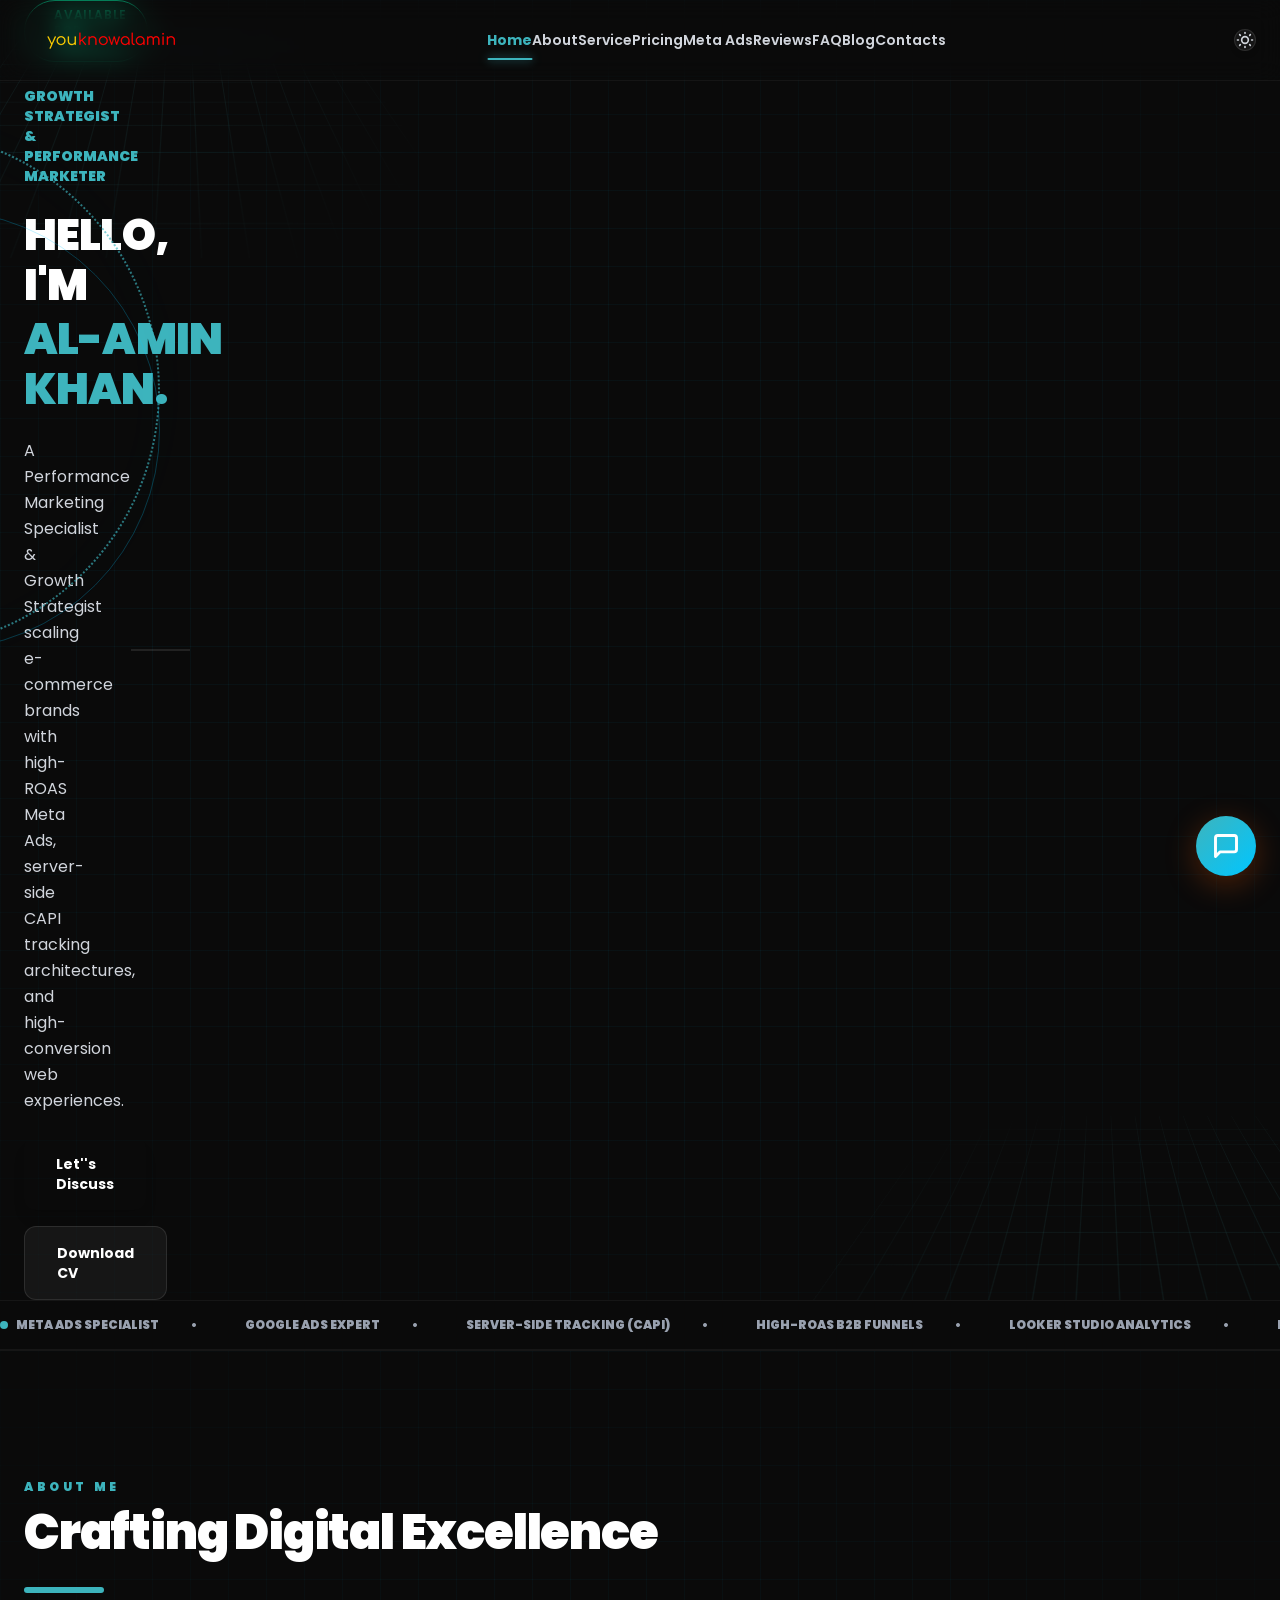
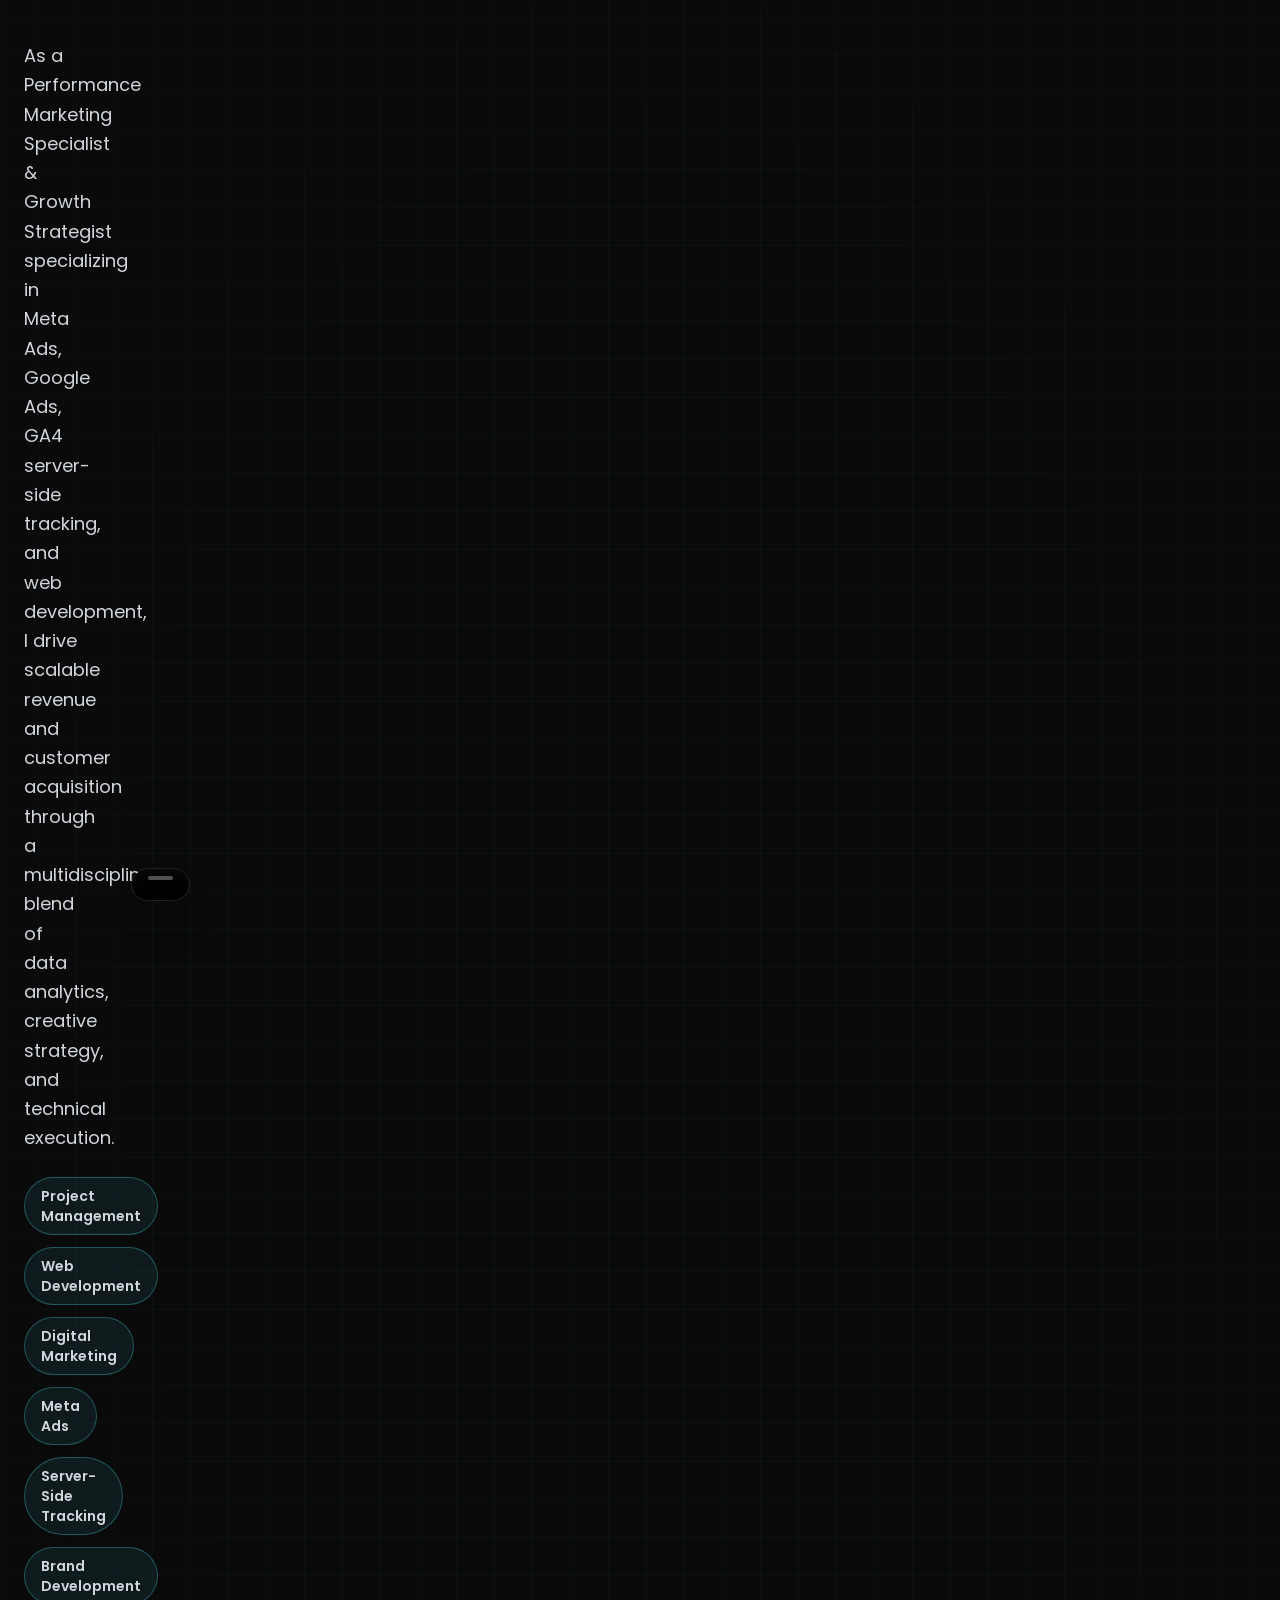
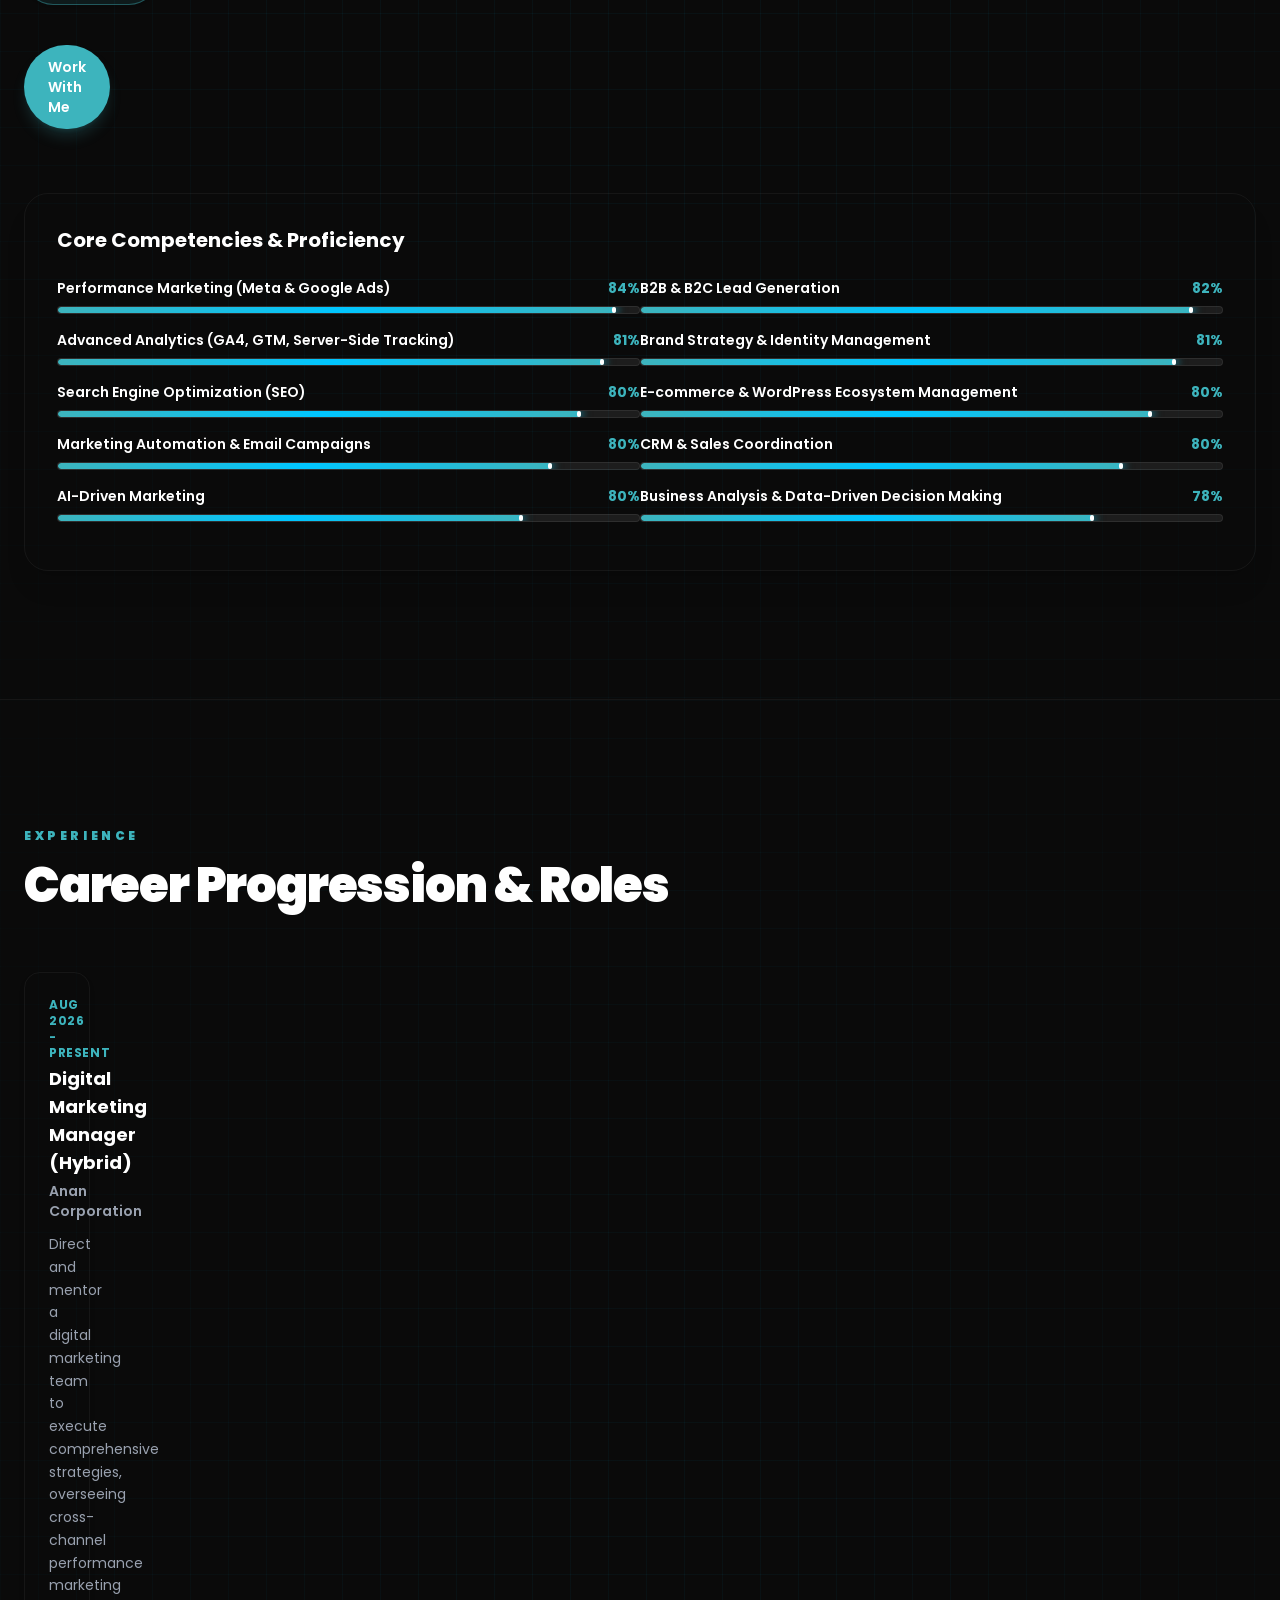
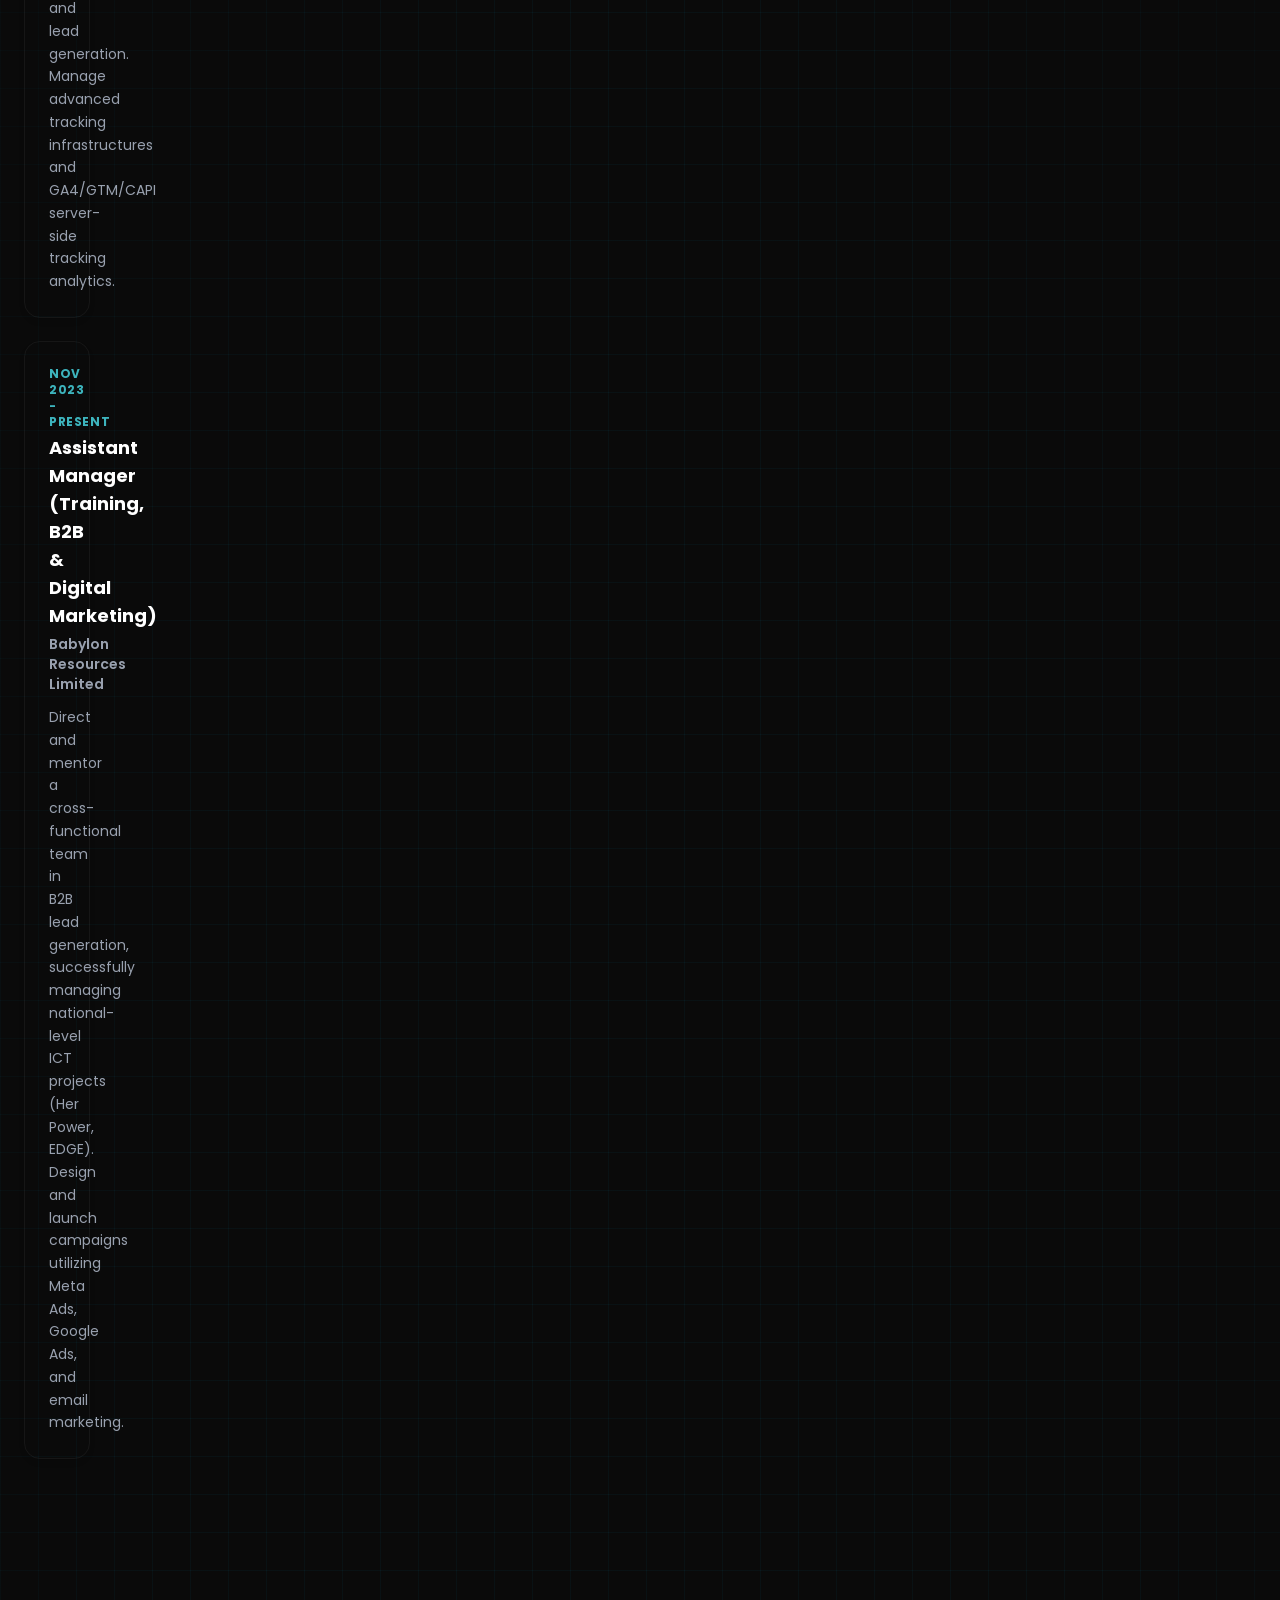
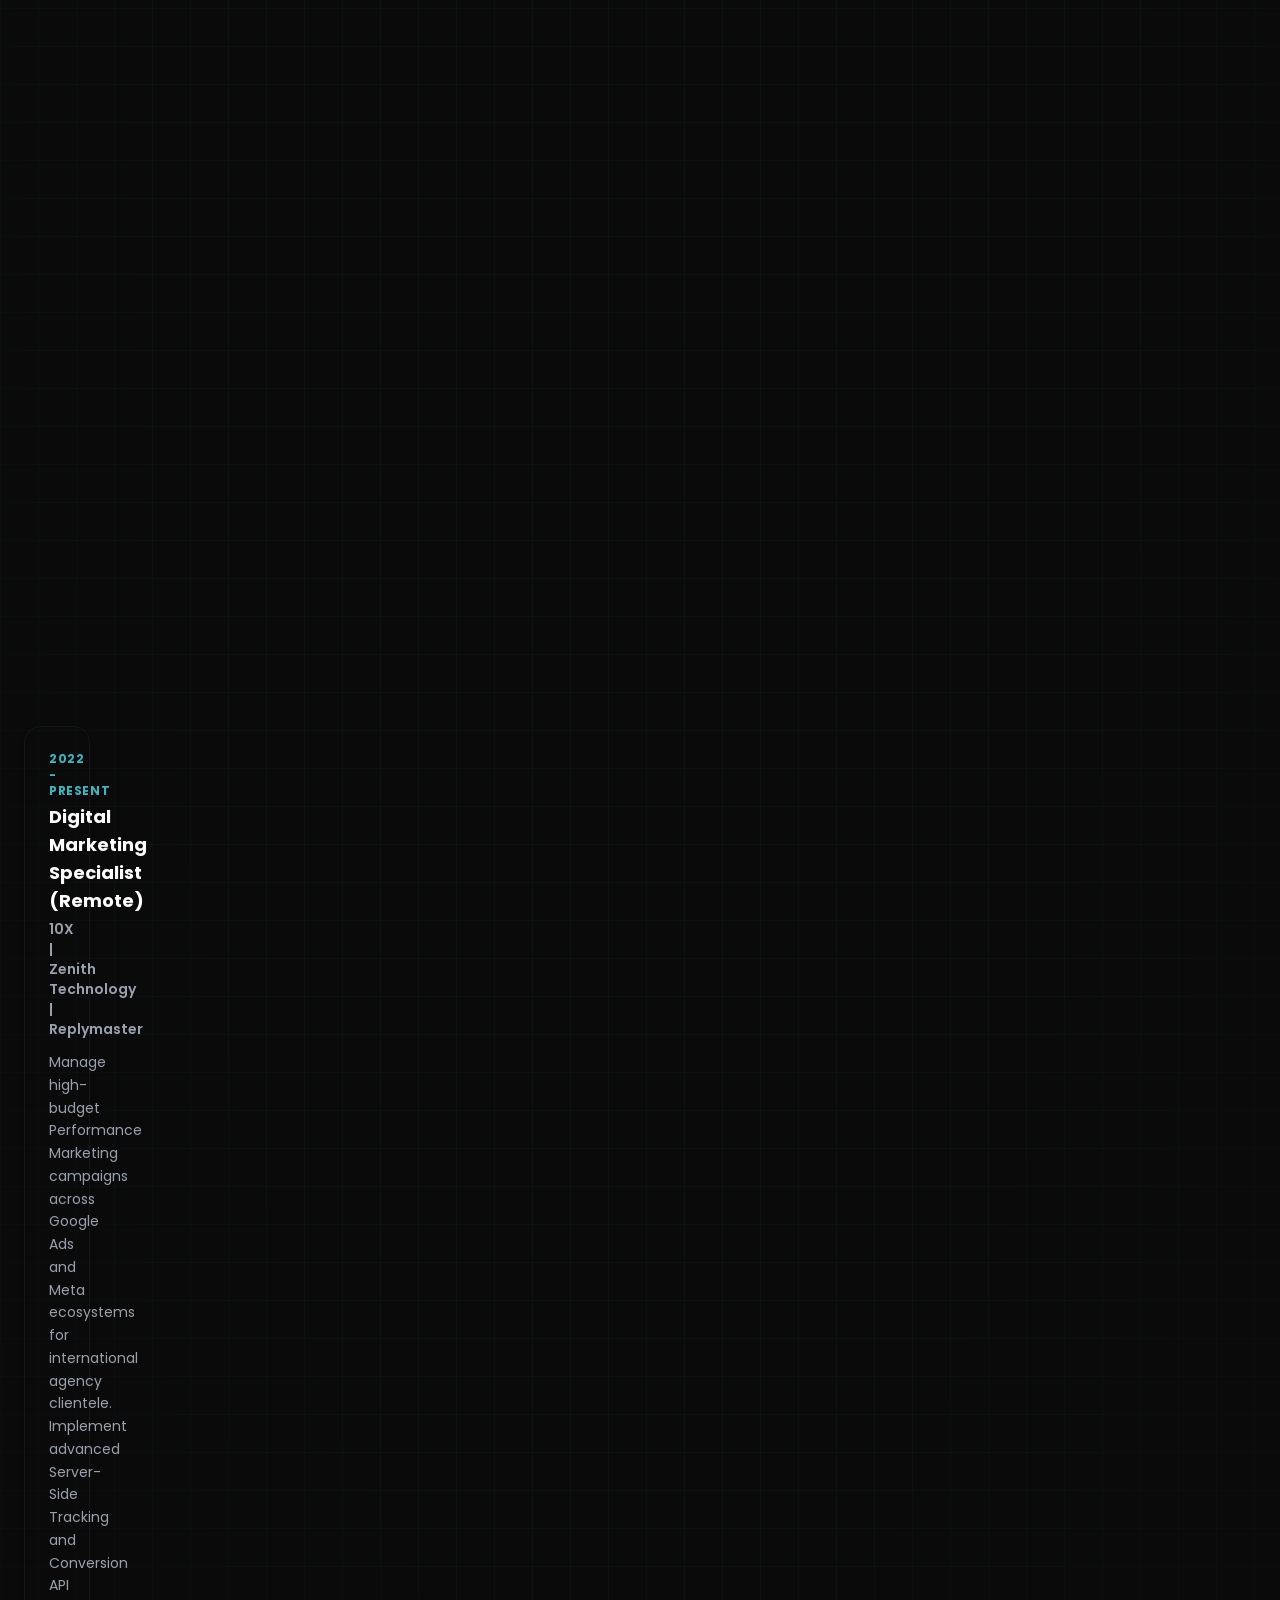
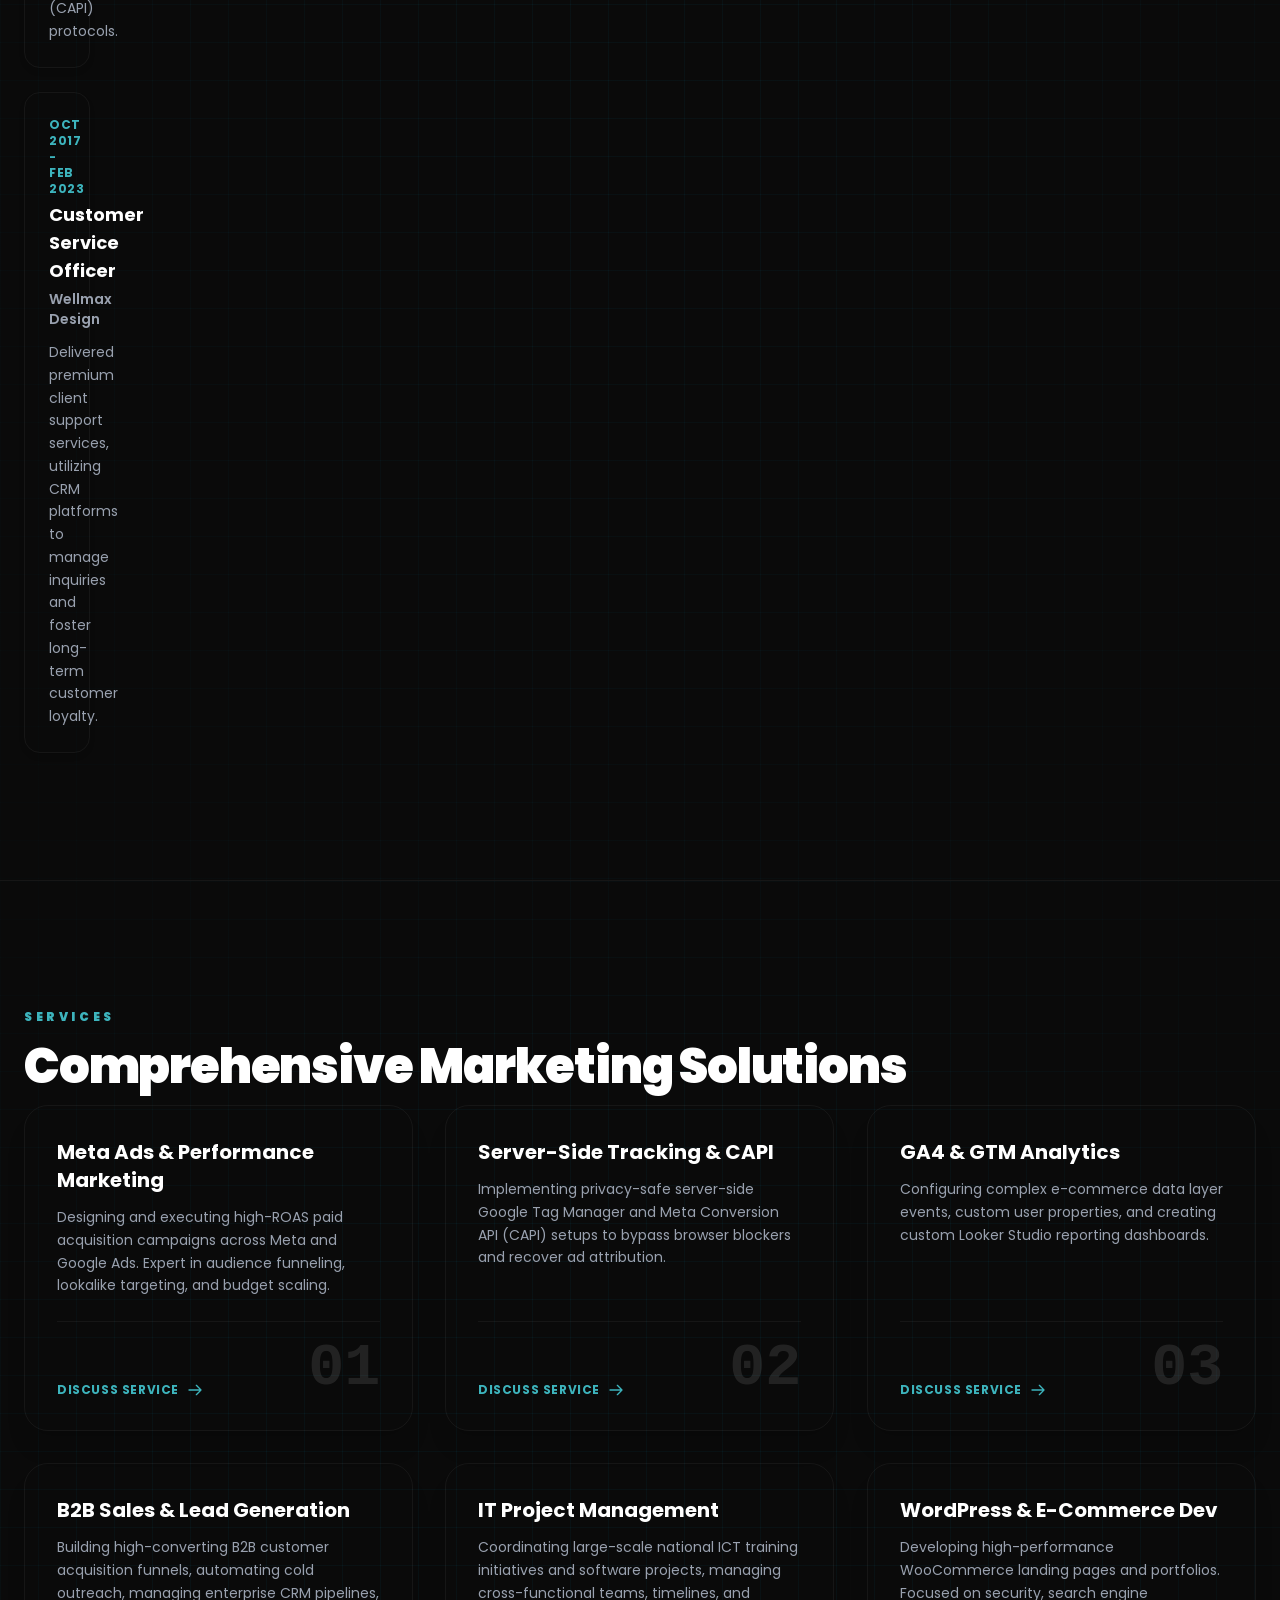
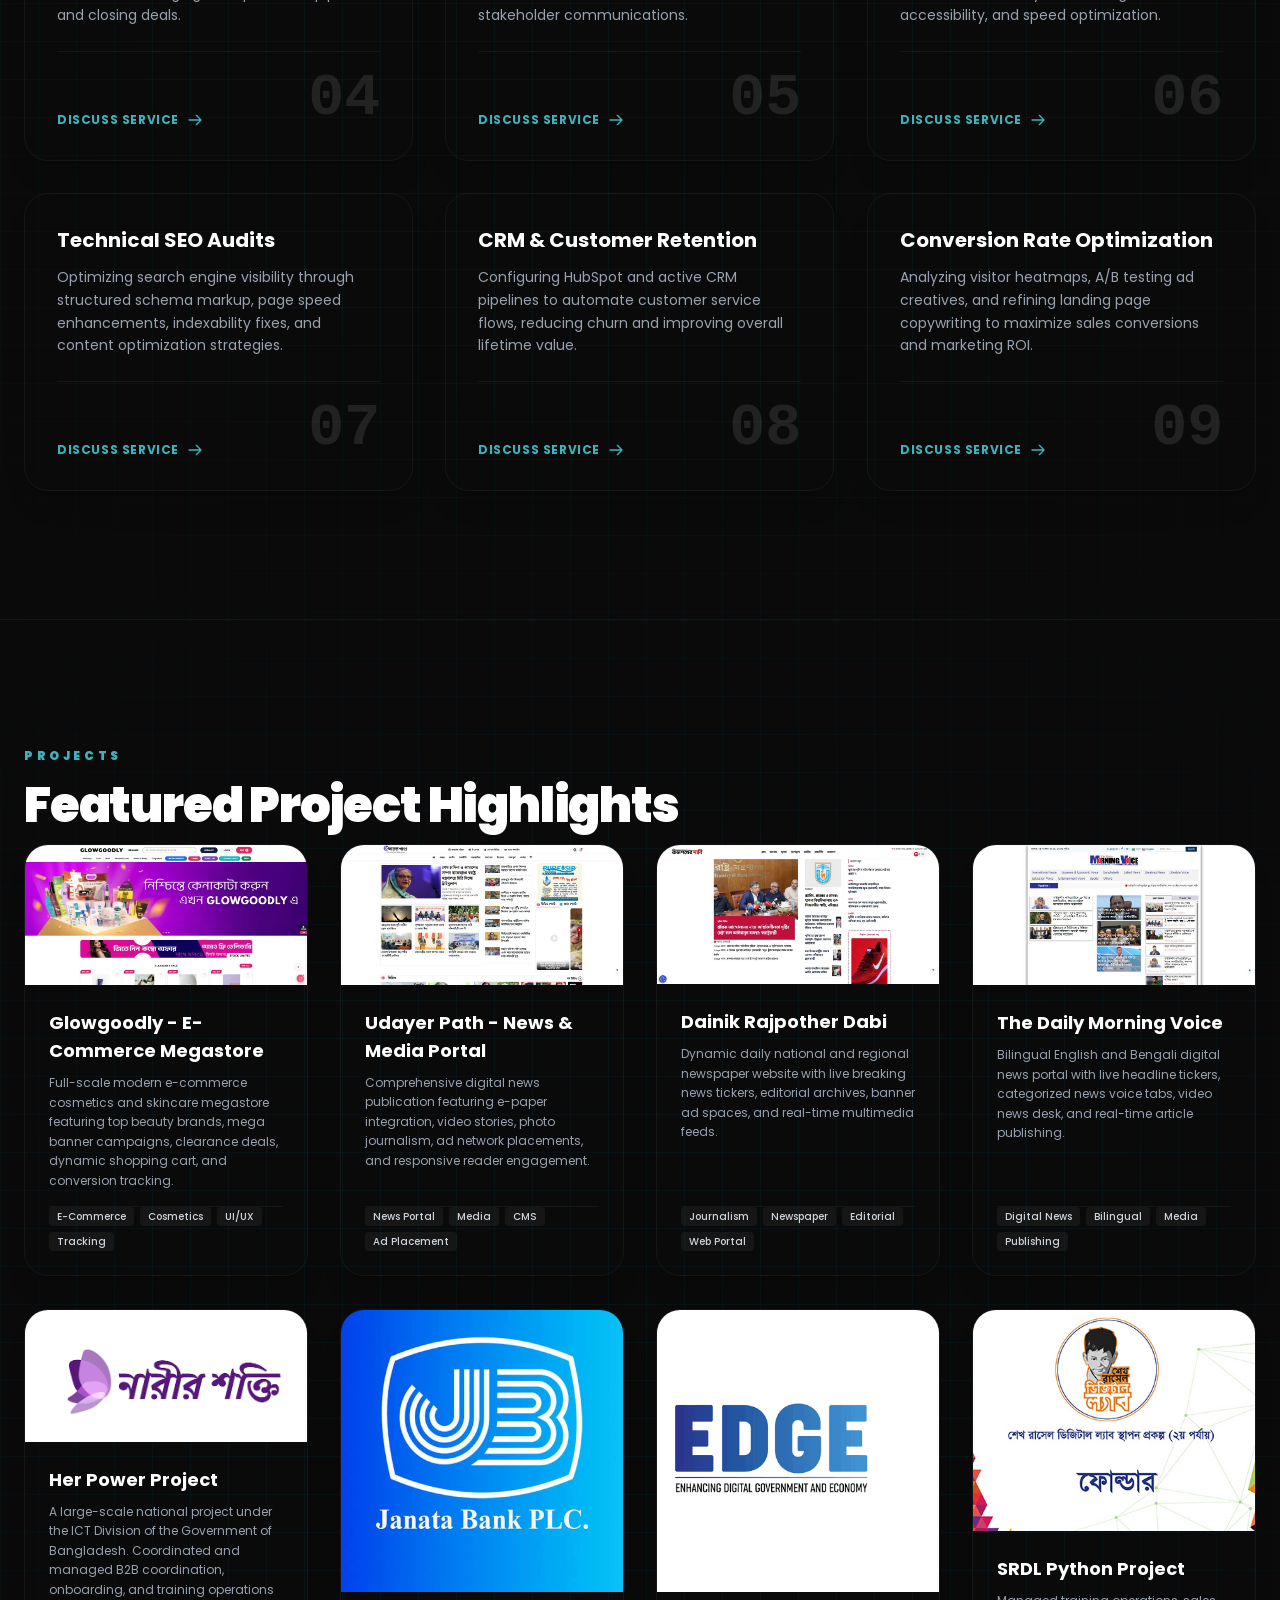
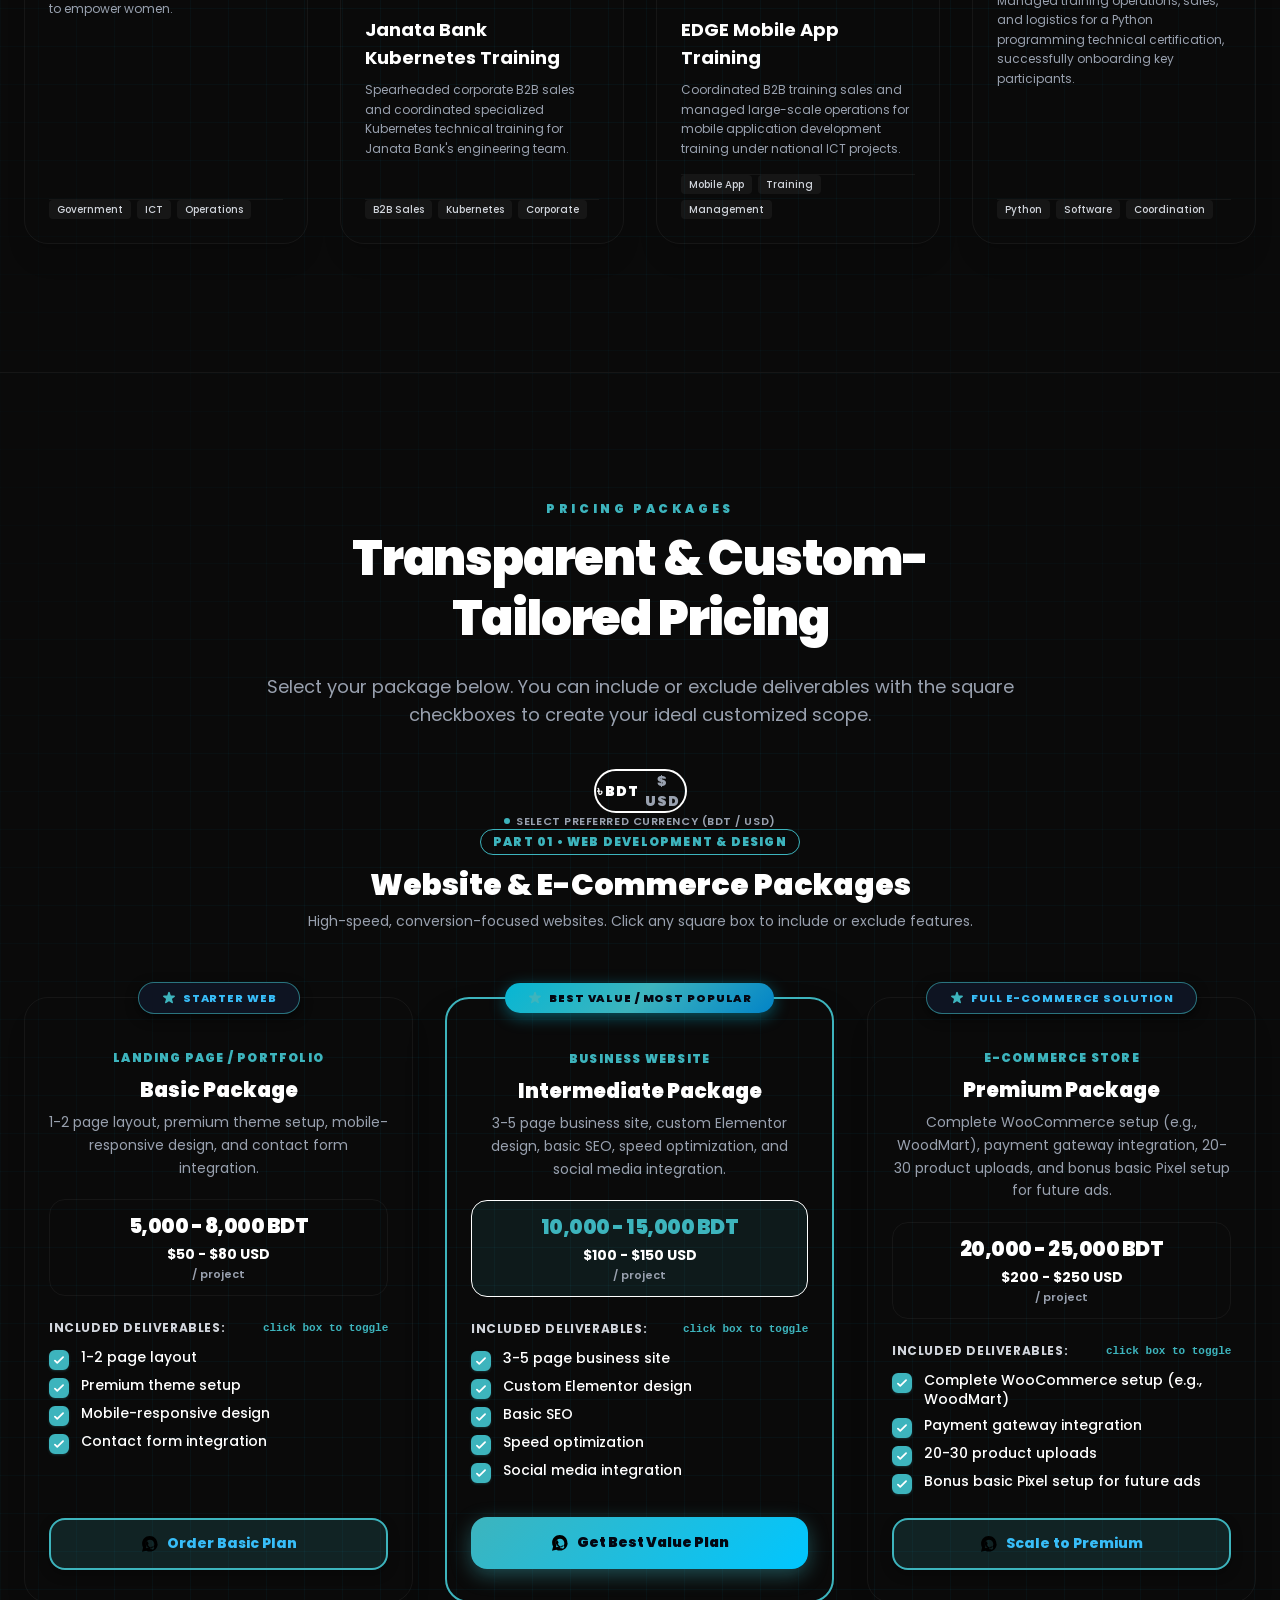
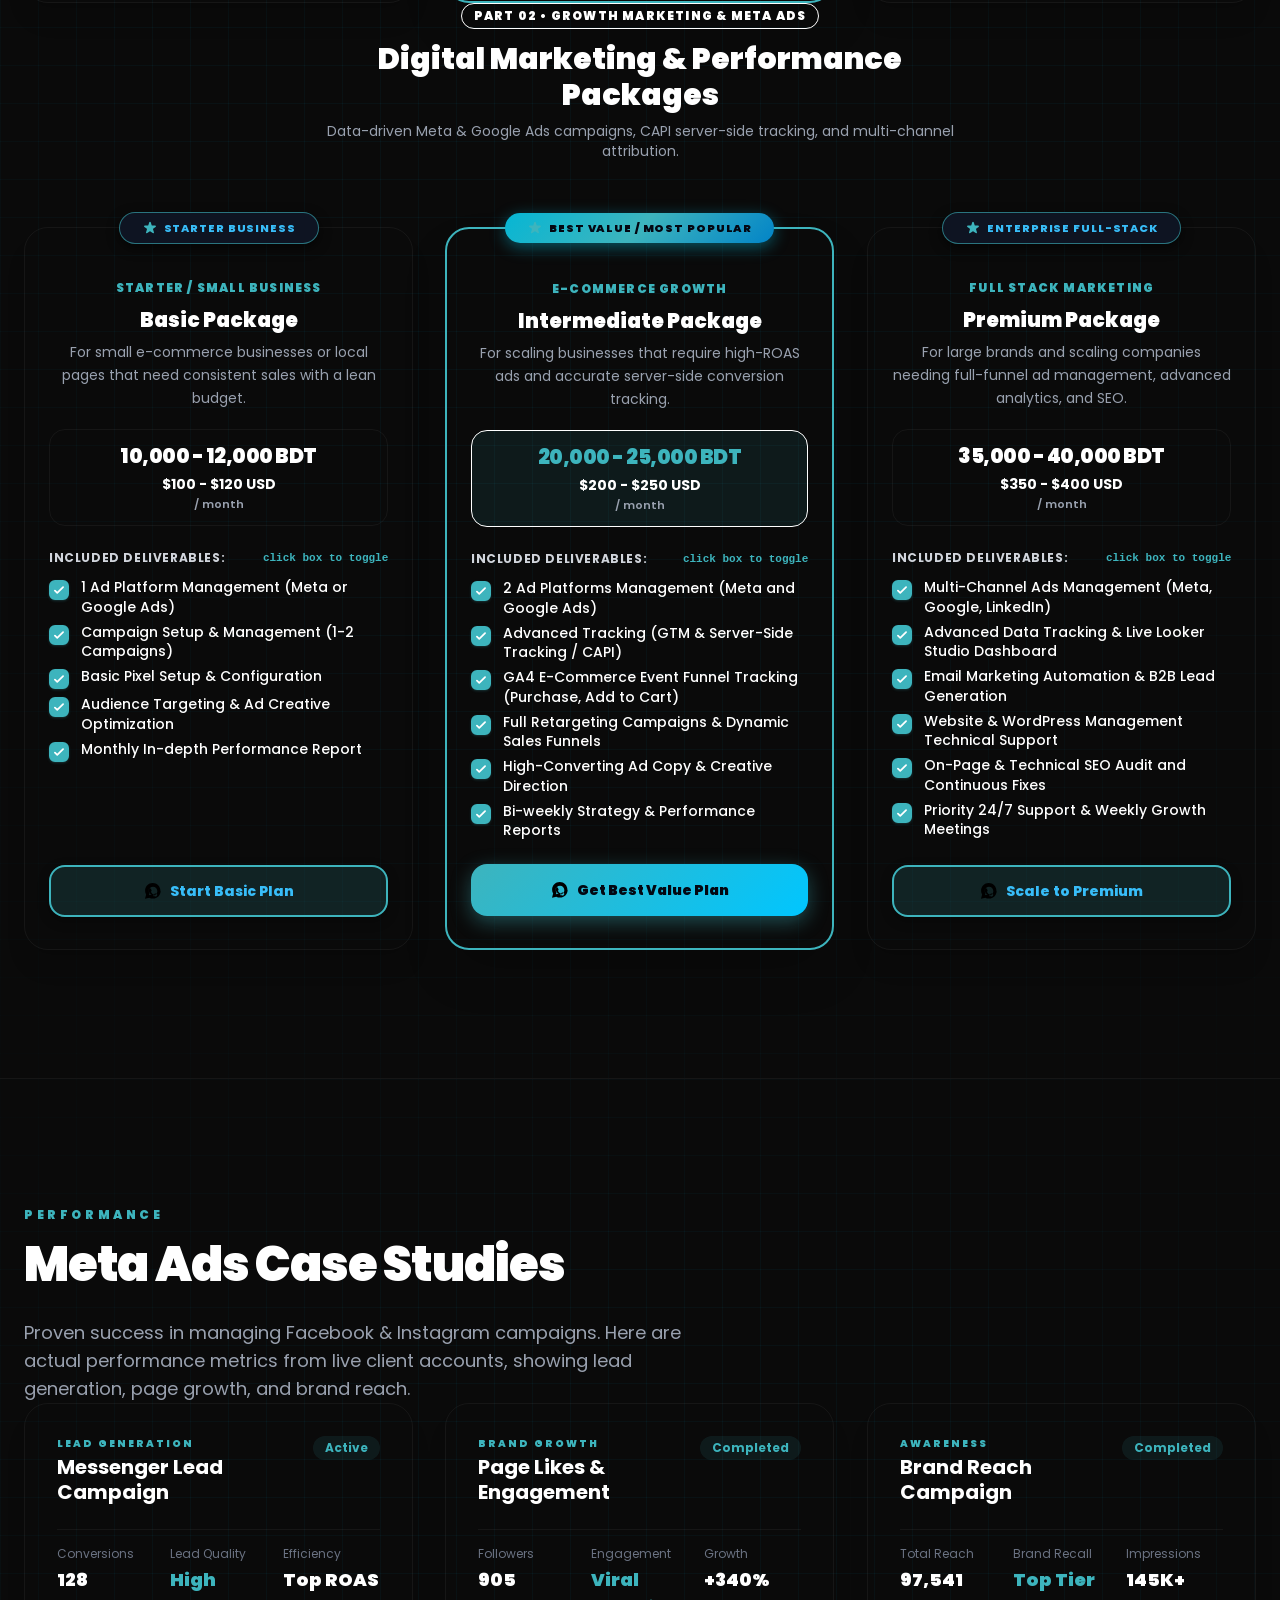
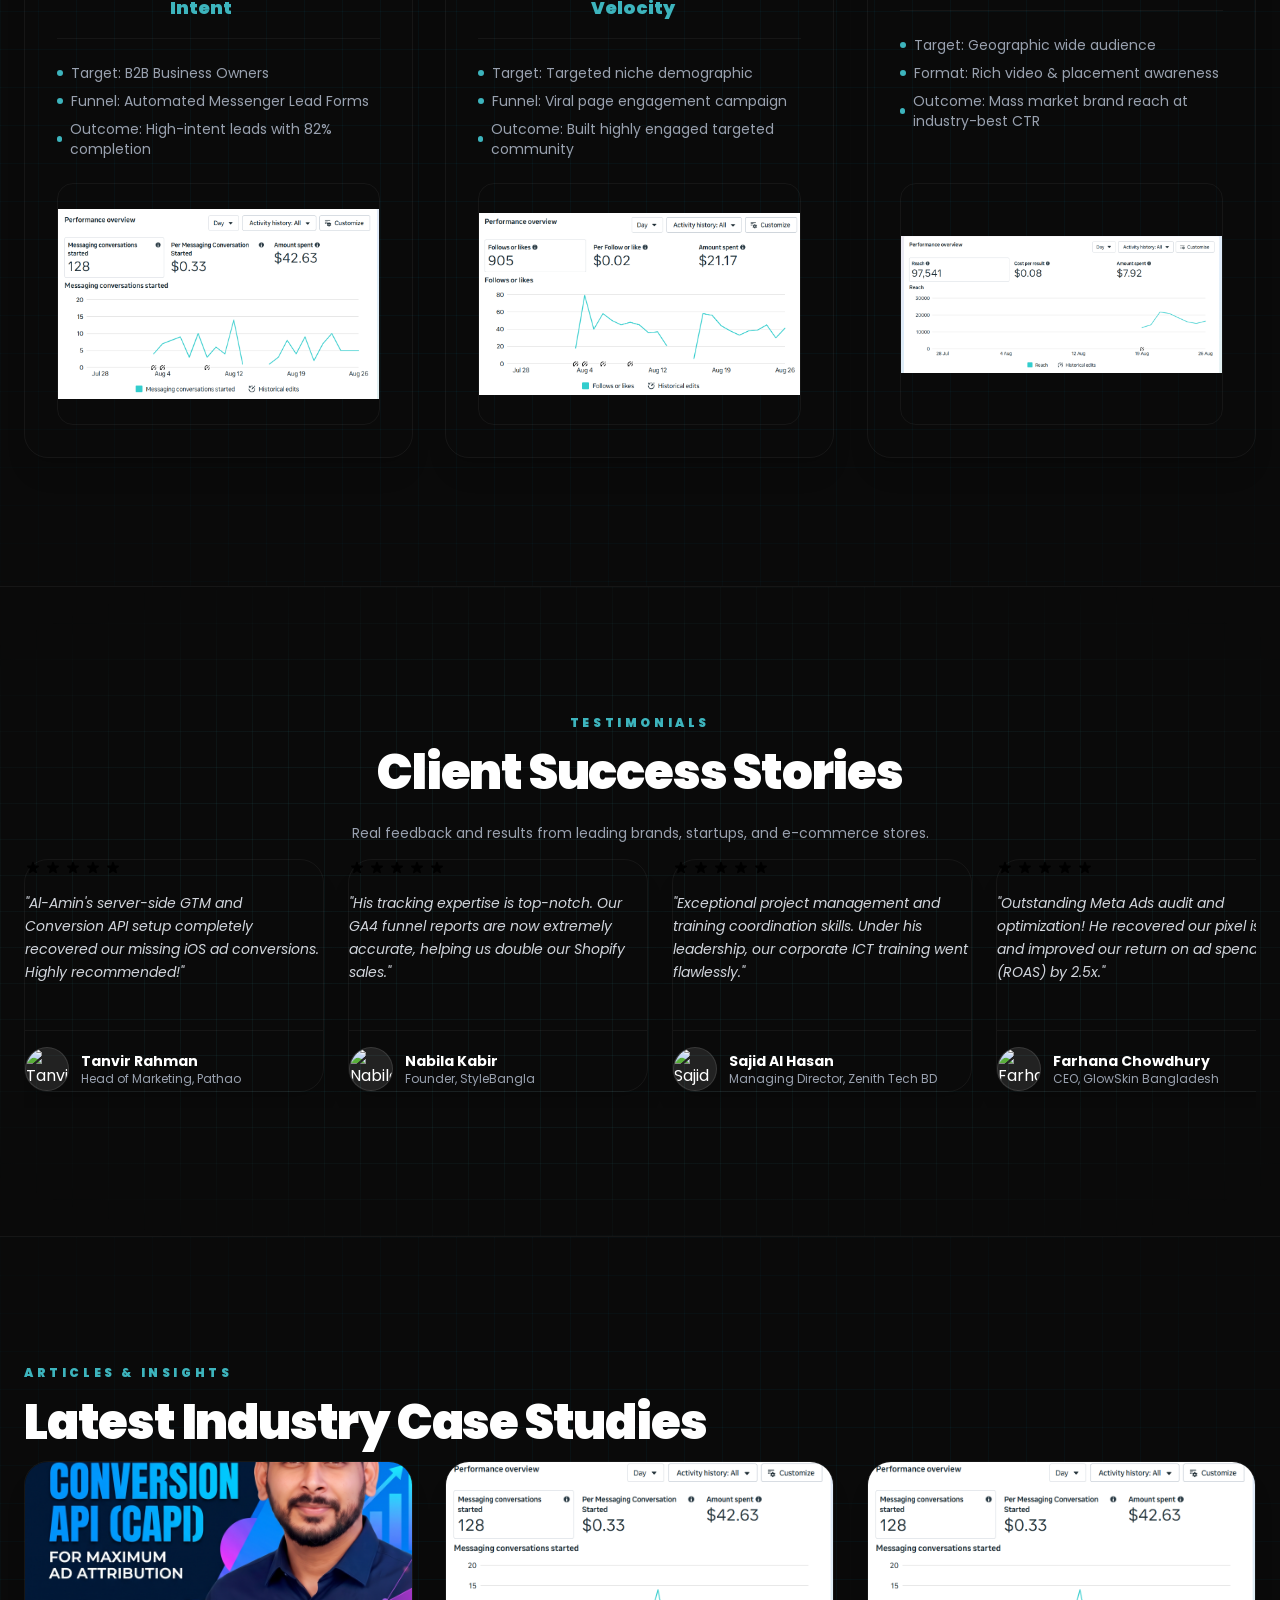
==== commit c2a77ff0: "Add hero card sway animation and enlarge orbital dotted ring" ====
--- a/index.html
+++ b/index.html
@@ -372,8 +372,8 @@
       }
     };
   </script>
-  <script type="module" crossorigin src="/assets/index-wTLK3pDc.js?v=330"></script>
-  <link rel="stylesheet" crossorigin href="/assets/index-BLFZnpvq.css?v=270">
+  <script type="module" crossorigin src="/assets/index-wTLK3pDc.js?v=340"></script>
+  <link rel="stylesheet" crossorigin href="/assets/index-BLFZnpvq.css?v=340">
 </head>
 
 <body>
--- a/assets/index-BLFZnpvq.css
+++ b/assets/index-BLFZnpvq.css
@@ -4719,33 +4719,63 @@
       text-shadow: 0 0 25px rgba(220, 38, 38, 0.4);
     }
 
+    /* Hero Card Gentle Sway Animation (Right-Left Smooth Floating Oscillation) */
+    @keyframes heroCardSway {
+      0% {
+        transform: translateX(0px) rotate(0deg);
+      }
+      25% {
+        transform: translateX(11px) rotate(1.2deg);
+      }
+      50% {
+        transform: translateX(0px) rotate(0deg);
+      }
+      75% {
+        transform: translateX(-11px) rotate(-1.2deg);
+      }
+      100% {
+        transform: translateX(0px) rotate(0deg);
+      }
+    }
+
+    .hero-card-walid {
+      animation: heroCardSway 6.5s ease-in-out infinite;
+      will-change: transform;
+      transform-origin: center center;
+      transition: box-shadow 0.4s ease, border-color 0.4s ease;
+    }
+
+    .hero-card-walid:hover {
+      animation-play-state: paused;
+      border-color: rgba(61, 180, 189, 0.5) !important;
+      box-shadow: 0 30px 70px -10px rgba(61, 180, 189, 0.4) !important;
+    }
+
     .hero-orbit-ring {
       position: absolute;
       top: 50%;
       left: 50%;
-      transform: translate(-50%, -50%);
       border-radius: 50%;
       pointer-events: none;
     }
 
     .hero-orbit-ring-outer {
-      width: 520px;
-      height: 520px;
-      border: 1px dashed rgba(61, 180, 189, 0.35);
-      margin-top: -260px;
-      margin-left: -260px;
-      border: 1.5px dashed rgba(61, 180, 189, 0.4);
-      animation: spinCircleClockwise 45s linear infinite;
+      width: 630px;
+      height: 630px;
+      margin-top: -315px;
+      margin-left: -315px;
+      border: 2.5px dotted rgba(61, 180, 189, 0.65) !important;
+      animation: spinCircleClockwise 40s linear infinite !important;
+      filter: drop-shadow(0 0 12px rgba(61, 180, 189, 0.35));
     }
 
     .hero-orbit-ring-inner {
-      width: 440px;
-      height: 440px;
-      border: 1px solid rgba(0, 198, 255, 0.2);
-      margin-top: -220px;
-      margin-left: -220px;
-      border: 1.5px solid rgba(0, 198, 255, 0.25);
-      animation: spinCircleCounter 35s linear infinite;
+      width: 510px;
+      height: 510px;
+      margin-top: -255px;
+      margin-left: -255px;
+      border: 1.5px solid rgba(0, 198, 255, 0.25) !important;
+      animation: spinCircleCounter 32s linear infinite !important;
     }
 
     .hero-corner-grid {
